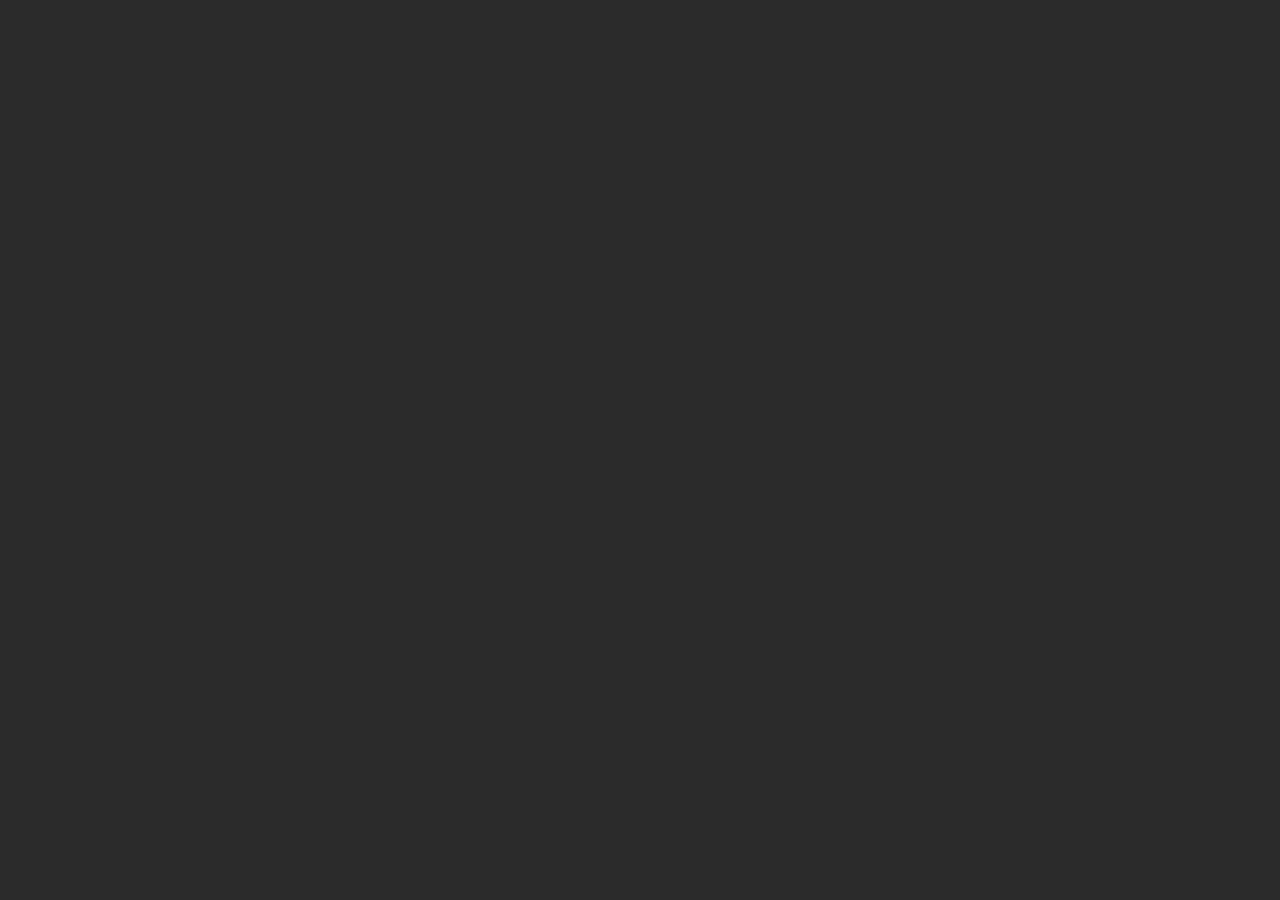
==== app/src/main/assets/web/index.html @ 8c69c2fe "feat: add offline web mode support Introduce OfflineWebScreen to allow running the web version of th" ====
<!DOCTYPE html>
<html lang="ru">

<head>
    <base href="file:///android_asset/web/">
    <meta charset="utf-8">
    <meta
        name="viewport"
        content="width=device-width, initial-scale=1"
    >

    <!-- Title -->
    <title inertia>Главная | Colorbit - симулятор майнинга</title>

    <!-- Description -->
    <meta
        inertia
        name="description"
        content="Не хватает денег на настающую видеокарту? Тогда почувствуй себя настоящим майнером в сюжетной игре Colorbit Майнинг! Это самый реалистичный симулятор строительства майнинг ферм. Вам придётся пройти сложный путь, собрать множество ригов из настоящих комплектующих и заработать кучу денег, чтобы спасти мир от катастрофы. Приглашай друзей, и стройте фермы вместе."
    >

    <!-- Canonical -->
            <link
            rel="canonical"
            href="https://colorbit.ru"
            inertia
        />
    
    <!-- KeyWords -->
    <meta
        name="Keywords"
        content="симулятор майнинга, игра про ПК, симулятор ПК, игра про майнинг, игра про криптовалюту, онлайн майнинг, игра про майнинг фермы, игры про майнинг, симулятор компьютера, симулятор сборки пк, игры про компьютеры, игра про сборку ПК, игра симулятор майнинга, крипто майнинг симулятор, игра про майнинг ферму, умер ли майнинг, симулятор майнера, майнинг умер, майнинг на видеокартах, bitcoin mining, как работает майнинг, как начать майнить, crypto mining simulator"
    >

    
    <link
        rel="manifest"
        href="/manifest.webmanifest"
    >

    
    <link
        rel="apple-touch-icon"
        sizes="180x180"
        href="/icons/apple-touch-icon.png"
    >
    <link
        rel="icon"
        type="image/png"
        sizes="32x32"
        href="/icons/favicon-32x32.png"
    >
    <link
        rel="icon"
        type="image/png"
        sizes="16x16"
        href="/icons/favicon-16x16.png"
    >
    <link
        rel="mask-icon"
        href="/icons/safari-pinned-tab.svg"
        color="#2b2b2b"
    >
    <meta
        name="msapplication-TileColor"
        content="#2b2b2b"
    >
    <meta
        name="theme-color"
        content="#2b2b2b"
    >

    <!-- Open Graph -->
    <meta
        property="og:title"
        content="Colorbit - симулятор майнинга"
    />
    <meta
        property="og:type"
        content="website"
    />
    <meta
        property="og:image"
        content="https://colorbit.ru/images/preview.jpg"
    />
    <meta
        property="og:description"
        content="Онлайн игра про сборку ПК из настоящих комплектующих, создание майнинг ферм и добычу криптовалюты"
    />

    <!-- CSRF -->
    <meta
        name="csrf-token"
        content="2o6Az20LOoUrYVv6U70nuEkS8NBEazUWro1av0SH"
    />

    <!-- Yandex.RTB -->
    <script>window.yaContextCb = window.yaContextCb || []</script>
    <script
        src="scripts/context.js"
        async
    ></script>
    <!-- Yandex.RTB -->

    <!-- Yandex.Metrika counter -->
            <script>
            (function (m, e, t, r, i, k, a) {
                m[i] = m[i] || function () {
                    (m[i].a = m[i].a || []).push(arguments)
                };
                m[i].l = 1 * new Date();
                for (var j = 0; j < document.scripts.length; j++) {
                    if (document.scripts[j].src === r) {
                        return;
                    }
                }
                k = e.createElement(t), a = e.getElementsByTagName(t)[0], k.async = 1, k.src = r, a.parentNode.insertBefore(k, a)
            })
            (window, document, "script", "https://mc.yandex.ru/metrika/tag.js", "ym");

            ym(90563264, "init", {
                defer: true,
                clickmap: true,
                trackLinks: true,
                accurateTrackBounce: true,
                webvisor: true
            });
        </script>
    
    <noscript>
        <div><img
                src="https://mc.yandex.ru/watch/90563264"
                style="position:absolute; left:-9999px;"
                alt=""
            ></div>
    </noscript>
    <!-- /Yandex.Metrika counter -->

    <!-- Fonts -->
    <link
        rel="preconnect"
        href="https://fonts.googleapis.com"
        crossorigin="anonymous"
    >
    <link
        rel="preconnect"
        href="https://fonts.gstatic.com"
        crossorigin="anonymous"
    >
    <link
        href="https://fonts.googleapis.com/css2?family=Montserrat:ital,wght@0,400;0,600;0,700;1,600&family=Nunito:wght@400;600;700&family=Play:wght@400;700&family=Roboto:wght@300;400;500;700&family=Ubuntu+Mono&family=Inter:wght@100;200;300;400;500;600;700;800;900&display=swap"
        rel="stylesheet"
        crossorigin="anonymous"
    >

    <!-- Styles -->

    <!-- Scripts -->
    <script type="text/javascript">
    const Ziggy = {"url":"https:\/\/colorbit.ru","port":null,"defaults":{},"routes":{"debugbar.openhandler":{"uri":"_debugbar\/open","methods":["GET","HEAD"]},"debugbar.clockwork":{"uri":"_debugbar\/clockwork\/{id}","methods":["GET","HEAD"]},"debugbar.telescope":{"uri":"_debugbar\/telescope\/{id}","methods":["GET","HEAD"]},"debugbar.assets.css":{"uri":"_debugbar\/assets\/stylesheets","methods":["GET","HEAD"]},"debugbar.assets.js":{"uri":"_debugbar\/assets\/javascript","methods":["GET","HEAD"]},"debugbar.cache.delete":{"uri":"_debugbar\/cache\/{key}\/{tags?}","methods":["DELETE"]},"login":{"uri":"login","methods":["GET","HEAD"]},"logout":{"uri":"logout","methods":["POST"]},"password.request":{"uri":"forgot-password","methods":["GET","HEAD"]},"password.reset":{"uri":"reset-password\/{token}","methods":["GET","HEAD"]},"password.email":{"uri":"forgot-password","methods":["POST"]},"password.update":{"uri":"reset-password","methods":["POST"]},"register":{"uri":"register","methods":["GET","HEAD"]},"verification.notice":{"uri":"email\/verify","methods":["GET","HEAD"]},"verification.verify":{"uri":"email\/verify\/{id}\/{hash}","methods":["GET","HEAD"]},"verification.send":{"uri":"email\/verification-notification","methods":["POST"]},"user-profile-information.update":{"uri":"user\/profile-information","methods":["PUT"]},"user-password.update":{"uri":"user\/password","methods":["PUT"]},"password.confirmation":{"uri":"user\/confirmed-password-status","methods":["GET","HEAD"]},"password.confirm":{"uri":"user\/confirm-password","methods":["POST"]},"terms.show":{"uri":"terms-of-service","methods":["GET","HEAD"]},"policy.show":{"uri":"privacy-policy","methods":["GET","HEAD"]},"profile.show":{"uri":"user\/profile","methods":["GET","HEAD"]},"other-browser-sessions.destroy":{"uri":"user\/other-browser-sessions","methods":["DELETE"]},"current-user-photo.destroy":{"uri":"user\/profile-photo","methods":["DELETE"]},"current-user.destroy":{"uri":"user","methods":["DELETE"]},"ignition.healthCheck":{"uri":"_ignition\/health-check","methods":["GET","HEAD"]},"ignition.executeSolution":{"uri":"_ignition\/execute-solution","methods":["POST"]},"ignition.updateConfig":{"uri":"_ignition\/update-config","methods":["POST"]},"home":{"uri":"\/","methods":["GET","HEAD"]},"shops":{"uri":"shops","methods":["GET","HEAD"]},"shop":{"uri":"shops\/{shop_slug}","methods":["GET","HEAD"]},"good":{"uri":"shops\/{shop_slug}\/{good_slug}","methods":["GET","HEAD"]},"locations.index":{"uri":"locations","methods":["GET","HEAD"]},"locations.show":{"uri":"locations\/{location_id}","methods":["GET","HEAD"]},"user.avito.create":{"uri":"avito\/create","methods":["GET","HEAD"]},"user.avito.store":{"uri":"avito","methods":["POST"]},"user.avito.edit":{"uri":"avito\/{avito}\/edit","methods":["GET","HEAD"]},"user.avito.update":{"uri":"avito\/{avito}","methods":["PUT","PATCH"]},"user.avito.destroy":{"uri":"avito\/{avito}","methods":["DELETE"]},"user.avito.myAds":{"uri":"avito\/my-ads","methods":["GET","HEAD"]},"avito.index":{"uri":"avito","methods":["GET","HEAD"]},"avito.show":{"uri":"avito\/{avito}","methods":["GET","HEAD"]},"user.buy-part":{"uri":"user\/buy-part","methods":["POST"]},"user.buy-item":{"uri":"user\/buy-item","methods":["POST"]},"user.buy-ASIC":{"uri":"user\/buy-ASIC","methods":["POST"]},"user.buy-avito-good":{"uri":"user\/buy-avito-good","methods":["POST"]},"user.buy-location":{"uri":"user\/buy-location","methods":["POST"]},"user.wallet":{"uri":"wallet","methods":["GET","HEAD"]},"user.wallet.exchange":{"uri":"wallet\/exchange","methods":["POST"]},"user.havings.index":{"uri":"havings","methods":["GET","HEAD"]},"user.havings.GPU":{"uri":"havings\/gpu","methods":["GET","HEAD"]},"user.havings.CPU":{"uri":"havings\/CPU","methods":["GET","HEAD"]},"user.havings.motherboard":{"uri":"havings\/motherboard","methods":["GET","HEAD"]},"user.havings.RAM":{"uri":"havings\/ram","methods":["GET","HEAD"]},"user.havings.storage":{"uri":"havings\/storage","methods":["GET","HEAD"]},"user.havings.PSU":{"uri":"havings\/psu","methods":["GET","HEAD"]},"user.havings.case":{"uri":"havings\/case","methods":["GET","HEAD"]},"user.havings.fan":{"uri":"havings\/fan","methods":["GET","HEAD"]},"user.havings.used":{"uri":"havings\/used","methods":["GET","HEAD"]},"user.havings.broken":{"uri":"havings\/broken","methods":["GET","HEAD"]},"user.havings.not-used":{"uri":"havings\/not-used","methods":["GET","HEAD"]},"user.having.refund":{"uri":"having\/refund","methods":["POST"]},"user.having.resell":{"uri":"having\/resell","methods":["POST"]},"user.having.multi-resell":{"uri":"having\/multi-resell","methods":["POST"]},"user.having.apply-overclock":{"uri":"having\/apply-overclock","methods":["POST"]},"user.repair.show":{"uri":"repair\/{havingId}","methods":["GET","HEAD"]},"user.repair.fix":{"uri":"repair\/{havingId}\/fix","methods":["POST"]},"user.farm":{"uri":"farm","methods":["GET","HEAD"]},"user.change-rig-name":{"uri":"change-rig-name","methods":["POST"]},"user.create-new-rig":{"uri":"create-new-rig","methods":["POST"]},"user.delete-rig":{"uri":"delete-rig\/{rigId}","methods":["POST"]},"user.use-part":{"uri":"use-part","methods":["POST"]},"user.not-use-part":{"uri":"not-use-part","methods":["POST"]},"user.multi-use-part":{"uri":"multi-use-part","methods":["POST"]},"user.multi-not-use-part":{"uri":"multi-not-use-part","methods":["POST"]},"user.console":{"uri":"console","methods":["POST"]},"user.change-dust":{"uri":"change-dust","methods":["POST"]},"user.quick-clean":{"uri":"quick-clean","methods":["POST"]},"user.ASIC-farm":{"uri":"ASIC-farm","methods":["GET","HEAD"]},"user.ASIC-toggle-power":{"uri":"ASIC-toggle-power","methods":["POST"]},"user.power-on-all-ASICs":{"uri":"power-on-all-ASICs","methods":["POST"]},"user.power-off-all-ASICs":{"uri":"power-off-all-ASICs","methods":["POST"]},"user.sell-ASIC":{"uri":"sell-ASIC","methods":["POST"]},"user.sell-broken-ASICs":{"uri":"sell-broken-ASICs","methods":["POST"]},"user.item-havings.index":{"uri":"item-havings","methods":["GET","HEAD"]},"user.item-havings.collectable":{"uri":"item-havings\/collectable","methods":["GET","HEAD"]},"user.item-havings.software":{"uri":"item-havings\/software","methods":["GET","HEAD"]},"user.item-havings.usable":{"uri":"item-havings\/usable","methods":["GET","HEAD"]},"user.item-havings.skin":{"uri":"item-havings\/skin","methods":["GET","HEAD"]},"user.item-havings.used":{"uri":"item-havings\/used","methods":["GET","HEAD"]},"user.item-havings.on_showcase":{"uri":"item-havings\/on_showcase","methods":["GET","HEAD"]},"user.item-having.not-use-item":{"uri":"item-having\/not-use-item","methods":["POST"]},"user.item-having.add-to-showcase":{"uri":"item-having\/add-to-showcase","methods":["POST"]},"user.item-having.install-software":{"uri":"item-having\/install-software","methods":["POST"]},"user.item-having.uninstall-software":{"uri":"item-having\/uninstall-software","methods":["POST"]},"user.item-having.use-item":{"uri":"item-having\/use-item","methods":["POST"]},"user.my-orders":{"uri":"orders","methods":["GET","HEAD"]},"user.my-orders.cancel":{"uri":"cancel-order","methods":["POST"]},"user.friends":{"uri":"friends","methods":["GET","HEAD"]},"user.add-friend":{"uri":"add-friend","methods":["POST"]},"user.remove-friend":{"uri":"remove-friend","methods":["POST"]},"user.accept-friend":{"uri":"accept-friend","methods":["POST"]},"user.basket.order":{"uri":"basket-order","methods":["POST"]},"user.basket.save":{"uri":"basket-save","methods":["POST"]},"user.basket.index":{"uri":"basket","methods":["GET","HEAD"]},"user.basket.store":{"uri":"basket","methods":["POST"]},"user.basket.update":{"uri":"basket\/{basket}","methods":["PUT","PATCH"]},"user.basket.destroy":{"uri":"basket\/{basket}","methods":["DELETE"]},"user.referral-programs":{"uri":"referral-programs","methods":["GET","HEAD"]},"user.update-settings":{"uri":"update-settings","methods":["POST"]},"user.opportunities.buyCanSellOnAvito":{"uri":"opportunities\/buy-can-sell-on-avito","methods":["POST"]},"bank.index":{"uri":"bank","methods":["GET","HEAD"]},"bank.payments.electricity":{"uri":"bank\/payments\/electricity","methods":["GET","HEAD"]},"bank.payments.pay-electricity":{"uri":"bank\/payments\/pay-electricity","methods":["POST"]},"bank.payments.credit":{"uri":"bank\/payments\/credit","methods":["GET","HEAD"]},"bank.payments.pay-credit":{"uri":"bank\/payments\/credit","methods":["POST"]},"bank.my-credits":{"uri":"bank\/my-credits","methods":["GET","HEAD"]},"bank.credit":{"uri":"bank\/take-credit","methods":["GET","HEAD"]},"bank.take-credit":{"uri":"bank\/take-credit","methods":["POST"]},"bank.info.my-credit-rating":{"uri":"bank\/info\/my-credit-rating","methods":["GET","HEAD"]},"bank.info.get-my-credit-rating-report":{"uri":"bank\/info\/request-my-credit-rating","methods":["GET","HEAD"]},"leaderboard":{"uri":"leaderboard","methods":["GET","HEAD"]},"all-users":{"uri":"all-users","methods":["GET","HEAD"]},"mining-training":{"uri":"mining-training","methods":["GET","HEAD"]},"faq":{"uri":"faq","methods":["GET","HEAD"]},"authors":{"uri":"authors","methods":["GET","HEAD"]},"prison":{"uri":"prison","methods":["GET","HEAD"]},"users.public-profile":{"uri":"users\/{user_id}","methods":["GET","HEAD"]},"users.public-rigs":{"uri":"users\/{user_id}\/rigs","methods":["GET","HEAD"]},"referral-data":{"uri":"get-referral-data","methods":["GET","HEAD"]},"darknet-dlc.connect-to-tor":{"uri":"connect-to-tor","methods":["POST"]},"darknet-dlc.deanon":{"uri":"deanon","methods":["POST"]},"darknet-dlc.scam":{"uri":"scam","methods":["GET","HEAD"]},"darknet-dlc.index":{"uri":"dlc-1","methods":["GET","HEAD"]},"darknet-dlc.develop-virus":{"uri":"dlc-1\/develop-virus","methods":["POST"]},"darknet-dlc.mayor-meeting":{"uri":"dlc-1\/mayor-meeting","methods":["POST"]},"darknet-dlc.eco-summit":{"uri":"dlc-1\/eco-summit","methods":["POST"]},"darknet-dlc.eliminate-gretta":{"uri":"dlc-1\/eliminate-gretta","methods":["POST"]},"darknet-dlc.support-gretta":{"uri":"dlc-1\/support-gretta","methods":["POST"]},"darknet-dlc.drone-recon":{"uri":"dlc-1\/drone-recon","methods":["POST"]},"darknet-dlc.start-raid":{"uri":"dlc-1\/start-raid","methods":["POST"]},"darknet-dlc.the-way-to-the-disk":{"uri":"dlc-1\/the-way-to-the-disk","methods":["POST"]},"darknet-dlc.area-55":{"uri":"dlc-1\/area-55","methods":["POST"]},"darknet-dlc.treasure":{"uri":"dlc-1\/treasure","methods":["POST"]},"darknet-dlc.save-james":{"uri":"dlc-1\/save-james","methods":["POST"]},"darknet-dlc.kill-james":{"uri":"dlc-1\/kill-james","methods":["POST"]},"flipper-zero.send-virus":{"uri":"flipper-zero\/send-virus","methods":["POST"]},"admin.dashboard":{"uri":"admin\/dashboard","methods":["GET","HEAD"]},"admin.logs.index":{"uri":"admin\/logs","methods":["GET","HEAD"]},"admin.logs.show":{"uri":"admin\/logs\/{filename}","methods":["GET","HEAD"]},"admin.change-balance-page":{"uri":"admin\/change-balance","methods":["GET","HEAD"]},"admin.change-balance":{"uri":"admin\/change-balance","methods":["POST"]},"admin.ban-page":{"uri":"admin\/ban","methods":["GET","HEAD"]},"admin.ban":{"uri":"admin\/ban","methods":["POST"]},"admin.give-item":{"uri":"admin\/give-item","methods":["POST"]},"admin.breakdowns.index":{"uri":"admin\/breakdowns","methods":["GET","HEAD"]},"admin.breakdowns.create":{"uri":"admin\/breakdowns\/create","methods":["GET","HEAD"]},"admin.breakdowns.store":{"uri":"admin\/breakdowns","methods":["POST"]},"admin.breakdowns.show":{"uri":"admin\/breakdowns\/{breakdown}","methods":["GET","HEAD"]},"admin.breakdowns.edit":{"uri":"admin\/breakdowns\/{breakdown}\/edit","methods":["GET","HEAD"]},"admin.breakdowns.update":{"uri":"admin\/breakdowns\/{breakdown}","methods":["PUT","PATCH"]},"admin.breakdowns.destroy":{"uri":"admin\/breakdowns\/{breakdown}","methods":["DELETE"]},"admin.shops.index":{"uri":"admin\/shops","methods":["GET","HEAD"]},"admin.shops.create":{"uri":"admin\/shops\/create","methods":["GET","HEAD"]},"admin.shops.store":{"uri":"admin\/shops","methods":["POST"]},"admin.shops.show":{"uri":"admin\/shops\/{shop}","methods":["GET","HEAD"]},"admin.shops.edit":{"uri":"admin\/shops\/{shop}\/edit","methods":["GET","HEAD"]},"admin.shops.update":{"uri":"admin\/shops\/{shop}","methods":["PUT","PATCH"]},"admin.shops.destroy":{"uri":"admin\/shops\/{shop}","methods":["DELETE"]},"admin.locations.index":{"uri":"admin\/locations","methods":["GET","HEAD"]},"admin.locations.create":{"uri":"admin\/locations\/create","methods":["GET","HEAD"]},"admin.locations.store":{"uri":"admin\/locations","methods":["POST"]},"admin.locations.show":{"uri":"admin\/locations\/{location}","methods":["GET","HEAD"]},"admin.locations.edit":{"uri":"admin\/locations\/{location}\/edit","methods":["GET","HEAD"]},"admin.locations.update":{"uri":"admin\/locations\/{location}","methods":["PUT","PATCH"]},"admin.locations.destroy":{"uri":"admin\/locations\/{location}","methods":["DELETE"]},"admin.queue-restart":{"uri":"admin\/q-restart","methods":["POST"]},"admin.cache-clear":{"uri":"admin\/cache-clear","methods":["POST"]},"admin.push":{"uri":"admin\/push","methods":["GET","HEAD"]},"admin.parts.GPU":{"uri":"admin\/parts\/gpu","methods":["GET","HEAD"]},"admin.parts.CPU":{"uri":"admin\/parts\/cpu","methods":["GET","HEAD"]},"admin.parts.motherboard":{"uri":"admin\/parts\/motherboard","methods":["GET","HEAD"]},"admin.parts.RAM":{"uri":"admin\/parts\/ram","methods":["GET","HEAD"]},"admin.parts.storage":{"uri":"admin\/parts\/storage","methods":["GET","HEAD"]},"admin.parts.PSU":{"uri":"admin\/parts\/psu","methods":["GET","HEAD"]},"admin.parts.case":{"uri":"admin\/parts\/case","methods":["GET","HEAD"]},"admin.parts.fan":{"uri":"admin\/parts\/fan","methods":["GET","HEAD"]},"admin.parts.index":{"uri":"admin\/parts","methods":["GET","HEAD"]},"admin.parts.create":{"uri":"admin\/parts\/create","methods":["GET","HEAD"]},"admin.parts.store":{"uri":"admin\/parts","methods":["POST"]},"admin.parts.show":{"uri":"admin\/parts\/{part}","methods":["GET","HEAD"]},"admin.parts.edit":{"uri":"admin\/parts\/{part}\/edit","methods":["GET","HEAD"]},"admin.parts.update":{"uri":"admin\/parts\/{part}","methods":["PUT","PATCH"]},"admin.parts.destroy":{"uri":"admin\/parts\/{part}","methods":["DELETE"]},"admin.parts.force-destroy":{"uri":"admin\/parts\/force-delete\/{part_id}","methods":["DELETE"]},"admin.ASICs.index":{"uri":"admin\/ASICs","methods":["GET","HEAD"]},"admin.ASICs.create":{"uri":"admin\/ASICs\/create","methods":["GET","HEAD"]},"admin.ASICs.store":{"uri":"admin\/ASICs","methods":["POST"]},"admin.ASICs.show":{"uri":"admin\/ASICs\/{ASIC}","methods":["GET","HEAD"]},"admin.ASICs.edit":{"uri":"admin\/ASICs\/{ASIC}\/edit","methods":["GET","HEAD"]},"admin.ASICs.update":{"uri":"admin\/ASICs\/{ASIC}","methods":["PUT","PATCH"]},"admin.ASICs.destroy":{"uri":"admin\/ASICs\/{ASIC}","methods":["DELETE"]},"admin.ASICs.force-destroy":{"uri":"admin\/ASICs\/force-delete\/{ASIC_id}","methods":["DELETE"]},"admin.items.index":{"uri":"admin\/items","methods":["GET","HEAD"]},"admin.items.create":{"uri":"admin\/items\/create","methods":["GET","HEAD"]},"admin.items.store":{"uri":"admin\/items","methods":["POST"]},"admin.items.show":{"uri":"admin\/items\/{item}","methods":["GET","HEAD"]},"admin.items.edit":{"uri":"admin\/items\/{item}\/edit","methods":["GET","HEAD"]},"admin.items.update":{"uri":"admin\/items\/{item}","methods":["PUT","PATCH"]},"admin.items.destroy":{"uri":"admin\/items\/{item}","methods":["DELETE"]},"admin.items.force-destroy":{"uri":"admin\/items\/force-delete\/{item_id}","methods":["DELETE"]},"login.vk-mini-app":{"uri":"login\/vk_mini_app","methods":["POST"]},"register.vk-mini-app":{"uri":"register\/vk_mini_app","methods":["GET","HEAD"]},"login.google":{"uri":"login\/google","methods":["GET","HEAD"]},"login.google-callback":{"uri":"login\/google\/callback","methods":["GET","HEAD"]},"login.vk":{"uri":"login\/vk","methods":["GET","HEAD"]},"login.vk-callback":{"uri":"login\/vk\/callback","methods":["GET","HEAD"]}}};

    !function(t,r){"object"==typeof exports&&"undefined"!=typeof module?module.exports=r():"function"==typeof define&&define.amd?define(r):(t||self).route=r()}(this,function(){function t(t,r){for(var n=0;n<r.length;n++){var e=r[n];e.enumerable=e.enumerable||!1,e.configurable=!0,"value"in e&&(e.writable=!0),Object.defineProperty(t,e.key,e)}}function r(r,n,e){return n&&t(r.prototype,n),e&&t(r,e),Object.defineProperty(r,"prototype",{writable:!1}),r}function n(){return n=Object.assign||function(t){for(var r=1;r<arguments.length;r++){var n=arguments[r];for(var e in n)Object.prototype.hasOwnProperty.call(n,e)&&(t[e]=n[e])}return t},n.apply(this,arguments)}function e(t){return e=Object.setPrototypeOf?Object.getPrototypeOf:function(t){return t.__proto__||Object.getPrototypeOf(t)},e(t)}function o(t,r){return o=Object.setPrototypeOf||function(t,r){return t.__proto__=r,t},o(t,r)}function i(){if("undefined"==typeof Reflect||!Reflect.construct)return!1;if(Reflect.construct.sham)return!1;if("function"==typeof Proxy)return!0;try{return Boolean.prototype.valueOf.call(Reflect.construct(Boolean,[],function(){})),!0}catch(t){return!1}}function u(t,r,n){return u=i()?Reflect.construct:function(t,r,n){var e=[null];e.push.apply(e,r);var i=new(Function.bind.apply(t,e));return n&&o(i,n.prototype),i},u.apply(null,arguments)}function f(t){var r="function"==typeof Map?new Map:void 0;return f=function(t){if(null===t||-1===Function.toString.call(t).indexOf("[native code]"))return t;if("function"!=typeof t)throw new TypeError("Super expression must either be null or a function");if(void 0!==r){if(r.has(t))return r.get(t);r.set(t,n)}function n(){return u(t,arguments,e(this).constructor)}return n.prototype=Object.create(t.prototype,{constructor:{value:n,enumerable:!1,writable:!0,configurable:!0}}),o(n,t)},f(t)}var a=String.prototype.replace,c=/%20/g,l="RFC3986",s={default:l,formatters:{RFC1738:function(t){return a.call(t,c,"+")},RFC3986:function(t){return String(t)}},RFC1738:"RFC1738",RFC3986:l},v=Object.prototype.hasOwnProperty,p=Array.isArray,y=function(){for(var t=[],r=0;r<256;++r)t.push("%"+((r<16?"0":"")+r.toString(16)).toUpperCase());return t}(),d=function(t,r){for(var n=r&&r.plainObjects?Object.create(null):{},e=0;e<t.length;++e)void 0!==t[e]&&(n[e]=t[e]);return n},b={arrayToObject:d,assign:function(t,r){return Object.keys(r).reduce(function(t,n){return t[n]=r[n],t},t)},combine:function(t,r){return[].concat(t,r)},compact:function(t){for(var r=[{obj:{o:t},prop:"o"}],n=[],e=0;e<r.length;++e)for(var o=r[e],i=o.obj[o.prop],u=Object.keys(i),f=0;f<u.length;++f){var a=u[f],c=i[a];"object"==typeof c&&null!==c&&-1===n.indexOf(c)&&(r.push({obj:i,prop:a}),n.push(c))}return function(t){for(;t.length>1;){var r=t.pop(),n=r.obj[r.prop];if(p(n)){for(var e=[],o=0;o<n.length;++o)void 0!==n[o]&&e.push(n[o]);r.obj[r.prop]=e}}}(r),t},decode:function(t,r,n){var e=t.replace(/\+/g," ");if("iso-8859-1"===n)return e.replace(/%[0-9a-f]{2}/gi,unescape);try{return decodeURIComponent(e)}catch(t){return e}},encode:function(t,r,n,e,o){if(0===t.length)return t;var i=t;if("symbol"==typeof t?i=Symbol.prototype.toString.call(t):"string"!=typeof t&&(i=String(t)),"iso-8859-1"===n)return escape(i).replace(/%u[0-9a-f]{4}/gi,function(t){return"%26%23"+parseInt(t.slice(2),16)+"%3B"});for(var u="",f=0;f<i.length;++f){var a=i.charCodeAt(f);45===a||46===a||95===a||126===a||a>=48&&a<=57||a>=65&&a<=90||a>=97&&a<=122||o===s.RFC1738&&(40===a||41===a)?u+=i.charAt(f):a<128?u+=y[a]:a<2048?u+=y[192|a>>6]+y[128|63&a]:a<55296||a>=57344?u+=y[224|a>>12]+y[128|a>>6&63]+y[128|63&a]:(a=65536+((1023&a)<<10|1023&i.charCodeAt(f+=1)),u+=y[240|a>>18]+y[128|a>>12&63]+y[128|a>>6&63]+y[128|63&a])}return u},isBuffer:function(t){return!(!t||"object"!=typeof t||!(t.constructor&&t.constructor.isBuffer&&t.constructor.isBuffer(t)))},isRegExp:function(t){return"[object RegExp]"===Object.prototype.toString.call(t)},maybeMap:function(t,r){if(p(t)){for(var n=[],e=0;e<t.length;e+=1)n.push(r(t[e]));return n}return r(t)},merge:function t(r,n,e){if(!n)return r;if("object"!=typeof n){if(p(r))r.push(n);else{if(!r||"object"!=typeof r)return[r,n];(e&&(e.plainObjects||e.allowPrototypes)||!v.call(Object.prototype,n))&&(r[n]=!0)}return r}if(!r||"object"!=typeof r)return[r].concat(n);var o=r;return p(r)&&!p(n)&&(o=d(r,e)),p(r)&&p(n)?(n.forEach(function(n,o){if(v.call(r,o)){var i=r[o];i&&"object"==typeof i&&n&&"object"==typeof n?r[o]=t(i,n,e):r.push(n)}else r[o]=n}),r):Object.keys(n).reduce(function(r,o){var i=n[o];return r[o]=v.call(r,o)?t(r[o],i,e):i,r},o)}},h=Object.prototype.hasOwnProperty,m={brackets:function(t){return t+"[]"},comma:"comma",indices:function(t,r){return t+"["+r+"]"},repeat:function(t){return t}},g=Array.isArray,j=String.prototype.split,w=Array.prototype.push,O=function(t,r){w.apply(t,g(r)?r:[r])},E=Date.prototype.toISOString,R=s.default,S={addQueryPrefix:!1,allowDots:!1,charset:"utf-8",charsetSentinel:!1,delimiter:"&",encode:!0,encoder:b.encode,encodeValuesOnly:!1,format:R,formatter:s.formatters[R],indices:!1,serializeDate:function(t){return E.call(t)},skipNulls:!1,strictNullHandling:!1},T=function t(r,n,e,o,i,u,f,a,c,l,s,v,p,y){var d,h=r;if("function"==typeof f?h=f(n,h):h instanceof Date?h=l(h):"comma"===e&&g(h)&&(h=b.maybeMap(h,function(t){return t instanceof Date?l(t):t})),null===h){if(o)return u&&!p?u(n,S.encoder,y,"key",s):n;h=""}if("string"==typeof(d=h)||"number"==typeof d||"boolean"==typeof d||"symbol"==typeof d||"bigint"==typeof d||b.isBuffer(h)){if(u){var m=p?n:u(n,S.encoder,y,"key",s);if("comma"===e&&p){for(var w=j.call(String(h),","),E="",R=0;R<w.length;++R)E+=(0===R?"":",")+v(u(w[R],S.encoder,y,"value",s));return[v(m)+"="+E]}return[v(m)+"="+v(u(h,S.encoder,y,"value",s))]}return[v(n)+"="+v(String(h))]}var T,k=[];if(void 0===h)return k;if("comma"===e&&g(h))T=[{value:h.length>0?h.join(",")||null:void 0}];else if(g(f))T=f;else{var x=Object.keys(h);T=a?x.sort(a):x}for(var N=0;N<T.length;++N){var C=T[N],D="object"==typeof C&&void 0!==C.value?C.value:h[C];if(!i||null!==D){var F=g(h)?"function"==typeof e?e(n,C):n:n+(c?"."+C:"["+C+"]");O(k,t(D,F,e,o,i,u,f,a,c,l,s,v,p,y))}}return k},k=Object.prototype.hasOwnProperty,x=Array.isArray,N={allowDots:!1,allowPrototypes:!1,arrayLimit:20,charset:"utf-8",charsetSentinel:!1,comma:!1,decoder:b.decode,delimiter:"&",depth:5,ignoreQueryPrefix:!1,interpretNumericEntities:!1,parameterLimit:1e3,parseArrays:!0,plainObjects:!1,strictNullHandling:!1},C=function(t){return t.replace(/&#(\d+);/g,function(t,r){return String.fromCharCode(parseInt(r,10))})},D=function(t,r){return t&&"string"==typeof t&&r.comma&&t.indexOf(",")>-1?t.split(","):t},F=function(t,r,n,e){if(t){var o=n.allowDots?t.replace(/\.([^.[]+)/g,"[$1]"):t,i=/(\[[^[\]]*])/g,u=n.depth>0&&/(\[[^[\]]*])/.exec(o),f=u?o.slice(0,u.index):o,a=[];if(f){if(!n.plainObjects&&k.call(Object.prototype,f)&&!n.allowPrototypes)return;a.push(f)}for(var c=0;n.depth>0&&null!==(u=i.exec(o))&&c<n.depth;){if(c+=1,!n.plainObjects&&k.call(Object.prototype,u[1].slice(1,-1))&&!n.allowPrototypes)return;a.push(u[1])}return u&&a.push("["+o.slice(u.index)+"]"),function(t,r,n,e){for(var o=e?r:D(r,n),i=t.length-1;i>=0;--i){var u,f=t[i];if("[]"===f&&n.parseArrays)u=[].concat(o);else{u=n.plainObjects?Object.create(null):{};var a="["===f.charAt(0)&&"]"===f.charAt(f.length-1)?f.slice(1,-1):f,c=parseInt(a,10);n.parseArrays||""!==a?!isNaN(c)&&f!==a&&String(c)===a&&c>=0&&n.parseArrays&&c<=n.arrayLimit?(u=[])[c]=o:"__proto__"!==a&&(u[a]=o):u={0:o}}o=u}return o}(a,r,n,e)}},$=function(t,r){var n=function(t){if(!t)return N;if(null!=t.decoder&&"function"!=typeof t.decoder)throw new TypeError("Decoder has to be a function.");if(void 0!==t.charset&&"utf-8"!==t.charset&&"iso-8859-1"!==t.charset)throw new TypeError("The charset option must be either utf-8, iso-8859-1, or undefined");return{allowDots:void 0===t.allowDots?N.allowDots:!!t.allowDots,allowPrototypes:"boolean"==typeof t.allowPrototypes?t.allowPrototypes:N.allowPrototypes,arrayLimit:"number"==typeof t.arrayLimit?t.arrayLimit:N.arrayLimit,charset:void 0===t.charset?N.charset:t.charset,charsetSentinel:"boolean"==typeof t.charsetSentinel?t.charsetSentinel:N.charsetSentinel,comma:"boolean"==typeof t.comma?t.comma:N.comma,decoder:"function"==typeof t.decoder?t.decoder:N.decoder,delimiter:"string"==typeof t.delimiter||b.isRegExp(t.delimiter)?t.delimiter:N.delimiter,depth:"number"==typeof t.depth||!1===t.depth?+t.depth:N.depth,ignoreQueryPrefix:!0===t.ignoreQueryPrefix,interpretNumericEntities:"boolean"==typeof t.interpretNumericEntities?t.interpretNumericEntities:N.interpretNumericEntities,parameterLimit:"number"==typeof t.parameterLimit?t.parameterLimit:N.parameterLimit,parseArrays:!1!==t.parseArrays,plainObjects:"boolean"==typeof t.plainObjects?t.plainObjects:N.plainObjects,strictNullHandling:"boolean"==typeof t.strictNullHandling?t.strictNullHandling:N.strictNullHandling}}(r);if(""===t||null==t)return n.plainObjects?Object.create(null):{};for(var e="string"==typeof t?function(t,r){var n,e={},o=(r.ignoreQueryPrefix?t.replace(/^\?/,""):t).split(r.delimiter,Infinity===r.parameterLimit?void 0:r.parameterLimit),i=-1,u=r.charset;if(r.charsetSentinel)for(n=0;n<o.length;++n)0===o[n].indexOf("utf8=")&&("utf8=%E2%9C%93"===o[n]?u="utf-8":"utf8=%26%2310003%3B"===o[n]&&(u="iso-8859-1"),i=n,n=o.length);for(n=0;n<o.length;++n)if(n!==i){var f,a,c=o[n],l=c.indexOf("]="),s=-1===l?c.indexOf("="):l+1;-1===s?(f=r.decoder(c,N.decoder,u,"key"),a=r.strictNullHandling?null:""):(f=r.decoder(c.slice(0,s),N.decoder,u,"key"),a=b.maybeMap(D(c.slice(s+1),r),function(t){return r.decoder(t,N.decoder,u,"value")})),a&&r.interpretNumericEntities&&"iso-8859-1"===u&&(a=C(a)),c.indexOf("[]=")>-1&&(a=x(a)?[a]:a),e[f]=k.call(e,f)?b.combine(e[f],a):a}return e}(t,n):t,o=n.plainObjects?Object.create(null):{},i=Object.keys(e),u=0;u<i.length;++u){var f=i[u],a=F(f,e[f],n,"string"==typeof t);o=b.merge(o,a,n)}return b.compact(o)},A=/*#__PURE__*/function(){function t(t,r,n){var e,o;this.name=t,this.definition=r,this.bindings=null!=(e=r.bindings)?e:{},this.wheres=null!=(o=r.wheres)?o:{},this.config=n}var n=t.prototype;return n.matchesUrl=function(t){var r=this;if(!this.definition.methods.includes("GET"))return!1;var n=this.template.replace(/(\/?){([^}?]*)(\??)}/g,function(t,n,e,o){var i,u="(?<"+e+">"+((null==(i=r.wheres[e])?void 0:i.replace(/(^\^)|(\$$)/g,""))||"[^/?]+")+")";return o?"("+n+u+")?":""+n+u}).replace(/^\w+:\/\//,""),e=t.replace(/^\w+:\/\//,"").split("?"),o=e[0],i=e[1],u=new RegExp("^"+n+"/?$").exec(o);return!!u&&{params:u.groups,query:$(i)}},n.compile=function(t){var r=this,n=this.parameterSegments;return n.length?this.template.replace(/{([^}?]+)(\??)}/g,function(e,o,i){var u,f,a;if(!i&&[null,void 0].includes(t[o]))throw new Error("Ziggy error: '"+o+"' parameter is required for route '"+r.name+"'.");if(n[n.length-1].name===o&&".*"===r.wheres[o])return encodeURIComponent(null!=(a=t[o])?a:"").replace(/%2F/g,"/");if(r.wheres[o]&&!new RegExp("^"+(i?"("+r.wheres[o]+")?":r.wheres[o])+"$").test(null!=(u=t[o])?u:""))throw new Error("Ziggy error: '"+o+"' parameter does not match required format '"+r.wheres[o]+"' for route '"+r.name+"'.");return encodeURIComponent(null!=(f=t[o])?f:"")}).replace(/\/+$/,""):this.template},r(t,[{key:"template",get:function(){return((this.config.absolute?this.definition.domain?""+this.config.url.match(/^\w+:\/\//)[0]+this.definition.domain+(this.config.port?":"+this.config.port:""):this.config.url:"")+"/"+this.definition.uri).replace(/\/+$/,"")}},{key:"parameterSegments",get:function(){var t,r;return null!=(t=null==(r=this.template.match(/{[^}?]+\??}/g))?void 0:r.map(function(t){return{name:t.replace(/{|\??}/g,""),required:!/\?}$/.test(t)}}))?t:[]}}]),t}(),P=/*#__PURE__*/function(t){var e,i;function u(r,e,o,i){var u;if(void 0===o&&(o=!0),(u=t.call(this)||this).t=null!=i?i:"undefined"!=typeof Ziggy?Ziggy:null==globalThis?void 0:globalThis.Ziggy,u.t=n({},u.t,{absolute:o}),r){if(!u.t.routes[r])throw new Error("Ziggy error: route '"+r+"' is not in the route list.");u.i=new A(r,u.t.routes[r],u.t),u.u=u.l(e)}return u}i=t,(e=u).prototype=Object.create(i.prototype),e.prototype.constructor=e,o(e,i);var f=u.prototype;return f.toString=function(){var t=this,r=Object.keys(this.u).filter(function(r){return!t.i.parameterSegments.some(function(t){return t.name===r})}).filter(function(t){return"_query"!==t}).reduce(function(r,e){var o;return n({},r,((o={})[e]=t.u[e],o))},{});return this.i.compile(this.u)+function(t,r){var n,e=t,o=function(t){if(!t)return S;if(null!=t.encoder&&"function"!=typeof t.encoder)throw new TypeError("Encoder has to be a function.");var r=t.charset||S.charset;if(void 0!==t.charset&&"utf-8"!==t.charset&&"iso-8859-1"!==t.charset)throw new TypeError("The charset option must be either utf-8, iso-8859-1, or undefined");var n=s.default;if(void 0!==t.format){if(!h.call(s.formatters,t.format))throw new TypeError("Unknown format option provided.");n=t.format}var e=s.formatters[n],o=S.filter;return("function"==typeof t.filter||g(t.filter))&&(o=t.filter),{addQueryPrefix:"boolean"==typeof t.addQueryPrefix?t.addQueryPrefix:S.addQueryPrefix,allowDots:void 0===t.allowDots?S.allowDots:!!t.allowDots,charset:r,charsetSentinel:"boolean"==typeof t.charsetSentinel?t.charsetSentinel:S.charsetSentinel,delimiter:void 0===t.delimiter?S.delimiter:t.delimiter,encode:"boolean"==typeof t.encode?t.encode:S.encode,encoder:"function"==typeof t.encoder?t.encoder:S.encoder,encodeValuesOnly:"boolean"==typeof t.encodeValuesOnly?t.encodeValuesOnly:S.encodeValuesOnly,filter:o,format:n,formatter:e,serializeDate:"function"==typeof t.serializeDate?t.serializeDate:S.serializeDate,skipNulls:"boolean"==typeof t.skipNulls?t.skipNulls:S.skipNulls,sort:"function"==typeof t.sort?t.sort:null,strictNullHandling:"boolean"==typeof t.strictNullHandling?t.strictNullHandling:S.strictNullHandling}}(r);"function"==typeof o.filter?e=(0,o.filter)("",e):g(o.filter)&&(n=o.filter);var i=[];if("object"!=typeof e||null===e)return"";var u=m[r&&r.arrayFormat in m?r.arrayFormat:r&&"indices"in r?r.indices?"indices":"repeat":"indices"];n||(n=Object.keys(e)),o.sort&&n.sort(o.sort);for(var f=0;f<n.length;++f){var a=n[f];o.skipNulls&&null===e[a]||O(i,T(e[a],a,u,o.strictNullHandling,o.skipNulls,o.encode?o.encoder:null,o.filter,o.sort,o.allowDots,o.serializeDate,o.format,o.formatter,o.encodeValuesOnly,o.charset))}var c=i.join(o.delimiter),l=!0===o.addQueryPrefix?"?":"";return o.charsetSentinel&&(l+="iso-8859-1"===o.charset?"utf8=%26%2310003%3B&":"utf8=%E2%9C%93&"),c.length>0?l+c:""}(n({},r,this.u._query),{addQueryPrefix:!0,arrayFormat:"indices",encodeValuesOnly:!0,skipNulls:!0,encoder:function(t,r){return"boolean"==typeof t?Number(t):r(t)}})},f.v=function(t){var r=this;t?this.t.absolute&&t.startsWith("/")&&(t=this.p().host+t):t=this.h();var e={},o=Object.entries(this.t.routes).find(function(n){return e=new A(n[0],n[1],r.t).matchesUrl(t)})||[void 0,void 0];return n({name:o[0]},e,{route:o[1]})},f.h=function(){var t=this.p(),r=t.pathname,n=t.search;return(this.t.absolute?t.host+r:r.replace(this.t.url.replace(/^\w*:\/\/[^/]+/,""),"").replace(/^\/+/,"/"))+n},f.current=function(t,r){var e=this.v(),o=e.name,i=e.params,u=e.query,f=e.route;if(!t)return o;var a=new RegExp("^"+t.replace(/\./g,"\\.").replace(/\*/g,".*")+"$").test(o);if([null,void 0].includes(r)||!a)return a;var c=new A(o,f,this.t);r=this.l(r,c);var l=n({},i,u);return!(!Object.values(r).every(function(t){return!t})||Object.values(l).some(function(t){return void 0!==t}))||Object.entries(r).every(function(t){return l[t[0]]==t[1]})},f.p=function(){var t,r,n,e,o,i,u="undefined"!=typeof window?window.location:{},f=u.host,a=u.pathname,c=u.search;return{host:null!=(t=null==(r=this.t.location)?void 0:r.host)?t:void 0===f?"":f,pathname:null!=(n=null==(e=this.t.location)?void 0:e.pathname)?n:void 0===a?"":a,search:null!=(o=null==(i=this.t.location)?void 0:i.search)?o:void 0===c?"":c}},f.has=function(t){return Object.keys(this.t.routes).includes(t)},f.l=function(t,r){var e=this;void 0===t&&(t={}),void 0===r&&(r=this.i),t=["string","number"].includes(typeof t)?[t]:t;var o=r.parameterSegments.filter(function(t){return!e.t.defaults[t.name]});if(Array.isArray(t))t=t.reduce(function(t,r,e){var i,u;return n({},t,o[e]?((i={})[o[e].name]=r,i):"object"==typeof r?r:((u={})[r]="",u))},{});else if(1===o.length&&!t[o[0].name]&&(t.hasOwnProperty(Object.values(r.bindings)[0])||t.hasOwnProperty("id"))){var i;(i={})[o[0].name]=t,t=i}return n({},this.m(r),this.g(t,r))},f.m=function(t){var r=this;return t.parameterSegments.filter(function(t){return r.t.defaults[t.name]}).reduce(function(t,e,o){var i,u=e.name;return n({},t,((i={})[u]=r.t.defaults[u],i))},{})},f.g=function(t,r){var e=r.bindings,o=r.parameterSegments;return Object.entries(t).reduce(function(t,r){var i,u,f=r[0],a=r[1];if(!a||"object"!=typeof a||Array.isArray(a)||!o.some(function(t){return t.name===f}))return n({},t,((u={})[f]=a,u));if(!a.hasOwnProperty(e[f])){if(!a.hasOwnProperty("id"))throw new Error("Ziggy error: object passed as '"+f+"' parameter is missing route model binding key '"+e[f]+"'.");e[f]="id"}return n({},t,((i={})[f]=a[e[f]],i))},{})},f.valueOf=function(){return this.toString()},f.check=function(t){return this.has(t)},r(u,[{key:"params",get:function(){var t=this.v();return n({},t.params,t.query)}}]),u}(/*#__PURE__*/f(String));return function(t,r,n,e){var o=new P(t,r,n,e);return t?o.toString():o}});

</script>
    <script type="module" src="scripts/app-6658f0c3.js"></script>
<link rel="stylesheet" href="styles/app-799f5a0e.css" />
<link rel="modulepreload" href="scripts/vendor-227f998d.js" />
    </head>

<body
    class="font-sans antialiased no-scrollbar"
    style="margin: 0 !important; background: #2B2B2B"
>
<div id="app" data-page="{&quot;component&quot;:&quot;Home&quot;,&quot;props&quot;:{&quot;jetstream&quot;:{&quot;canCreateTeams&quot;:false,&quot;canManageTwoFactorAuthentication&quot;:false,&quot;canUpdatePassword&quot;:true,&quot;canUpdateProfileInformation&quot;:true,&quot;hasEmailVerification&quot;:true,&quot;flash&quot;:[],&quot;hasAccountDeletionFeatures&quot;:true,&quot;hasApiFeatures&quot;:false,&quot;hasTeamFeatures&quot;:false,&quot;hasTermsAndPrivacyPolicyFeature&quot;:true,&quot;managesProfilePhotos&quot;:true},&quot;user&quot;:null,&quot;errorBags&quot;:[],&quot;errors&quot;:{},&quot;ziggy&quot;:{&quot;url&quot;:&quot;https:\/\/colorbit.ru&quot;,&quot;port&quot;:null,&quot;defaults&quot;:[],&quot;routes&quot;:{&quot;debugbar.openhandler&quot;:{&quot;uri&quot;:&quot;_debugbar\/open&quot;,&quot;methods&quot;:[&quot;GET&quot;,&quot;HEAD&quot;]},&quot;debugbar.clockwork&quot;:{&quot;uri&quot;:&quot;_debugbar\/clockwork\/{id}&quot;,&quot;methods&quot;:[&quot;GET&quot;,&quot;HEAD&quot;]},&quot;debugbar.telescope&quot;:{&quot;uri&quot;:&quot;_debugbar\/telescope\/{id}&quot;,&quot;methods&quot;:[&quot;GET&quot;,&quot;HEAD&quot;]},&quot;debugbar.assets.css&quot;:{&quot;uri&quot;:&quot;_debugbar\/assets\/stylesheets&quot;,&quot;methods&quot;:[&quot;GET&quot;,&quot;HEAD&quot;]},&quot;debugbar.assets.js&quot;:{&quot;uri&quot;:&quot;_debugbar\/assets\/javascript&quot;,&quot;methods&quot;:[&quot;GET&quot;,&quot;HEAD&quot;]},&quot;debugbar.cache.delete&quot;:{&quot;uri&quot;:&quot;_debugbar\/cache\/{key}\/{tags?}&quot;,&quot;methods&quot;:[&quot;DELETE&quot;]},&quot;login&quot;:{&quot;uri&quot;:&quot;login&quot;,&quot;methods&quot;:[&quot;GET&quot;,&quot;HEAD&quot;]},&quot;logout&quot;:{&quot;uri&quot;:&quot;logout&quot;,&quot;methods&quot;:[&quot;POST&quot;]},&quot;password.request&quot;:{&quot;uri&quot;:&quot;forgot-password&quot;,&quot;methods&quot;:[&quot;GET&quot;,&quot;HEAD&quot;]},&quot;password.reset&quot;:{&quot;uri&quot;:&quot;reset-password\/{token}&quot;,&quot;methods&quot;:[&quot;GET&quot;,&quot;HEAD&quot;]},&quot;password.email&quot;:{&quot;uri&quot;:&quot;forgot-password&quot;,&quot;methods&quot;:[&quot;POST&quot;]},&quot;password.update&quot;:{&quot;uri&quot;:&quot;reset-password&quot;,&quot;methods&quot;:[&quot;POST&quot;]},&quot;register&quot;:{&quot;uri&quot;:&quot;register&quot;,&quot;methods&quot;:[&quot;GET&quot;,&quot;HEAD&quot;]},&quot;verification.notice&quot;:{&quot;uri&quot;:&quot;email\/verify&quot;,&quot;methods&quot;:[&quot;GET&quot;,&quot;HEAD&quot;]},&quot;verification.verify&quot;:{&quot;uri&quot;:&quot;email\/verify\/{id}\/{hash}&quot;,&quot;methods&quot;:[&quot;GET&quot;,&quot;HEAD&quot;]},&quot;verification.send&quot;:{&quot;uri&quot;:&quot;email\/verification-notification&quot;,&quot;methods&quot;:[&quot;POST&quot;]},&quot;user-profile-information.update&quot;:{&quot;uri&quot;:&quot;user\/profile-information&quot;,&quot;methods&quot;:[&quot;PUT&quot;]},&quot;user-password.update&quot;:{&quot;uri&quot;:&quot;user\/password&quot;,&quot;methods&quot;:[&quot;PUT&quot;]},&quot;password.confirmation&quot;:{&quot;uri&quot;:&quot;user\/confirmed-password-status&quot;,&quot;methods&quot;:[&quot;GET&quot;,&quot;HEAD&quot;]},&quot;password.confirm&quot;:{&quot;uri&quot;:&quot;user\/confirm-password&quot;,&quot;methods&quot;:[&quot;POST&quot;]},&quot;terms.show&quot;:{&quot;uri&quot;:&quot;terms-of-service&quot;,&quot;methods&quot;:[&quot;GET&quot;,&quot;HEAD&quot;]},&quot;policy.show&quot;:{&quot;uri&quot;:&quot;privacy-policy&quot;,&quot;methods&quot;:[&quot;GET&quot;,&quot;HEAD&quot;]},&quot;profile.show&quot;:{&quot;uri&quot;:&quot;user\/profile&quot;,&quot;methods&quot;:[&quot;GET&quot;,&quot;HEAD&quot;]},&quot;other-browser-sessions.destroy&quot;:{&quot;uri&quot;:&quot;user\/other-browser-sessions&quot;,&quot;methods&quot;:[&quot;DELETE&quot;]},&quot;current-user-photo.destroy&quot;:{&quot;uri&quot;:&quot;user\/profile-photo&quot;,&quot;methods&quot;:[&quot;DELETE&quot;]},&quot;current-user.destroy&quot;:{&quot;uri&quot;:&quot;user&quot;,&quot;methods&quot;:[&quot;DELETE&quot;]},&quot;ignition.healthCheck&quot;:{&quot;uri&quot;:&quot;_ignition\/health-check&quot;,&quot;methods&quot;:[&quot;GET&quot;,&quot;HEAD&quot;]},&quot;ignition.executeSolution&quot;:{&quot;uri&quot;:&quot;_ignition\/execute-solution&quot;,&quot;methods&quot;:[&quot;POST&quot;]},&quot;ignition.updateConfig&quot;:{&quot;uri&quot;:&quot;_ignition\/update-config&quot;,&quot;methods&quot;:[&quot;POST&quot;]},&quot;home&quot;:{&quot;uri&quot;:&quot;\/&quot;,&quot;methods&quot;:[&quot;GET&quot;,&quot;HEAD&quot;]},&quot;shops&quot;:{&quot;uri&quot;:&quot;shops&quot;,&quot;methods&quot;:[&quot;GET&quot;,&quot;HEAD&quot;]},&quot;shop&quot;:{&quot;uri&quot;:&quot;shops\/{shop_slug}&quot;,&quot;methods&quot;:[&quot;GET&quot;,&quot;HEAD&quot;]},&quot;good&quot;:{&quot;uri&quot;:&quot;shops\/{shop_slug}\/{good_slug}&quot;,&quot;methods&quot;:[&quot;GET&quot;,&quot;HEAD&quot;]},&quot;locations.index&quot;:{&quot;uri&quot;:&quot;locations&quot;,&quot;methods&quot;:[&quot;GET&quot;,&quot;HEAD&quot;]},&quot;locations.show&quot;:{&quot;uri&quot;:&quot;locations\/{location_id}&quot;,&quot;methods&quot;:[&quot;GET&quot;,&quot;HEAD&quot;]},&quot;user.avito.create&quot;:{&quot;uri&quot;:&quot;avito\/create&quot;,&quot;methods&quot;:[&quot;GET&quot;,&quot;HEAD&quot;]},&quot;user.avito.store&quot;:{&quot;uri&quot;:&quot;avito&quot;,&quot;methods&quot;:[&quot;POST&quot;]},&quot;user.avito.edit&quot;:{&quot;uri&quot;:&quot;avito\/{avito}\/edit&quot;,&quot;methods&quot;:[&quot;GET&quot;,&quot;HEAD&quot;]},&quot;user.avito.update&quot;:{&quot;uri&quot;:&quot;avito\/{avito}&quot;,&quot;methods&quot;:[&quot;PUT&quot;,&quot;PATCH&quot;]},&quot;user.avito.destroy&quot;:{&quot;uri&quot;:&quot;avito\/{avito}&quot;,&quot;methods&quot;:[&quot;DELETE&quot;]},&quot;user.avito.myAds&quot;:{&quot;uri&quot;:&quot;avito\/my-ads&quot;,&quot;methods&quot;:[&quot;GET&quot;,&quot;HEAD&quot;]},&quot;avito.index&quot;:{&quot;uri&quot;:&quot;avito&quot;,&quot;methods&quot;:[&quot;GET&quot;,&quot;HEAD&quot;]},&quot;avito.show&quot;:{&quot;uri&quot;:&quot;avito\/{avito}&quot;,&quot;methods&quot;:[&quot;GET&quot;,&quot;HEAD&quot;]},&quot;user.buy-part&quot;:{&quot;uri&quot;:&quot;user\/buy-part&quot;,&quot;methods&quot;:[&quot;POST&quot;]},&quot;user.buy-item&quot;:{&quot;uri&quot;:&quot;user\/buy-item&quot;,&quot;methods&quot;:[&quot;POST&quot;]},&quot;user.buy-ASIC&quot;:{&quot;uri&quot;:&quot;user\/buy-ASIC&quot;,&quot;methods&quot;:[&quot;POST&quot;]},&quot;user.buy-avito-good&quot;:{&quot;uri&quot;:&quot;user\/buy-avito-good&quot;,&quot;methods&quot;:[&quot;POST&quot;]},&quot;user.buy-location&quot;:{&quot;uri&quot;:&quot;user\/buy-location&quot;,&quot;methods&quot;:[&quot;POST&quot;]},&quot;user.wallet&quot;:{&quot;uri&quot;:&quot;wallet&quot;,&quot;methods&quot;:[&quot;GET&quot;,&quot;HEAD&quot;]},&quot;user.wallet.exchange&quot;:{&quot;uri&quot;:&quot;wallet\/exchange&quot;,&quot;methods&quot;:[&quot;POST&quot;]},&quot;user.havings.index&quot;:{&quot;uri&quot;:&quot;havings&quot;,&quot;methods&quot;:[&quot;GET&quot;,&quot;HEAD&quot;]},&quot;user.havings.GPU&quot;:{&quot;uri&quot;:&quot;havings\/gpu&quot;,&quot;methods&quot;:[&quot;GET&quot;,&quot;HEAD&quot;]},&quot;user.havings.CPU&quot;:{&quot;uri&quot;:&quot;havings\/CPU&quot;,&quot;methods&quot;:[&quot;GET&quot;,&quot;HEAD&quot;]},&quot;user.havings.motherboard&quot;:{&quot;uri&quot;:&quot;havings\/motherboard&quot;,&quot;methods&quot;:[&quot;GET&quot;,&quot;HEAD&quot;]},&quot;user.havings.RAM&quot;:{&quot;uri&quot;:&quot;havings\/ram&quot;,&quot;methods&quot;:[&quot;GET&quot;,&quot;HEAD&quot;]},&quot;user.havings.storage&quot;:{&quot;uri&quot;:&quot;havings\/storage&quot;,&quot;methods&quot;:[&quot;GET&quot;,&quot;HEAD&quot;]},&quot;user.havings.PSU&quot;:{&quot;uri&quot;:&quot;havings\/psu&quot;,&quot;methods&quot;:[&quot;GET&quot;,&quot;HEAD&quot;]},&quot;user.havings.case&quot;:{&quot;uri&quot;:&quot;havings\/case&quot;,&quot;methods&quot;:[&quot;GET&quot;,&quot;HEAD&quot;]},&quot;user.havings.fan&quot;:{&quot;uri&quot;:&quot;havings\/fan&quot;,&quot;methods&quot;:[&quot;GET&quot;,&quot;HEAD&quot;]},&quot;user.havings.used&quot;:{&quot;uri&quot;:&quot;havings\/used&quot;,&quot;methods&quot;:[&quot;GET&quot;,&quot;HEAD&quot;]},&quot;user.havings.broken&quot;:{&quot;uri&quot;:&quot;havings\/broken&quot;,&quot;methods&quot;:[&quot;GET&quot;,&quot;HEAD&quot;]},&quot;user.havings.not-used&quot;:{&quot;uri&quot;:&quot;havings\/not-used&quot;,&quot;methods&quot;:[&quot;GET&quot;,&quot;HEAD&quot;]},&quot;user.having.refund&quot;:{&quot;uri&quot;:&quot;having\/refund&quot;,&quot;methods&quot;:[&quot;POST&quot;]},&quot;user.having.resell&quot;:{&quot;uri&quot;:&quot;having\/resell&quot;,&quot;methods&quot;:[&quot;POST&quot;]},&quot;user.having.multi-resell&quot;:{&quot;uri&quot;:&quot;having\/multi-resell&quot;,&quot;methods&quot;:[&quot;POST&quot;]},&quot;user.having.apply-overclock&quot;:{&quot;uri&quot;:&quot;having\/apply-overclock&quot;,&quot;methods&quot;:[&quot;POST&quot;]},&quot;user.repair.show&quot;:{&quot;uri&quot;:&quot;repair\/{havingId}&quot;,&quot;methods&quot;:[&quot;GET&quot;,&quot;HEAD&quot;]},&quot;user.repair.fix&quot;:{&quot;uri&quot;:&quot;repair\/{havingId}\/fix&quot;,&quot;methods&quot;:[&quot;POST&quot;]},&quot;user.farm&quot;:{&quot;uri&quot;:&quot;farm&quot;,&quot;methods&quot;:[&quot;GET&quot;,&quot;HEAD&quot;]},&quot;user.change-rig-name&quot;:{&quot;uri&quot;:&quot;change-rig-name&quot;,&quot;methods&quot;:[&quot;POST&quot;]},&quot;user.create-new-rig&quot;:{&quot;uri&quot;:&quot;create-new-rig&quot;,&quot;methods&quot;:[&quot;POST&quot;]},&quot;user.delete-rig&quot;:{&quot;uri&quot;:&quot;delete-rig\/{rigId}&quot;,&quot;methods&quot;:[&quot;POST&quot;]},&quot;user.use-part&quot;:{&quot;uri&quot;:&quot;use-part&quot;,&quot;methods&quot;:[&quot;POST&quot;]},&quot;user.not-use-part&quot;:{&quot;uri&quot;:&quot;not-use-part&quot;,&quot;methods&quot;:[&quot;POST&quot;]},&quot;user.multi-use-part&quot;:{&quot;uri&quot;:&quot;multi-use-part&quot;,&quot;methods&quot;:[&quot;POST&quot;]},&quot;user.multi-not-use-part&quot;:{&quot;uri&quot;:&quot;multi-not-use-part&quot;,&quot;methods&quot;:[&quot;POST&quot;]},&quot;user.console&quot;:{&quot;uri&quot;:&quot;console&quot;,&quot;methods&quot;:[&quot;POST&quot;]},&quot;user.change-dust&quot;:{&quot;uri&quot;:&quot;change-dust&quot;,&quot;methods&quot;:[&quot;POST&quot;]},&quot;user.quick-clean&quot;:{&quot;uri&quot;:&quot;quick-clean&quot;,&quot;methods&quot;:[&quot;POST&quot;]},&quot;user.ASIC-farm&quot;:{&quot;uri&quot;:&quot;ASIC-farm&quot;,&quot;methods&quot;:[&quot;GET&quot;,&quot;HEAD&quot;]},&quot;user.ASIC-toggle-power&quot;:{&quot;uri&quot;:&quot;ASIC-toggle-power&quot;,&quot;methods&quot;:[&quot;POST&quot;]},&quot;user.power-on-all-ASICs&quot;:{&quot;uri&quot;:&quot;power-on-all-ASICs&quot;,&quot;methods&quot;:[&quot;POST&quot;]},&quot;user.power-off-all-ASICs&quot;:{&quot;uri&quot;:&quot;power-off-all-ASICs&quot;,&quot;methods&quot;:[&quot;POST&quot;]},&quot;user.sell-ASIC&quot;:{&quot;uri&quot;:&quot;sell-ASIC&quot;,&quot;methods&quot;:[&quot;POST&quot;]},&quot;user.sell-broken-ASICs&quot;:{&quot;uri&quot;:&quot;sell-broken-ASICs&quot;,&quot;methods&quot;:[&quot;POST&quot;]},&quot;user.item-havings.index&quot;:{&quot;uri&quot;:&quot;item-havings&quot;,&quot;methods&quot;:[&quot;GET&quot;,&quot;HEAD&quot;]},&quot;user.item-havings.collectable&quot;:{&quot;uri&quot;:&quot;item-havings\/collectable&quot;,&quot;methods&quot;:[&quot;GET&quot;,&quot;HEAD&quot;]},&quot;user.item-havings.software&quot;:{&quot;uri&quot;:&quot;item-havings\/software&quot;,&quot;methods&quot;:[&quot;GET&quot;,&quot;HEAD&quot;]},&quot;user.item-havings.usable&quot;:{&quot;uri&quot;:&quot;item-havings\/usable&quot;,&quot;methods&quot;:[&quot;GET&quot;,&quot;HEAD&quot;]},&quot;user.item-havings.skin&quot;:{&quot;uri&quot;:&quot;item-havings\/skin&quot;,&quot;methods&quot;:[&quot;GET&quot;,&quot;HEAD&quot;]},&quot;user.item-havings.used&quot;:{&quot;uri&quot;:&quot;item-havings\/used&quot;,&quot;methods&quot;:[&quot;GET&quot;,&quot;HEAD&quot;]},&quot;user.item-havings.on_showcase&quot;:{&quot;uri&quot;:&quot;item-havings\/on_showcase&quot;,&quot;methods&quot;:[&quot;GET&quot;,&quot;HEAD&quot;]},&quot;user.item-having.not-use-item&quot;:{&quot;uri&quot;:&quot;item-having\/not-use-item&quot;,&quot;methods&quot;:[&quot;POST&quot;]},&quot;user.item-having.add-to-showcase&quot;:{&quot;uri&quot;:&quot;item-having\/add-to-showcase&quot;,&quot;methods&quot;:[&quot;POST&quot;]},&quot;user.item-having.install-software&quot;:{&quot;uri&quot;:&quot;item-having\/install-software&quot;,&quot;methods&quot;:[&quot;POST&quot;]},&quot;user.item-having.uninstall-software&quot;:{&quot;uri&quot;:&quot;item-having\/uninstall-software&quot;,&quot;methods&quot;:[&quot;POST&quot;]},&quot;user.item-having.use-item&quot;:{&quot;uri&quot;:&quot;item-having\/use-item&quot;,&quot;methods&quot;:[&quot;POST&quot;]},&quot;user.my-orders&quot;:{&quot;uri&quot;:&quot;orders&quot;,&quot;methods&quot;:[&quot;GET&quot;,&quot;HEAD&quot;]},&quot;user.my-orders.cancel&quot;:{&quot;uri&quot;:&quot;cancel-order&quot;,&quot;methods&quot;:[&quot;POST&quot;]},&quot;user.friends&quot;:{&quot;uri&quot;:&quot;friends&quot;,&quot;methods&quot;:[&quot;GET&quot;,&quot;HEAD&quot;]},&quot;user.add-friend&quot;:{&quot;uri&quot;:&quot;add-friend&quot;,&quot;methods&quot;:[&quot;POST&quot;]},&quot;user.remove-friend&quot;:{&quot;uri&quot;:&quot;remove-friend&quot;,&quot;methods&quot;:[&quot;POST&quot;]},&quot;user.accept-friend&quot;:{&quot;uri&quot;:&quot;accept-friend&quot;,&quot;methods&quot;:[&quot;POST&quot;]},&quot;user.basket.order&quot;:{&quot;uri&quot;:&quot;basket-order&quot;,&quot;methods&quot;:[&quot;POST&quot;]},&quot;user.basket.save&quot;:{&quot;uri&quot;:&quot;basket-save&quot;,&quot;methods&quot;:[&quot;POST&quot;]},&quot;user.basket.index&quot;:{&quot;uri&quot;:&quot;basket&quot;,&quot;methods&quot;:[&quot;GET&quot;,&quot;HEAD&quot;]},&quot;user.basket.store&quot;:{&quot;uri&quot;:&quot;basket&quot;,&quot;methods&quot;:[&quot;POST&quot;]},&quot;user.basket.update&quot;:{&quot;uri&quot;:&quot;basket\/{basket}&quot;,&quot;methods&quot;:[&quot;PUT&quot;,&quot;PATCH&quot;]},&quot;user.basket.destroy&quot;:{&quot;uri&quot;:&quot;basket\/{basket}&quot;,&quot;methods&quot;:[&quot;DELETE&quot;]},&quot;user.referral-programs&quot;:{&quot;uri&quot;:&quot;referral-programs&quot;,&quot;methods&quot;:[&quot;GET&quot;,&quot;HEAD&quot;]},&quot;user.update-settings&quot;:{&quot;uri&quot;:&quot;update-settings&quot;,&quot;methods&quot;:[&quot;POST&quot;]},&quot;user.opportunities.buyCanSellOnAvito&quot;:{&quot;uri&quot;:&quot;opportunities\/buy-can-sell-on-avito&quot;,&quot;methods&quot;:[&quot;POST&quot;]},&quot;bank.index&quot;:{&quot;uri&quot;:&quot;bank&quot;,&quot;methods&quot;:[&quot;GET&quot;,&quot;HEAD&quot;]},&quot;bank.payments.electricity&quot;:{&quot;uri&quot;:&quot;bank\/payments\/electricity&quot;,&quot;methods&quot;:[&quot;GET&quot;,&quot;HEAD&quot;]},&quot;bank.payments.pay-electricity&quot;:{&quot;uri&quot;:&quot;bank\/payments\/pay-electricity&quot;,&quot;methods&quot;:[&quot;POST&quot;]},&quot;bank.payments.credit&quot;:{&quot;uri&quot;:&quot;bank\/payments\/credit&quot;,&quot;methods&quot;:[&quot;GET&quot;,&quot;HEAD&quot;]},&quot;bank.payments.pay-credit&quot;:{&quot;uri&quot;:&quot;bank\/payments\/credit&quot;,&quot;methods&quot;:[&quot;POST&quot;]},&quot;bank.my-credits&quot;:{&quot;uri&quot;:&quot;bank\/my-credits&quot;,&quot;methods&quot;:[&quot;GET&quot;,&quot;HEAD&quot;]},&quot;bank.credit&quot;:{&quot;uri&quot;:&quot;bank\/take-credit&quot;,&quot;methods&quot;:[&quot;GET&quot;,&quot;HEAD&quot;]},&quot;bank.take-credit&quot;:{&quot;uri&quot;:&quot;bank\/take-credit&quot;,&quot;methods&quot;:[&quot;POST&quot;]},&quot;bank.info.my-credit-rating&quot;:{&quot;uri&quot;:&quot;bank\/info\/my-credit-rating&quot;,&quot;methods&quot;:[&quot;GET&quot;,&quot;HEAD&quot;]},&quot;bank.info.get-my-credit-rating-report&quot;:{&quot;uri&quot;:&quot;bank\/info\/request-my-credit-rating&quot;,&quot;methods&quot;:[&quot;GET&quot;,&quot;HEAD&quot;]},&quot;leaderboard&quot;:{&quot;uri&quot;:&quot;leaderboard&quot;,&quot;methods&quot;:[&quot;GET&quot;,&quot;HEAD&quot;]},&quot;all-users&quot;:{&quot;uri&quot;:&quot;all-users&quot;,&quot;methods&quot;:[&quot;GET&quot;,&quot;HEAD&quot;]},&quot;mining-training&quot;:{&quot;uri&quot;:&quot;mining-training&quot;,&quot;methods&quot;:[&quot;GET&quot;,&quot;HEAD&quot;]},&quot;faq&quot;:{&quot;uri&quot;:&quot;faq&quot;,&quot;methods&quot;:[&quot;GET&quot;,&quot;HEAD&quot;]},&quot;authors&quot;:{&quot;uri&quot;:&quot;authors&quot;,&quot;methods&quot;:[&quot;GET&quot;,&quot;HEAD&quot;]},&quot;prison&quot;:{&quot;uri&quot;:&quot;prison&quot;,&quot;methods&quot;:[&quot;GET&quot;,&quot;HEAD&quot;]},&quot;users.public-profile&quot;:{&quot;uri&quot;:&quot;users\/{user_id}&quot;,&quot;methods&quot;:[&quot;GET&quot;,&quot;HEAD&quot;]},&quot;users.public-rigs&quot;:{&quot;uri&quot;:&quot;users\/{user_id}\/rigs&quot;,&quot;methods&quot;:[&quot;GET&quot;,&quot;HEAD&quot;]},&quot;referral-data&quot;:{&quot;uri&quot;:&quot;get-referral-data&quot;,&quot;methods&quot;:[&quot;GET&quot;,&quot;HEAD&quot;]},&quot;darknet-dlc.connect-to-tor&quot;:{&quot;uri&quot;:&quot;connect-to-tor&quot;,&quot;methods&quot;:[&quot;POST&quot;]},&quot;darknet-dlc.deanon&quot;:{&quot;uri&quot;:&quot;deanon&quot;,&quot;methods&quot;:[&quot;POST&quot;]},&quot;darknet-dlc.scam&quot;:{&quot;uri&quot;:&quot;scam&quot;,&quot;methods&quot;:[&quot;GET&quot;,&quot;HEAD&quot;]},&quot;darknet-dlc.index&quot;:{&quot;uri&quot;:&quot;dlc-1&quot;,&quot;methods&quot;:[&quot;GET&quot;,&quot;HEAD&quot;]},&quot;darknet-dlc.develop-virus&quot;:{&quot;uri&quot;:&quot;dlc-1\/develop-virus&quot;,&quot;methods&quot;:[&quot;POST&quot;]},&quot;darknet-dlc.mayor-meeting&quot;:{&quot;uri&quot;:&quot;dlc-1\/mayor-meeting&quot;,&quot;methods&quot;:[&quot;POST&quot;]},&quot;darknet-dlc.eco-summit&quot;:{&quot;uri&quot;:&quot;dlc-1\/eco-summit&quot;,&quot;methods&quot;:[&quot;POST&quot;]},&quot;darknet-dlc.eliminate-gretta&quot;:{&quot;uri&quot;:&quot;dlc-1\/eliminate-gretta&quot;,&quot;methods&quot;:[&quot;POST&quot;]},&quot;darknet-dlc.support-gretta&quot;:{&quot;uri&quot;:&quot;dlc-1\/support-gretta&quot;,&quot;methods&quot;:[&quot;POST&quot;]},&quot;darknet-dlc.drone-recon&quot;:{&quot;uri&quot;:&quot;dlc-1\/drone-recon&quot;,&quot;methods&quot;:[&quot;POST&quot;]},&quot;darknet-dlc.start-raid&quot;:{&quot;uri&quot;:&quot;dlc-1\/start-raid&quot;,&quot;methods&quot;:[&quot;POST&quot;]},&quot;darknet-dlc.the-way-to-the-disk&quot;:{&quot;uri&quot;:&quot;dlc-1\/the-way-to-the-disk&quot;,&quot;methods&quot;:[&quot;POST&quot;]},&quot;darknet-dlc.area-55&quot;:{&quot;uri&quot;:&quot;dlc-1\/area-55&quot;,&quot;methods&quot;:[&quot;POST&quot;]},&quot;darknet-dlc.treasure&quot;:{&quot;uri&quot;:&quot;dlc-1\/treasure&quot;,&quot;methods&quot;:[&quot;POST&quot;]},&quot;darknet-dlc.save-james&quot;:{&quot;uri&quot;:&quot;dlc-1\/save-james&quot;,&quot;methods&quot;:[&quot;POST&quot;]},&quot;darknet-dlc.kill-james&quot;:{&quot;uri&quot;:&quot;dlc-1\/kill-james&quot;,&quot;methods&quot;:[&quot;POST&quot;]},&quot;flipper-zero.send-virus&quot;:{&quot;uri&quot;:&quot;flipper-zero\/send-virus&quot;,&quot;methods&quot;:[&quot;POST&quot;]},&quot;admin.dashboard&quot;:{&quot;uri&quot;:&quot;admin\/dashboard&quot;,&quot;methods&quot;:[&quot;GET&quot;,&quot;HEAD&quot;]},&quot;admin.logs.index&quot;:{&quot;uri&quot;:&quot;admin\/logs&quot;,&quot;methods&quot;:[&quot;GET&quot;,&quot;HEAD&quot;]},&quot;admin.logs.show&quot;:{&quot;uri&quot;:&quot;admin\/logs\/{filename}&quot;,&quot;methods&quot;:[&quot;GET&quot;,&quot;HEAD&quot;]},&quot;admin.change-balance-page&quot;:{&quot;uri&quot;:&quot;admin\/change-balance&quot;,&quot;methods&quot;:[&quot;GET&quot;,&quot;HEAD&quot;]},&quot;admin.change-balance&quot;:{&quot;uri&quot;:&quot;admin\/change-balance&quot;,&quot;methods&quot;:[&quot;POST&quot;]},&quot;admin.ban-page&quot;:{&quot;uri&quot;:&quot;admin\/ban&quot;,&quot;methods&quot;:[&quot;GET&quot;,&quot;HEAD&quot;]},&quot;admin.ban&quot;:{&quot;uri&quot;:&quot;admin\/ban&quot;,&quot;methods&quot;:[&quot;POST&quot;]},&quot;admin.give-item&quot;:{&quot;uri&quot;:&quot;admin\/give-item&quot;,&quot;methods&quot;:[&quot;POST&quot;]},&quot;admin.breakdowns.index&quot;:{&quot;uri&quot;:&quot;admin\/breakdowns&quot;,&quot;methods&quot;:[&quot;GET&quot;,&quot;HEAD&quot;]},&quot;admin.breakdowns.create&quot;:{&quot;uri&quot;:&quot;admin\/breakdowns\/create&quot;,&quot;methods&quot;:[&quot;GET&quot;,&quot;HEAD&quot;]},&quot;admin.breakdowns.store&quot;:{&quot;uri&quot;:&quot;admin\/breakdowns&quot;,&quot;methods&quot;:[&quot;POST&quot;]},&quot;admin.breakdowns.show&quot;:{&quot;uri&quot;:&quot;admin\/breakdowns\/{breakdown}&quot;,&quot;methods&quot;:[&quot;GET&quot;,&quot;HEAD&quot;]},&quot;admin.breakdowns.edit&quot;:{&quot;uri&quot;:&quot;admin\/breakdowns\/{breakdown}\/edit&quot;,&quot;methods&quot;:[&quot;GET&quot;,&quot;HEAD&quot;]},&quot;admin.breakdowns.update&quot;:{&quot;uri&quot;:&quot;admin\/breakdowns\/{breakdown}&quot;,&quot;methods&quot;:[&quot;PUT&quot;,&quot;PATCH&quot;]},&quot;admin.breakdowns.destroy&quot;:{&quot;uri&quot;:&quot;admin\/breakdowns\/{breakdown}&quot;,&quot;methods&quot;:[&quot;DELETE&quot;]},&quot;admin.shops.index&quot;:{&quot;uri&quot;:&quot;admin\/shops&quot;,&quot;methods&quot;:[&quot;GET&quot;,&quot;HEAD&quot;]},&quot;admin.shops.create&quot;:{&quot;uri&quot;:&quot;admin\/shops\/create&quot;,&quot;methods&quot;:[&quot;GET&quot;,&quot;HEAD&quot;]},&quot;admin.shops.store&quot;:{&quot;uri&quot;:&quot;admin\/shops&quot;,&quot;methods&quot;:[&quot;POST&quot;]},&quot;admin.shops.show&quot;:{&quot;uri&quot;:&quot;admin\/shops\/{shop}&quot;,&quot;methods&quot;:[&quot;GET&quot;,&quot;HEAD&quot;]},&quot;admin.shops.edit&quot;:{&quot;uri&quot;:&quot;admin\/shops\/{shop}\/edit&quot;,&quot;methods&quot;:[&quot;GET&quot;,&quot;HEAD&quot;]},&quot;admin.shops.update&quot;:{&quot;uri&quot;:&quot;admin\/shops\/{shop}&quot;,&quot;methods&quot;:[&quot;PUT&quot;,&quot;PATCH&quot;]},&quot;admin.shops.destroy&quot;:{&quot;uri&quot;:&quot;admin\/shops\/{shop}&quot;,&quot;methods&quot;:[&quot;DELETE&quot;]},&quot;admin.locations.index&quot;:{&quot;uri&quot;:&quot;admin\/locations&quot;,&quot;methods&quot;:[&quot;GET&quot;,&quot;HEAD&quot;]},&quot;admin.locations.create&quot;:{&quot;uri&quot;:&quot;admin\/locations\/create&quot;,&quot;methods&quot;:[&quot;GET&quot;,&quot;HEAD&quot;]},&quot;admin.locations.store&quot;:{&quot;uri&quot;:&quot;admin\/locations&quot;,&quot;methods&quot;:[&quot;POST&quot;]},&quot;admin.locations.show&quot;:{&quot;uri&quot;:&quot;admin\/locations\/{location}&quot;,&quot;methods&quot;:[&quot;GET&quot;,&quot;HEAD&quot;]},&quot;admin.locations.edit&quot;:{&quot;uri&quot;:&quot;admin\/locations\/{location}\/edit&quot;,&quot;methods&quot;:[&quot;GET&quot;,&quot;HEAD&quot;]},&quot;admin.locations.update&quot;:{&quot;uri&quot;:&quot;admin\/locations\/{location}&quot;,&quot;methods&quot;:[&quot;PUT&quot;,&quot;PATCH&quot;]},&quot;admin.locations.destroy&quot;:{&quot;uri&quot;:&quot;admin\/locations\/{location}&quot;,&quot;methods&quot;:[&quot;DELETE&quot;]},&quot;admin.queue-restart&quot;:{&quot;uri&quot;:&quot;admin\/q-restart&quot;,&quot;methods&quot;:[&quot;POST&quot;]},&quot;admin.cache-clear&quot;:{&quot;uri&quot;:&quot;admin\/cache-clear&quot;,&quot;methods&quot;:[&quot;POST&quot;]},&quot;admin.push&quot;:{&quot;uri&quot;:&quot;admin\/push&quot;,&quot;methods&quot;:[&quot;GET&quot;,&quot;HEAD&quot;]},&quot;admin.parts.GPU&quot;:{&quot;uri&quot;:&quot;admin\/parts\/gpu&quot;,&quot;methods&quot;:[&quot;GET&quot;,&quot;HEAD&quot;]},&quot;admin.parts.CPU&quot;:{&quot;uri&quot;:&quot;admin\/parts\/cpu&quot;,&quot;methods&quot;:[&quot;GET&quot;,&quot;HEAD&quot;]},&quot;admin.parts.motherboard&quot;:{&quot;uri&quot;:&quot;admin\/parts\/motherboard&quot;,&quot;methods&quot;:[&quot;GET&quot;,&quot;HEAD&quot;]},&quot;admin.parts.RAM&quot;:{&quot;uri&quot;:&quot;admin\/parts\/ram&quot;,&quot;methods&quot;:[&quot;GET&quot;,&quot;HEAD&quot;]},&quot;admin.parts.storage&quot;:{&quot;uri&quot;:&quot;admin\/parts\/storage&quot;,&quot;methods&quot;:[&quot;GET&quot;,&quot;HEAD&quot;]},&quot;admin.parts.PSU&quot;:{&quot;uri&quot;:&quot;admin\/parts\/psu&quot;,&quot;methods&quot;:[&quot;GET&quot;,&quot;HEAD&quot;]},&quot;admin.parts.case&quot;:{&quot;uri&quot;:&quot;admin\/parts\/case&quot;,&quot;methods&quot;:[&quot;GET&quot;,&quot;HEAD&quot;]},&quot;admin.parts.fan&quot;:{&quot;uri&quot;:&quot;admin\/parts\/fan&quot;,&quot;methods&quot;:[&quot;GET&quot;,&quot;HEAD&quot;]},&quot;admin.parts.index&quot;:{&quot;uri&quot;:&quot;admin\/parts&quot;,&quot;methods&quot;:[&quot;GET&quot;,&quot;HEAD&quot;]},&quot;admin.parts.create&quot;:{&quot;uri&quot;:&quot;admin\/parts\/create&quot;,&quot;methods&quot;:[&quot;GET&quot;,&quot;HEAD&quot;]},&quot;admin.parts.store&quot;:{&quot;uri&quot;:&quot;admin\/parts&quot;,&quot;methods&quot;:[&quot;POST&quot;]},&quot;admin.parts.show&quot;:{&quot;uri&quot;:&quot;admin\/parts\/{part}&quot;,&quot;methods&quot;:[&quot;GET&quot;,&quot;HEAD&quot;]},&quot;admin.parts.edit&quot;:{&quot;uri&quot;:&quot;admin\/parts\/{part}\/edit&quot;,&quot;methods&quot;:[&quot;GET&quot;,&quot;HEAD&quot;]},&quot;admin.parts.update&quot;:{&quot;uri&quot;:&quot;admin\/parts\/{part}&quot;,&quot;methods&quot;:[&quot;PUT&quot;,&quot;PATCH&quot;]},&quot;admin.parts.destroy&quot;:{&quot;uri&quot;:&quot;admin\/parts\/{part}&quot;,&quot;methods&quot;:[&quot;DELETE&quot;]},&quot;admin.parts.force-destroy&quot;:{&quot;uri&quot;:&quot;admin\/parts\/force-delete\/{part_id}&quot;,&quot;methods&quot;:[&quot;DELETE&quot;]},&quot;admin.ASICs.index&quot;:{&quot;uri&quot;:&quot;admin\/ASICs&quot;,&quot;methods&quot;:[&quot;GET&quot;,&quot;HEAD&quot;]},&quot;admin.ASICs.create&quot;:{&quot;uri&quot;:&quot;admin\/ASICs\/create&quot;,&quot;methods&quot;:[&quot;GET&quot;,&quot;HEAD&quot;]},&quot;admin.ASICs.store&quot;:{&quot;uri&quot;:&quot;admin\/ASICs&quot;,&quot;methods&quot;:[&quot;POST&quot;]},&quot;admin.ASICs.show&quot;:{&quot;uri&quot;:&quot;admin\/ASICs\/{ASIC}&quot;,&quot;methods&quot;:[&quot;GET&quot;,&quot;HEAD&quot;]},&quot;admin.ASICs.edit&quot;:{&quot;uri&quot;:&quot;admin\/ASICs\/{ASIC}\/edit&quot;,&quot;methods&quot;:[&quot;GET&quot;,&quot;HEAD&quot;]},&quot;admin.ASICs.update&quot;:{&quot;uri&quot;:&quot;admin\/ASICs\/{ASIC}&quot;,&quot;methods&quot;:[&quot;PUT&quot;,&quot;PATCH&quot;]},&quot;admin.ASICs.destroy&quot;:{&quot;uri&quot;:&quot;admin\/ASICs\/{ASIC}&quot;,&quot;methods&quot;:[&quot;DELETE&quot;]},&quot;admin.ASICs.force-destroy&quot;:{&quot;uri&quot;:&quot;admin\/ASICs\/force-delete\/{ASIC_id}&quot;,&quot;methods&quot;:[&quot;DELETE&quot;]},&quot;admin.items.index&quot;:{&quot;uri&quot;:&quot;admin\/items&quot;,&quot;methods&quot;:[&quot;GET&quot;,&quot;HEAD&quot;]},&quot;admin.items.create&quot;:{&quot;uri&quot;:&quot;admin\/items\/create&quot;,&quot;methods&quot;:[&quot;GET&quot;,&quot;HEAD&quot;]},&quot;admin.items.store&quot;:{&quot;uri&quot;:&quot;admin\/items&quot;,&quot;methods&quot;:[&quot;POST&quot;]},&quot;admin.items.show&quot;:{&quot;uri&quot;:&quot;admin\/items\/{item}&quot;,&quot;methods&quot;:[&quot;GET&quot;,&quot;HEAD&quot;]},&quot;admin.items.edit&quot;:{&quot;uri&quot;:&quot;admin\/items\/{item}\/edit&quot;,&quot;methods&quot;:[&quot;GET&quot;,&quot;HEAD&quot;]},&quot;admin.items.update&quot;:{&quot;uri&quot;:&quot;admin\/items\/{item}&quot;,&quot;methods&quot;:[&quot;PUT&quot;,&quot;PATCH&quot;]},&quot;admin.items.destroy&quot;:{&quot;uri&quot;:&quot;admin\/items\/{item}&quot;,&quot;methods&quot;:[&quot;DELETE&quot;]},&quot;admin.items.force-destroy&quot;:{&quot;uri&quot;:&quot;admin\/items\/force-delete\/{item_id}&quot;,&quot;methods&quot;:[&quot;DELETE&quot;]},&quot;login.vk-mini-app&quot;:{&quot;uri&quot;:&quot;login\/vk_mini_app&quot;,&quot;methods&quot;:[&quot;POST&quot;]},&quot;register.vk-mini-app&quot;:{&quot;uri&quot;:&quot;register\/vk_mini_app&quot;,&quot;methods&quot;:[&quot;GET&quot;,&quot;HEAD&quot;]},&quot;login.google&quot;:{&quot;uri&quot;:&quot;login\/google&quot;,&quot;methods&quot;:[&quot;GET&quot;,&quot;HEAD&quot;]},&quot;login.google-callback&quot;:{&quot;uri&quot;:&quot;login\/google\/callback&quot;,&quot;methods&quot;:[&quot;GET&quot;,&quot;HEAD&quot;]},&quot;login.vk&quot;:{&quot;uri&quot;:&quot;login\/vk&quot;,&quot;methods&quot;:[&quot;GET&quot;,&quot;HEAD&quot;]},&quot;login.vk-callback&quot;:{&quot;uri&quot;:&quot;login\/vk\/callback&quot;,&quot;methods&quot;:[&quot;GET&quot;,&quot;HEAD&quot;]}}},&quot;flash&quot;:{&quot;message&quot;:null,&quot;data&quot;:null,&quot;all&quot;:{&quot;_token&quot;:&quot;2o6Az20LOoUrYVv6U70nuEkS8NBEazUWro1av0SH&quot;}},&quot;version&quot;:&quot;1.0.3&quot;,&quot;technical_works&quot;:false,&quot;last_wipe&quot;:&quot;12.04.2026&quot;},&quot;url&quot;:&quot;\/&quot;,&quot;version&quot;:&quot;&quot;}"></div>

<div
    id="vk_post_data"
    data-vk-post-id="1161"
    data-vk-post-expired-at="2024-11-22 14:17:55"
></div>

<script
    type="text/javascript"
    src="scripts/openapi.js"
></script>

<script type="text/javascript">
    (function () {
        try {
            VK.Widgets.Post(
                "vk_news_modal",
                -216160732,
                1161,
                "_BWF-EWRCj2-H58zTtCyoP0I9TEO"
            );
        } catch (error) {

        }
    }());
</script>






</body>

</html>
---- app/src/main/assets/web/styles/app-799f5a0e.css ----
@charset "UTF-8";[data-animation=glitch-clip]{--gap-horizontal: 5px;animation-name:glitch-clip__animation;animation-duration:var(--duration);animation-timing-function:linear;animation-iteration-count:var(--iteration-count)}@keyframes glitch-clip__animation{0%{transform:translate3d(calc(-1 * var(--gap-horizontal)),0,0) scale3d(-1,-1,1);clip-path:polygon(0 20%,100% 20%,100% 21%,0 21%)}2%{clip-path:polygon(0 33%,100% 33%,100% 33%,0 33%)}4%{clip-path:polygon(0 44%,100% 44%,100% 44%,0 44%)}5%{clip-path:polygon(0 50%,100% 50%,100% 20%,0 20%)}6%{clip-path:polygon(0 70%,100% 70%,100% 70%,0 70%)}7%{clip-path:polygon(0 80%,100% 80%,100% 80%,0 80%)}8%{clip-path:polygon(0 50%,100% 50%,100% 55%,0 55%)}9%{clip-path:polygon(0 70%,100% 70%,100% 80%,0 80%)}9.9%{transform:translate3d(calc(-1 * var(--gap-horizontal)),0,0) scale3d(-1,-1,1)}10%,to{transform:translateZ(0) scaleZ(1);clip-path:polygon(0 0,100% 0,100% 100%,0% 100%)}}.b-page__content{min-height:10px}.b-head-decor{display:none}.b-page_newyear .b-head-decor{position:absolute;top:0;left:0;display:block;height:102px;width:100%;overflow:hidden;background:url(/build/assets/b-head-decor_newyear-e0eb0ef4.png) repeat-x 0 0}.b-page_newyear .b-head-decor__inner{position:absolute;top:0;left:0;height:115px;display:block;width:373px}.b-page_newyear .b-head-decor:before{content:"";position:absolute;top:-115px;left:0;z-index:3;height:115px;display:block;width:100%;box-shadow:0 15px 30px #000000bf}.b-page_newyear .b-head-decor__inner_n2{left:373px}.b-page_newyear .b-head-decor__inner_n3{left:746px}.b-page_newyear .b-head-decor__inner_n4{left:1119px}.b-page_newyear .b-head-decor__inner_n5{left:1492px}.b-page_newyear .b-head-decor__inner_n6{left:1865px}.b-page_newyear .b-head-decor__inner_n7{left:2238px}.b-ball{position:absolute}.b-ball_n1{top:0;left:3px;width:59px;height:83px}.b-ball_n2{top:-19px;left:51px;width:55px;height:70px}.b-ball_n3{top:9px;left:88px;width:49px;height:67px}.b-ball_n4{top:0;left:133px;width:57px;height:102px}.b-ball_n5{top:0;left:166px;width:49px;height:57px}.b-ball_n6{top:6px;left:200px;width:54px;height:70px}.b-ball_n7{top:0;left:240px;width:56px;height:67px}.b-ball_n8{top:0;left:283px;width:54px;height:53px}.b-ball_n9{top:10px;left:321px;width:49px;height:66px}.b-ball_n1 .b-ball__i{background:url(/build/assets/b-ball_n1-1da9a0cb.png) no-repeat}.b-ball_n2 .b-ball__i{background:url(/build/assets/b-ball_n2-d1e3bff5.png) no-repeat}.b-ball_n3 .b-ball__i{background:url(/build/assets/b-ball_n3-893ef125.png) no-repeat}.b-ball_n4 .b-ball__i{background:url(/build/assets/b-ball_n4-332edd32.png) no-repeat}.b-ball_n5 .b-ball__i{background:url(/build/assets/b-ball_n5-83ccbabf.png) no-repeat}.b-ball_n6 .b-ball__i{background:url(/build/assets/b-ball_n6-cea45be6.png) no-repeat}.b-ball_n7 .b-ball__i{background:url(/build/assets/b-ball_n7-7c0bad46.png) no-repeat}.b-ball_n8 .b-ball__i{background:url(/build/assets/b-ball_n8-aee5ea7c.png) no-repeat}.b-ball_n9 .b-ball__i{background:url(/build/assets/b-ball_n9-dbf9a4d7.png) no-repeat}.b-ball_i1 .b-ball__i{background:url(/build/assets/b-ball_i1-51892869.png) no-repeat}.b-ball_i2 .b-ball__i{background:url(/build/assets/b-ball_i2-2ea83995.png) no-repeat}.b-ball_i3 .b-ball__i{background:url(/build/assets/b-ball_i3-4cc8342c.png) no-repeat}.b-ball_i4 .b-ball__i{background:url(/build/assets/b-ball_i4-da41e778.png) no-repeat}.b-ball_i5 .b-ball__i{background:url(/build/assets/b-ball_i5-322de697.png) no-repeat}.b-ball_i6 .b-ball__i{background:url(/build/assets/b-ball_i6-8ebe624f.png) no-repeat}.b-ball_i1{top:0;left:0;width:25px;height:71px}.b-ball_i2{top:0;left:25px;width:61px;height:27px}.b-ball_i3{top:0;left:176px;width:29px;height:31px}.b-ball_i4{top:0;left:205px;width:50px;height:51px}.b-ball_i5{top:0;left:289px;width:78px;height:28px}.b-ball_i6{top:0;left:367px;width:6px;height:69px}.b-ball__i{position:absolute;width:100%;height:100%;transform-origin:50% 0;transition:all .3s ease-in-out;pointer-events:none}.b-ball_bounce .b-ball__right{position:absolute;top:0;right:0;left:50%;bottom:0;z-index:9}.b-ball_bounce:hover .b-ball__right{display:none}.b-ball_bounce .b-ball__right:hover{left:0;display:block!important}.b-ball_bounce.bounce>.b-ball__i{transform:rotate(-9deg)}.b-ball_bounce .b-ball__right.bounce+.b-ball__i{transform:rotate(9deg)}.b-ball_bounce.bounce1>.b-ball__i{transform:rotate(6deg)}.b-ball_bounce .b-ball__right.bounce1+.b-ball__i{transform:rotate(-6deg)}.b-ball_bounce.bounce2>.b-ball__i{transform:rotate(-3deg)}.b-ball_bounce .b-ball__right.bounce2+.b-ball__i{transform:rotate(3deg)}.b-ball_bounce.bounce3>.b-ball__i{transform:rotate(1.5deg)}.b-ball_bounce .b-ball__right.bounce3+.b-ball__i{transform:rotate(-1.5deg)}*,:before,:after{box-sizing:border-box;border-width:0;border-style:solid;border-color:#e5e7eb}:before,:after{--tw-content: ""}html,:host{line-height:1.5;-webkit-text-size-adjust:100%;-moz-tab-size:4;-o-tab-size:4;tab-size:4;font-family:Nunito,ui-sans-serif,system-ui,sans-serif,"Apple Color Emoji","Segoe UI Emoji",Segoe UI Symbol,"Noto Color Emoji";font-feature-settings:normal;font-variation-settings:normal;-webkit-tap-highlight-color:transparent}body{margin:0;line-height:inherit}hr{height:0;color:inherit;border-top-width:1px}abbr:where([title]){-webkit-text-decoration:underline dotted;text-decoration:underline dotted}h1,h2,h3,h4,h5,h6{font-size:inherit;font-weight:inherit}a{color:inherit;text-decoration:inherit}b,strong{font-weight:bolder}code,kbd,samp,pre{font-family:ui-monospace,SFMono-Regular,Menlo,Monaco,Consolas,Liberation Mono,Courier New,monospace;font-feature-settings:normal;font-variation-settings:normal;font-size:1em}small{font-size:80%}sub,sup{font-size:75%;line-height:0;position:relative;vertical-align:baseline}sub{bottom:-.25em}sup{top:-.5em}table{text-indent:0;border-color:inherit;border-collapse:collapse}button,input,optgroup,select,textarea{font-family:inherit;font-feature-settings:inherit;font-variation-settings:inherit;font-size:100%;font-weight:inherit;line-height:inherit;color:inherit;margin:0;padding:0}button,select{text-transform:none}button,[type=button],[type=reset],[type=submit]{-webkit-appearance:button;background-color:transparent;background-image:none}:-moz-focusring{outline:auto}:-moz-ui-invalid{box-shadow:none}progress{vertical-align:baseline}::-webkit-inner-spin-button,::-webkit-outer-spin-button{height:auto}[type=search]{-webkit-appearance:textfield;outline-offset:-2px}::-webkit-search-decoration{-webkit-appearance:none}::-webkit-file-upload-button{-webkit-appearance:button;font:inherit}summary{display:list-item}blockquote,dl,dd,h1,h2,h3,h4,h5,h6,hr,figure,p,pre{margin:0}fieldset{margin:0;padding:0}legend{padding:0}ol,ul,menu{list-style:none;margin:0;padding:0}dialog{padding:0}textarea{resize:vertical}input::-moz-placeholder,textarea::-moz-placeholder{opacity:1;color:#9ca3af}input::placeholder,textarea::placeholder{opacity:1;color:#9ca3af}button,[role=button]{cursor:pointer}:disabled{cursor:default}img,svg,video,canvas,audio,iframe,embed,object{display:block;vertical-align:middle}img,video{max-width:100%;height:auto}[hidden]{display:none}[type=text],[type=email],[type=url],[type=password],[type=number],[type=date],[type=datetime-local],[type=month],[type=search],[type=tel],[type=time],[type=week],[multiple],textarea,select{-webkit-appearance:none;-moz-appearance:none;appearance:none;background-color:#fff;border-color:#6b7280;border-width:1px;border-radius:0;padding:.5rem .75rem;font-size:1rem;line-height:1.5rem;--tw-shadow: 0 0 #0000}[type=text]:focus,[type=email]:focus,[type=url]:focus,[type=password]:focus,[type=number]:focus,[type=date]:focus,[type=datetime-local]:focus,[type=month]:focus,[type=search]:focus,[type=tel]:focus,[type=time]:focus,[type=week]:focus,[multiple]:focus,textarea:focus,select:focus{outline:2px solid transparent;outline-offset:2px;--tw-ring-inset: var(--tw-empty, );--tw-ring-offset-width: 0px;--tw-ring-offset-color: #fff;--tw-ring-color: #2563eb;--tw-ring-offset-shadow: var(--tw-ring-inset) 0 0 0 var(--tw-ring-offset-width) var(--tw-ring-offset-color);--tw-ring-shadow: var(--tw-ring-inset) 0 0 0 calc(1px + var(--tw-ring-offset-width)) var(--tw-ring-color);box-shadow:var(--tw-ring-offset-shadow),var(--tw-ring-shadow),var(--tw-shadow);border-color:#2563eb}input::-moz-placeholder,textarea::-moz-placeholder{color:#6b7280;opacity:1}input::placeholder,textarea::placeholder{color:#6b7280;opacity:1}::-webkit-datetime-edit-fields-wrapper{padding:0}::-webkit-date-and-time-value{min-height:1.5em}::-webkit-datetime-edit,::-webkit-datetime-edit-year-field,::-webkit-datetime-edit-month-field,::-webkit-datetime-edit-day-field,::-webkit-datetime-edit-hour-field,::-webkit-datetime-edit-minute-field,::-webkit-datetime-edit-second-field,::-webkit-datetime-edit-millisecond-field,::-webkit-datetime-edit-meridiem-field{padding-top:0;padding-bottom:0}select{background-image:url("data:image/svg+xml,%3csvg xmlns='http://www.w3.org/2000/svg' fill='none' viewBox='0 0 20 20'%3e%3cpath stroke='%236b7280' stroke-linecap='round' stroke-linejoin='round' stroke-width='1.5' d='M6 8l4 4 4-4'/%3e%3c/svg%3e");background-position:right .5rem center;background-repeat:no-repeat;background-size:1.5em 1.5em;padding-right:2.5rem;-webkit-print-color-adjust:exact;print-color-adjust:exact}[multiple]{background-image:initial;background-position:initial;background-repeat:unset;background-size:initial;padding-right:.75rem;-webkit-print-color-adjust:unset;print-color-adjust:unset}[type=checkbox],[type=radio]{-webkit-appearance:none;-moz-appearance:none;appearance:none;padding:0;-webkit-print-color-adjust:exact;print-color-adjust:exact;display:inline-block;vertical-align:middle;background-origin:border-box;-webkit-user-select:none;-moz-user-select:none;user-select:none;flex-shrink:0;height:1rem;width:1rem;color:#2563eb;background-color:#fff;border-color:#6b7280;border-width:1px;--tw-shadow: 0 0 #0000}[type=checkbox]{border-radius:0}[type=radio]{border-radius:100%}[type=checkbox]:focus,[type=radio]:focus{outline:2px solid transparent;outline-offset:2px;--tw-ring-inset: var(--tw-empty, );--tw-ring-offset-width: 2px;--tw-ring-offset-color: #fff;--tw-ring-color: #2563eb;--tw-ring-offset-shadow: var(--tw-ring-inset) 0 0 0 var(--tw-ring-offset-width) var(--tw-ring-offset-color);--tw-ring-shadow: var(--tw-ring-inset) 0 0 0 calc(2px + var(--tw-ring-offset-width)) var(--tw-ring-color);box-shadow:var(--tw-ring-offset-shadow),var(--tw-ring-shadow),var(--tw-shadow)}[type=checkbox]:checked,[type=radio]:checked{border-color:transparent;background-color:currentColor;background-size:100% 100%;background-position:center;background-repeat:no-repeat}[type=checkbox]:checked{background-image:url("data:image/svg+xml,%3csvg viewBox='0 0 16 16' fill='white' xmlns='http://www.w3.org/2000/svg'%3e%3cpath d='M12.207 4.793a1 1 0 010 1.414l-5 5a1 1 0 01-1.414 0l-2-2a1 1 0 011.414-1.414L6.5 9.086l4.293-4.293a1 1 0 011.414 0z'/%3e%3c/svg%3e")}[type=radio]:checked{background-image:url("data:image/svg+xml,%3csvg viewBox='0 0 16 16' fill='white' xmlns='http://www.w3.org/2000/svg'%3e%3ccircle cx='8' cy='8' r='3'/%3e%3c/svg%3e")}[type=checkbox]:checked:hover,[type=checkbox]:checked:focus,[type=radio]:checked:hover,[type=radio]:checked:focus{border-color:transparent;background-color:currentColor}[type=checkbox]:indeterminate{background-image:url("data:image/svg+xml,%3csvg xmlns='http://www.w3.org/2000/svg' fill='none' viewBox='0 0 16 16'%3e%3cpath stroke='white' stroke-linecap='round' stroke-linejoin='round' stroke-width='2' d='M4 8h8'/%3e%3c/svg%3e");border-color:transparent;background-color:currentColor;background-size:100% 100%;background-position:center;background-repeat:no-repeat}[type=checkbox]:indeterminate:hover,[type=checkbox]:indeterminate:focus{border-color:transparent;background-color:currentColor}[type=file]{background:unset;border-color:inherit;border-width:0;border-radius:0;padding:0;font-size:unset;line-height:inherit}[type=file]:focus{outline:1px solid ButtonText;outline:1px auto -webkit-focus-ring-color}*,:before,:after{--tw-border-spacing-x: 0;--tw-border-spacing-y: 0;--tw-translate-x: 0;--tw-translate-y: 0;--tw-rotate: 0;--tw-skew-x: 0;--tw-skew-y: 0;--tw-scale-x: 1;--tw-scale-y: 1;--tw-pan-x: ;--tw-pan-y: ;--tw-pinch-zoom: ;--tw-scroll-snap-strictness: proximity;--tw-gradient-from-position: ;--tw-gradient-via-position: ;--tw-gradient-to-position: ;--tw-ordinal: ;--tw-slashed-zero: ;--tw-numeric-figure: ;--tw-numeric-spacing: ;--tw-numeric-fraction: ;--tw-ring-inset: ;--tw-ring-offset-width: 0px;--tw-ring-offset-color: #fff;--tw-ring-color: rgb(59 130 246 / .5);--tw-ring-offset-shadow: 0 0 #0000;--tw-ring-shadow: 0 0 #0000;--tw-shadow: 0 0 #0000;--tw-shadow-colored: 0 0 #0000;--tw-blur: ;--tw-brightness: ;--tw-contrast: ;--tw-grayscale: ;--tw-hue-rotate: ;--tw-invert: ;--tw-saturate: ;--tw-sepia: ;--tw-drop-shadow: ;--tw-backdrop-blur: ;--tw-backdrop-brightness: ;--tw-backdrop-contrast: ;--tw-backdrop-grayscale: ;--tw-backdrop-hue-rotate: ;--tw-backdrop-invert: ;--tw-backdrop-opacity: ;--tw-backdrop-saturate: ;--tw-backdrop-sepia: }::backdrop{--tw-border-spacing-x: 0;--tw-border-spacing-y: 0;--tw-translate-x: 0;--tw-translate-y: 0;--tw-rotate: 0;--tw-skew-x: 0;--tw-skew-y: 0;--tw-scale-x: 1;--tw-scale-y: 1;--tw-pan-x: ;--tw-pan-y: ;--tw-pinch-zoom: ;--tw-scroll-snap-strictness: proximity;--tw-gradient-from-position: ;--tw-gradient-via-position: ;--tw-gradient-to-position: ;--tw-ordinal: ;--tw-slashed-zero: ;--tw-numeric-figure: ;--tw-numeric-spacing: ;--tw-numeric-fraction: ;--tw-ring-inset: ;--tw-ring-offset-width: 0px;--tw-ring-offset-color: #fff;--tw-ring-color: rgb(59 130 246 / .5);--tw-ring-offset-shadow: 0 0 #0000;--tw-ring-shadow: 0 0 #0000;--tw-shadow: 0 0 #0000;--tw-shadow-colored: 0 0 #0000;--tw-blur: ;--tw-brightness: ;--tw-contrast: ;--tw-grayscale: ;--tw-hue-rotate: ;--tw-invert: ;--tw-saturate: ;--tw-sepia: ;--tw-drop-shadow: ;--tw-backdrop-blur: ;--tw-backdrop-brightness: ;--tw-backdrop-contrast: ;--tw-backdrop-grayscale: ;--tw-backdrop-hue-rotate: ;--tw-backdrop-invert: ;--tw-backdrop-opacity: ;--tw-backdrop-saturate: ;--tw-backdrop-sepia: }.container{width:100%}@media (min-width: 380px){.container{max-width:380px}}@media (min-width: 530px){.container{max-width:530px}}@media (min-width: 640px){.container{max-width:640px}}@media (min-width: 768px){.container{max-width:768px}}@media (min-width: 1024px){.container{max-width:1024px}}@media (min-width: 1280px){.container{max-width:1280px}}@media (min-width: 1536px){.container{max-width:1536px}}.prose{color:var(--tw-prose-body);max-width:65ch}.prose :where(p):not(:where([class~="not-prose"],[class~="not-prose"] *)){margin-top:1.25em;margin-bottom:1.25em}.prose :where([class~="lead"]):not(:where([class~="not-prose"],[class~="not-prose"] *)){color:var(--tw-prose-lead);font-size:1.25em;line-height:1.6;margin-top:1.2em;margin-bottom:1.2em}.prose :where(a):not(:where([class~="not-prose"],[class~="not-prose"] *)){color:var(--tw-prose-links);text-decoration:underline;font-weight:500}.prose :where(strong):not(:where([class~="not-prose"],[class~="not-prose"] *)){color:var(--tw-prose-bold);font-weight:600}.prose :where(a strong):not(:where([class~="not-prose"],[class~="not-prose"] *)){color:inherit}.prose :where(blockquote strong):not(:where([class~="not-prose"],[class~="not-prose"] *)){color:inherit}.prose :where(thead th strong):not(:where([class~="not-prose"],[class~="not-prose"] *)){color:inherit}.prose :where(ol):not(:where([class~="not-prose"],[class~="not-prose"] *)){list-style-type:decimal;margin-top:1.25em;margin-bottom:1.25em;padding-left:1.625em}.prose :where(ol[type="A"]):not(:where([class~="not-prose"],[class~="not-prose"] *)){list-style-type:upper-alpha}.prose :where(ol[type="a"]):not(:where([class~="not-prose"],[class~="not-prose"] *)){list-style-type:lower-alpha}.prose :where(ol[type="A" s]):not(:where([class~="not-prose"],[class~="not-prose"] *)){list-style-type:upper-alpha}.prose :where(ol[type="a" s]):not(:where([class~="not-prose"],[class~="not-prose"] *)){list-style-type:lower-alpha}.prose :where(ol[type="I"]):not(:where([class~="not-prose"],[class~="not-prose"] *)){list-style-type:upper-roman}.prose :where(ol[type="i"]):not(:where([class~="not-prose"],[class~="not-prose"] *)){list-style-type:lower-roman}.prose :where(ol[type="I" s]):not(:where([class~="not-prose"],[class~="not-prose"] *)){list-style-type:upper-roman}.prose :where(ol[type="i" s]):not(:where([class~="not-prose"],[class~="not-prose"] *)){list-style-type:lower-roman}.prose :where(ol[type="1"]):not(:where([class~="not-prose"],[class~="not-prose"] *)){list-style-type:decimal}.prose :where(ul):not(:where([class~="not-prose"],[class~="not-prose"] *)){list-style-type:disc;margin-top:1.25em;margin-bottom:1.25em;padding-left:1.625em}.prose :where(ol > li):not(:where([class~="not-prose"],[class~="not-prose"] *))::marker{font-weight:400;color:var(--tw-prose-counters)}.prose :where(ul > li):not(:where([class~="not-prose"],[class~="not-prose"] *))::marker{color:var(--tw-prose-bullets)}.prose :where(dt):not(:where([class~="not-prose"],[class~="not-prose"] *)){color:var(--tw-prose-headings);font-weight:600;margin-top:1.25em}.prose :where(hr):not(:where([class~="not-prose"],[class~="not-prose"] *)){border-color:var(--tw-prose-hr);border-top-width:1px;margin-top:3em;margin-bottom:3em}.prose :where(blockquote):not(:where([class~="not-prose"],[class~="not-prose"] *)){font-weight:500;font-style:italic;color:var(--tw-prose-quotes);border-left-width:.25rem;border-left-color:var(--tw-prose-quote-borders);quotes:"\201c""\201d""\2018""\2019";margin-top:1.6em;margin-bottom:1.6em;padding-left:1em}.prose :where(blockquote p:first-of-type):not(:where([class~="not-prose"],[class~="not-prose"] *)):before{content:open-quote}.prose :where(blockquote p:last-of-type):not(:where([class~="not-prose"],[class~="not-prose"] *)):after{content:close-quote}.prose :where(h1):not(:where([class~="not-prose"],[class~="not-prose"] *)){color:var(--tw-prose-headings);font-weight:800;font-size:2.25em;margin-top:0;margin-bottom:.8888889em;line-height:1.1111111}.prose :where(h1 strong):not(:where([class~="not-prose"],[class~="not-prose"] *)){font-weight:900;color:inherit}.prose :where(h2):not(:where([class~="not-prose"],[class~="not-prose"] *)){color:var(--tw-prose-headings);font-weight:700;font-size:1.5em;margin-top:2em;margin-bottom:1em;line-height:1.3333333}.prose :where(h2 strong):not(:where([class~="not-prose"],[class~="not-prose"] *)){font-weight:800;color:inherit}.prose :where(h3):not(:where([class~="not-prose"],[class~="not-prose"] *)){color:var(--tw-prose-headings);font-weight:600;font-size:1.25em;margin-top:1.6em;margin-bottom:.6em;line-height:1.6}.prose :where(h3 strong):not(:where([class~="not-prose"],[class~="not-prose"] *)){font-weight:700;color:inherit}.prose :where(h4):not(:where([class~="not-prose"],[class~="not-prose"] *)){color:var(--tw-prose-headings);font-weight:600;margin-top:1.5em;margin-bottom:.5em;line-height:1.5}.prose :where(h4 strong):not(:where([class~="not-prose"],[class~="not-prose"] *)){font-weight:700;color:inherit}.prose :where(img):not(:where([class~="not-prose"],[class~="not-prose"] *)){margin-top:2em;margin-bottom:2em}.prose :where(picture):not(:where([class~="not-prose"],[class~="not-prose"] *)){display:block;margin-top:2em;margin-bottom:2em}.prose :where(kbd):not(:where([class~="not-prose"],[class~="not-prose"] *)){font-weight:500;font-family:inherit;color:var(--tw-prose-kbd);box-shadow:0 0 0 1px rgb(var(--tw-prose-kbd-shadows) / 10%),0 3px 0 rgb(var(--tw-prose-kbd-shadows) / 10%);font-size:.875em;border-radius:.3125rem;padding:.1875em .375em}.prose :where(code):not(:where([class~="not-prose"],[class~="not-prose"] *)){color:var(--tw-prose-code);font-weight:600;font-size:.875em}.prose :where(code):not(:where([class~="not-prose"],[class~="not-prose"] *)):before{content:"`"}.prose :where(code):not(:where([class~="not-prose"],[class~="not-prose"] *)):after{content:"`"}.prose :where(a code):not(:where([class~="not-prose"],[class~="not-prose"] *)){color:inherit}.prose :where(h1 code):not(:where([class~="not-prose"],[class~="not-prose"] *)){color:inherit}.prose :where(h2 code):not(:where([class~="not-prose"],[class~="not-prose"] *)){color:inherit;font-size:.875em}.prose :where(h3 code):not(:where([class~="not-prose"],[class~="not-prose"] *)){color:inherit;font-size:.9em}.prose :where(h4 code):not(:where([class~="not-prose"],[class~="not-prose"] *)){color:inherit}.prose :where(blockquote code):not(:where([class~="not-prose"],[class~="not-prose"] *)){color:inherit}.prose :where(thead th code):not(:where([class~="not-prose"],[class~="not-prose"] *)){color:inherit}.prose :where(pre):not(:where([class~="not-prose"],[class~="not-prose"] *)){color:var(--tw-prose-pre-code);background-color:var(--tw-prose-pre-bg);overflow-x:auto;font-weight:400;font-size:.875em;line-height:1.7142857;margin-top:1.7142857em;margin-bottom:1.7142857em;border-radius:.375rem;padding:.8571429em 1.1428571em}.prose :where(pre code):not(:where([class~="not-prose"],[class~="not-prose"] *)){background-color:transparent;border-width:0;border-radius:0;padding:0;font-weight:inherit;color:inherit;font-size:inherit;font-family:inherit;line-height:inherit}.prose :where(pre code):not(:where([class~="not-prose"],[class~="not-prose"] *)):before{content:none}.prose :where(pre code):not(:where([class~="not-prose"],[class~="not-prose"] *)):after{content:none}.prose :where(table):not(:where([class~="not-prose"],[class~="not-prose"] *)){width:100%;table-layout:auto;text-align:left;margin-top:2em;margin-bottom:2em;font-size:.875em;line-height:1.7142857}.prose :where(thead):not(:where([class~="not-prose"],[class~="not-prose"] *)){border-bottom-width:1px;border-bottom-color:var(--tw-prose-th-borders)}.prose :where(thead th):not(:where([class~="not-prose"],[class~="not-prose"] *)){color:var(--tw-prose-headings);font-weight:600;vertical-align:bottom;padding-right:.5714286em;padding-bottom:.5714286em;padding-left:.5714286em}.prose :where(tbody tr):not(:where([class~="not-prose"],[class~="not-prose"] *)){border-bottom-width:1px;border-bottom-color:var(--tw-prose-td-borders)}.prose :where(tbody tr:last-child):not(:where([class~="not-prose"],[class~="not-prose"] *)){border-bottom-width:0}.prose :where(tbody td):not(:where([class~="not-prose"],[class~="not-prose"] *)){vertical-align:baseline}.prose :where(tfoot):not(:where([class~="not-prose"],[class~="not-prose"] *)){border-top-width:1px;border-top-color:var(--tw-prose-th-borders)}.prose :where(tfoot td):not(:where([class~="not-prose"],[class~="not-prose"] *)){vertical-align:top}.prose :where(figure > *):not(:where([class~="not-prose"],[class~="not-prose"] *)){margin-top:0;margin-bottom:0}.prose :where(figcaption):not(:where([class~="not-prose"],[class~="not-prose"] *)){color:var(--tw-prose-captions);font-size:.875em;line-height:1.4285714;margin-top:.8571429em}.prose{--tw-prose-body: #374151;--tw-prose-headings: #111827;--tw-prose-lead: #4b5563;--tw-prose-links: #111827;--tw-prose-bold: #111827;--tw-prose-counters: #6b7280;--tw-prose-bullets: #d1d5db;--tw-prose-hr: #e5e7eb;--tw-prose-quotes: #111827;--tw-prose-quote-borders: #e5e7eb;--tw-prose-captions: #6b7280;--tw-prose-kbd: #111827;--tw-prose-kbd-shadows: 17 24 39;--tw-prose-code: #111827;--tw-prose-pre-code: #e5e7eb;--tw-prose-pre-bg: #1f2937;--tw-prose-th-borders: #d1d5db;--tw-prose-td-borders: #e5e7eb;--tw-prose-invert-body: #d1d5db;--tw-prose-invert-headings: #fff;--tw-prose-invert-lead: #9ca3af;--tw-prose-invert-links: #fff;--tw-prose-invert-bold: #fff;--tw-prose-invert-counters: #9ca3af;--tw-prose-invert-bullets: #4b5563;--tw-prose-invert-hr: #374151;--tw-prose-invert-quotes: #f3f4f6;--tw-prose-invert-quote-borders: #374151;--tw-prose-invert-captions: #9ca3af;--tw-prose-invert-kbd: #fff;--tw-prose-invert-kbd-shadows: 255 255 255;--tw-prose-invert-code: #fff;--tw-prose-invert-pre-code: #d1d5db;--tw-prose-invert-pre-bg: rgb(0 0 0 / 50%);--tw-prose-invert-th-borders: #4b5563;--tw-prose-invert-td-borders: #374151;font-size:1rem;line-height:1.75}.prose :where(picture > img):not(:where([class~="not-prose"],[class~="not-prose"] *)){margin-top:0;margin-bottom:0}.prose :where(video):not(:where([class~="not-prose"],[class~="not-prose"] *)){margin-top:2em;margin-bottom:2em}.prose :where(li):not(:where([class~="not-prose"],[class~="not-prose"] *)){margin-top:.5em;margin-bottom:.5em}.prose :where(ol > li):not(:where([class~="not-prose"],[class~="not-prose"] *)){padding-left:.375em}.prose :where(ul > li):not(:where([class~="not-prose"],[class~="not-prose"] *)){padding-left:.375em}.prose :where(.prose > ul > li p):not(:where([class~="not-prose"],[class~="not-prose"] *)){margin-top:.75em;margin-bottom:.75em}.prose :where(.prose > ul > li > *:first-child):not(:where([class~="not-prose"],[class~="not-prose"] *)){margin-top:1.25em}.prose :where(.prose > ul > li > *:last-child):not(:where([class~="not-prose"],[class~="not-prose"] *)){margin-bottom:1.25em}.prose :where(.prose > ol > li > *:first-child):not(:where([class~="not-prose"],[class~="not-prose"] *)){margin-top:1.25em}.prose :where(.prose > ol > li > *:last-child):not(:where([class~="not-prose"],[class~="not-prose"] *)){margin-bottom:1.25em}.prose :where(ul ul,ul ol,ol ul,ol ol):not(:where([class~="not-prose"],[class~="not-prose"] *)){margin-top:.75em;margin-bottom:.75em}.prose :where(dl):not(:where([class~="not-prose"],[class~="not-prose"] *)){margin-top:1.25em;margin-bottom:1.25em}.prose :where(dd):not(:where([class~="not-prose"],[class~="not-prose"] *)){margin-top:.5em;padding-left:1.625em}.prose :where(hr + *):not(:where([class~="not-prose"],[class~="not-prose"] *)){margin-top:0}.prose :where(h2 + *):not(:where([class~="not-prose"],[class~="not-prose"] *)){margin-top:0}.prose :where(h3 + *):not(:where([class~="not-prose"],[class~="not-prose"] *)){margin-top:0}.prose :where(h4 + *):not(:where([class~="not-prose"],[class~="not-prose"] *)){margin-top:0}.prose :where(thead th:first-child):not(:where([class~="not-prose"],[class~="not-prose"] *)){padding-left:0}.prose :where(thead th:last-child):not(:where([class~="not-prose"],[class~="not-prose"] *)){padding-right:0}.prose :where(tbody td,tfoot td):not(:where([class~="not-prose"],[class~="not-prose"] *)){padding:.5714286em}.prose :where(tbody td:first-child,tfoot td:first-child):not(:where([class~="not-prose"],[class~="not-prose"] *)){padding-left:0}.prose :where(tbody td:last-child,tfoot td:last-child):not(:where([class~="not-prose"],[class~="not-prose"] *)){padding-right:0}.prose :where(figure):not(:where([class~="not-prose"],[class~="not-prose"] *)){margin-top:2em;margin-bottom:2em}.prose :where(.prose > :first-child):not(:where([class~="not-prose"],[class~="not-prose"] *)){margin-top:0}.prose :where(.prose > :last-child):not(:where([class~="not-prose"],[class~="not-prose"] *)){margin-bottom:0}.sr-only{position:absolute;width:1px;height:1px;padding:0;margin:-1px;overflow:hidden;clip:rect(0,0,0,0);white-space:nowrap;border-width:0}.pointer-events-none{pointer-events:none}.pointer-events-auto{pointer-events:auto}.visible{visibility:visible}.static{position:static}.fixed{position:fixed}.absolute{position:absolute}.relative{position:relative}.sticky{position:sticky}.-inset-96{inset:-24rem}.inset-0{inset:0px}.inset-x-0{left:0px;right:0px}.inset-y-0{top:0px;bottom:0px}.-bottom-1{bottom:-.25rem}.-left-1{left:-.25rem}.-left-1\.5{left:-.375rem}.-left-12{left:-3rem}.-left-2{left:-.5rem}.-left-3{left:-.75rem}.-left-8{left:-2rem}.-left-\[18px\]{left:-18px}.-right-10{right:-2.5rem}.-right-12{right:-3rem}.-right-2{right:-.5rem}.-right-5{right:-1.25rem}.-right-\[18px\]{right:-18px}.-right-full{right:-100%}.-top-1{top:-.25rem}.-top-1\.5{top:-.375rem}.-top-2{top:-.5rem}.-top-3{top:-.75rem}.-top-6{top:-1.5rem}.-top-8{top:-2rem}.bottom-0{bottom:0px}.bottom-0\.5{bottom:.125rem}.bottom-2{bottom:.5rem}.bottom-3{bottom:.75rem}.bottom-5{bottom:1.25rem}.bottom-6{bottom:1.5rem}.bottom-full{bottom:100%}.left-0{left:0px}.left-1{left:.25rem}.left-1\/2{left:50%}.left-16{left:4rem}.left-3{left:.75rem}.left-5{left:1.25rem}.left-full{left:100%}.right-0{right:0px}.right-1{right:.25rem}.right-1\.5{right:.375rem}.right-1\/2{right:50%}.right-2{right:.5rem}.right-3{right:.75rem}.right-5{right:1.25rem}.top-0{top:0px}.top-1{top:.25rem}.top-1\/2{top:50%}.top-12{top:3rem}.top-5{top:1.25rem}.top-6{top:1.5rem}.top-7{top:1.75rem}.top-full{top:100%}.-z-10{z-index:-10}.-z-\[1\]{z-index:-1}.z-0{z-index:0}.z-10{z-index:10}.z-20{z-index:20}.z-30{z-index:30}.z-40{z-index:40}.z-50{z-index:50}.z-\[-1\]{z-index:-1}.z-\[1\]{z-index:1}.z-\[41\]{z-index:41}.z-\[5\]{z-index:5}.order-last{order:9999}.col-span-1{grid-column:span 1 / span 1}.col-span-2{grid-column:span 2 / span 2}.col-span-3{grid-column:span 3 / span 3}.col-span-4{grid-column:span 4 / span 4}.col-span-6{grid-column:span 6 / span 6}.col-span-7{grid-column:span 7 / span 7}.-m-2{margin:-.5rem}.m-0{margin:0}.m-0\.5{margin:.125rem}.m-1{margin:.25rem}.m-3{margin:.75rem}.m-auto{margin:auto}.-mx-0{margin-left:-0px;margin-right:-0px}.-mx-0\.5{margin-left:-.125rem;margin-right:-.125rem}.-mx-5{margin-left:-1.25rem;margin-right:-1.25rem}.-my-10{margin-top:-2.5rem;margin-bottom:-2.5rem}.-my-2{margin-top:-.5rem;margin-bottom:-.5rem}.mx-0{margin-left:0;margin-right:0}.mx-0\.5{margin-left:.125rem;margin-right:.125rem}.mx-1{margin-left:.25rem;margin-right:.25rem}.mx-2{margin-left:.5rem;margin-right:.5rem}.mx-3{margin-left:.75rem;margin-right:.75rem}.mx-4{margin-left:1rem;margin-right:1rem}.mx-5{margin-left:1.25rem;margin-right:1.25rem}.mx-6{margin-left:1.5rem;margin-right:1.5rem}.mx-auto{margin-left:auto;margin-right:auto}.my-1{margin-top:.25rem;margin-bottom:.25rem}.my-1\.5{margin-top:.375rem;margin-bottom:.375rem}.my-2{margin-top:.5rem;margin-bottom:.5rem}.my-3{margin-top:.75rem;margin-bottom:.75rem}.my-4{margin-top:1rem;margin-bottom:1rem}.my-5{margin-top:1.25rem;margin-bottom:1.25rem}.my-6{margin-top:1.5rem;margin-bottom:1.5rem}.my-auto{margin-top:auto;margin-bottom:auto}.-mb-10{margin-bottom:-2.5rem}.-mb-12{margin-bottom:-3rem}.-mb-2{margin-bottom:-.5rem}.-mb-20{margin-bottom:-5rem}.-mb-4{margin-bottom:-1rem}.-mb-5{margin-bottom:-1.25rem}.-mb-6{margin-bottom:-1.5rem}.-ml-2{margin-left:-.5rem}.-ml-3{margin-left:-.75rem}.-ml-px{margin-left:-1px}.-mr-0{margin-right:-0px}.-mr-0\.5{margin-right:-.125rem}.-mr-1{margin-right:-.25rem}.-mr-2{margin-right:-.5rem}.-mt-1{margin-top:-.25rem}.-mt-10{margin-top:-2.5rem}.-mt-16{margin-top:-4rem}.-mt-2{margin-top:-.5rem}.-mt-28{margin-top:-7rem}.-mt-5{margin-top:-1.25rem}.-mt-6{margin-top:-1.5rem}.-mt-px{margin-top:-1px}.mb-0{margin-bottom:0}.mb-0\.5{margin-bottom:.125rem}.mb-1{margin-bottom:.25rem}.mb-1\.5{margin-bottom:.375rem}.mb-10{margin-bottom:2.5rem}.mb-14{margin-bottom:3.5rem}.mb-2{margin-bottom:.5rem}.mb-2\.5{margin-bottom:.625rem}.mb-3{margin-bottom:.75rem}.mb-3\.5{margin-bottom:.875rem}.mb-4{margin-bottom:1rem}.mb-5{margin-bottom:1.25rem}.mb-6{margin-bottom:1.5rem}.mb-8{margin-bottom:2rem}.ml-1{margin-left:.25rem}.ml-1\.5{margin-left:.375rem}.ml-12{margin-left:3rem}.ml-2{margin-left:.5rem}.ml-3{margin-left:.75rem}.ml-4{margin-left:1rem}.ml-5{margin-left:1.25rem}.ml-6{margin-left:1.5rem}.ml-auto{margin-left:auto}.mr-0{margin-right:0}.mr-0\.5{margin-right:.125rem}.mr-1{margin-right:.25rem}.mr-1\.5{margin-right:.375rem}.mr-12{margin-right:3rem}.mr-2{margin-right:.5rem}.mr-3{margin-right:.75rem}.mr-4{margin-right:1rem}.mr-5{margin-right:1.25rem}.mr-6{margin-right:1.5rem}.mr-7{margin-right:1.75rem}.mt-0{margin-top:0}.mt-0\.5{margin-top:.125rem}.mt-1{margin-top:.25rem}.mt-1\.5{margin-top:.375rem}.mt-10{margin-top:2.5rem}.mt-2{margin-top:.5rem}.mt-2\.5{margin-top:.625rem}.mt-24{margin-top:6rem}.mt-3{margin-top:.75rem}.mt-3\.5{margin-top:.875rem}.mt-4{margin-top:1rem}.mt-5{margin-top:1.25rem}.mt-6{margin-top:1.5rem}.mt-7{margin-top:1.75rem}.mt-8{margin-top:2rem}.mt-auto{margin-top:auto}.line-clamp-1{overflow:hidden;display:-webkit-box;-webkit-box-orient:vertical;-webkit-line-clamp:1}.line-clamp-3{overflow:hidden;display:-webkit-box;-webkit-box-orient:vertical;-webkit-line-clamp:3}.block{display:block}.inline-block{display:inline-block}.inline{display:inline}.flex{display:flex}.inline-flex{display:inline-flex}.table{display:table}.grid{display:grid}.contents{display:contents}.hidden{display:none}.aspect-\[64\/33\]{aspect-ratio:64/33}.aspect-square{aspect-ratio:1 / 1}.aspect-video{aspect-ratio:16 / 9}.size-16{width:4rem;height:4rem}.size-2\/5{width:40%;height:40%}.size-4{width:1rem;height:1rem}.size-full{width:100%;height:100%}.h-0{height:0px}.h-0\.5{height:.125rem}.h-10{height:2.5rem}.h-11{height:2.75rem}.h-12{height:3rem}.h-14{height:3.5rem}.h-16{height:4rem}.h-20{height:5rem}.h-24{height:6rem}.h-28{height:7rem}.h-3{height:.75rem}.h-3\.5{height:.875rem}.h-3\/4{height:75%}.h-32{height:8rem}.h-36{height:9rem}.h-4{height:1rem}.h-40{height:10rem}.h-44{height:11rem}.h-48{height:12rem}.h-5{height:1.25rem}.h-56{height:14rem}.h-6{height:1.5rem}.h-64{height:16rem}.h-72{height:18rem}.h-8{height:2rem}.h-80{height:20rem}.h-9{height:2.25rem}.h-96{height:24rem}.h-\[16px\]{height:16px}.h-\[18px\]{height:18px}.h-\[34px\]{height:34px}.h-\[38px\]{height:38px}.h-\[4\.4rem\]{height:4.4rem}.h-auto{height:auto}.h-full{height:100%}.h-max{height:-moz-max-content;height:max-content}.h-screen{height:100vh}.max-h-0{max-height:0px}.max-h-20{max-height:5rem}.max-h-48{max-height:12rem}.max-h-60{max-height:15rem}.max-h-64{max-height:16rem}.max-h-96{max-height:24rem}.max-h-\[100000px\]{max-height:100000px}.max-h-\[180px\]{max-height:180px}.max-h-\[275px\]{max-height:275px}.max-h-\[300px\]{max-height:300px}.max-h-\[4\.4rem\]{max-height:4.4rem}.max-h-\[400px\]{max-height:400px}.max-h-\[500px\]{max-height:500px}.max-h-\[70vh\]{max-height:70vh}.max-h-max{max-height:-moz-max-content;max-height:max-content}.max-h-screen{max-height:100vh}.min-h-32{min-height:8rem}.min-h-\[1px\]{min-height:1px}.min-h-\[250px\]{min-height:250px}.min-h-\[350px\]{min-height:350px}.min-h-\[calc\(100vh-4rem\)\]{min-height:calc(100vh - 4rem)}.min-h-screen{min-height:100vh}.w-0{width:0px}.w-1\/2{width:50%}.w-1\/3{width:33.333333%}.w-10{width:2.5rem}.w-11\/12{width:91.666667%}.w-12{width:3rem}.w-14{width:3.5rem}.w-16{width:4rem}.w-2\/5{width:40%}.w-20{width:5rem}.w-24{width:6rem}.w-28{width:7rem}.w-3{width:.75rem}.w-3\.5{width:.875rem}.w-3\/4{width:75%}.w-32{width:8rem}.w-36{width:9rem}.w-4{width:1rem}.w-4\/12{width:33.333333%}.w-4\/6{width:66.666667%}.w-48{width:12rem}.w-5{width:1.25rem}.w-56{width:14rem}.w-6{width:1.5rem}.w-60{width:15rem}.w-64{width:16rem}.w-72{width:18rem}.w-8{width:2rem}.w-9{width:2.25rem}.w-\[16px\]{width:16px}.w-\[18px\]{width:18px}.w-\[300px\]{width:300px}.w-\[314px\]{width:314px}.w-\[34px\]{width:34px}.w-\[74px\]{width:74px}.w-\[80vw\]{width:80vw}.w-auto{width:auto}.w-fit{width:-moz-fit-content;width:fit-content}.w-full{width:100%}.w-max{width:-moz-max-content;width:max-content}.w-screen{width:100vw}.min-w-0{min-width:0px}.min-w-16{min-width:4rem}.min-w-\[100px\]{min-width:100px}.min-w-\[200px\]{min-width:200px}.min-w-full{min-width:100%}.max-w-2xl{max-width:42rem}.max-w-3xl{max-width:48rem}.max-w-48{max-width:12rem}.max-w-4xl{max-width:56rem}.max-w-5xl{max-width:64rem}.max-w-6xl{max-width:72rem}.max-w-7xl{max-width:80rem}.max-w-\[128px\]{max-width:128px}.max-w-\[12rem\]{max-width:12rem}.max-w-\[150px\]{max-width:150px}.max-w-\[192px\]{max-width:192px}.max-w-\[250px\]{max-width:250px}.max-w-\[300px\]{max-width:300px}.max-w-\[314px\]{max-width:314px}.max-w-\[330px\]{max-width:330px}.max-w-\[350px\]{max-width:350px}.max-w-\[500px\]{max-width:500px}.max-w-full{max-width:100%}.max-w-lg{max-width:32rem}.max-w-max{max-width:-moz-max-content;max-width:max-content}.max-w-md{max-width:28rem}.max-w-screen-xl{max-width:1280px}.max-w-sm{max-width:24rem}.max-w-xl{max-width:36rem}.flex-1{flex:1 1 0%}.flex-auto{flex:1 1 auto}.flex-initial{flex:0 1 auto}.flex-none{flex:none}.flex-shrink{flex-shrink:1}.flex-shrink-0{flex-shrink:0}.shrink{flex-shrink:1}.shrink-0{flex-shrink:0}.flex-grow{flex-grow:1}.flex-grow-0{flex-grow:0}.grow{flex-grow:1}.origin-bottom-right{transform-origin:bottom right}.origin-top{transform-origin:top}.origin-top-left{transform-origin:top left}.origin-top-right{transform-origin:top right}.-translate-x-1\/2{--tw-translate-x: -50%;transform:translate(var(--tw-translate-x),var(--tw-translate-y)) rotate(var(--tw-rotate)) skew(var(--tw-skew-x)) skewY(var(--tw-skew-y)) scaleX(var(--tw-scale-x)) scaleY(var(--tw-scale-y))}.-translate-y-1\/2{--tw-translate-y: -50%;transform:translate(var(--tw-translate-x),var(--tw-translate-y)) rotate(var(--tw-rotate)) skew(var(--tw-skew-x)) skewY(var(--tw-skew-y)) scaleX(var(--tw-scale-x)) scaleY(var(--tw-scale-y))}.-translate-y-full{--tw-translate-y: -100%;transform:translate(var(--tw-translate-x),var(--tw-translate-y)) rotate(var(--tw-rotate)) skew(var(--tw-skew-x)) skewY(var(--tw-skew-y)) scaleX(var(--tw-scale-x)) scaleY(var(--tw-scale-y))}.translate-x-0{--tw-translate-x: 0px;transform:translate(var(--tw-translate-x),var(--tw-translate-y)) rotate(var(--tw-rotate)) skew(var(--tw-skew-x)) skewY(var(--tw-skew-y)) scaleX(var(--tw-scale-x)) scaleY(var(--tw-scale-y))}.translate-x-1\/2{--tw-translate-x: 50%;transform:translate(var(--tw-translate-x),var(--tw-translate-y)) rotate(var(--tw-rotate)) skew(var(--tw-skew-x)) skewY(var(--tw-skew-y)) scaleX(var(--tw-scale-x)) scaleY(var(--tw-scale-y))}.translate-x-16{--tw-translate-x: 4rem;transform:translate(var(--tw-translate-x),var(--tw-translate-y)) rotate(var(--tw-rotate)) skew(var(--tw-skew-x)) skewY(var(--tw-skew-y)) scaleX(var(--tw-scale-x)) scaleY(var(--tw-scale-y))}.translate-x-32{--tw-translate-x: 8rem;transform:translate(var(--tw-translate-x),var(--tw-translate-y)) rotate(var(--tw-rotate)) skew(var(--tw-skew-x)) skewY(var(--tw-skew-y)) scaleX(var(--tw-scale-x)) scaleY(var(--tw-scale-y))}.translate-x-48{--tw-translate-x: 12rem;transform:translate(var(--tw-translate-x),var(--tw-translate-y)) rotate(var(--tw-rotate)) skew(var(--tw-skew-x)) skewY(var(--tw-skew-y)) scaleX(var(--tw-scale-x)) scaleY(var(--tw-scale-y))}.translate-x-64{--tw-translate-x: 16rem;transform:translate(var(--tw-translate-x),var(--tw-translate-y)) rotate(var(--tw-rotate)) skew(var(--tw-skew-x)) skewY(var(--tw-skew-y)) scaleX(var(--tw-scale-x)) scaleY(var(--tw-scale-y))}.translate-x-9{--tw-translate-x: 2.25rem;transform:translate(var(--tw-translate-x),var(--tw-translate-y)) rotate(var(--tw-rotate)) skew(var(--tw-skew-x)) skewY(var(--tw-skew-y)) scaleX(var(--tw-scale-x)) scaleY(var(--tw-scale-y))}.translate-y-0{--tw-translate-y: 0px;transform:translate(var(--tw-translate-x),var(--tw-translate-y)) rotate(var(--tw-rotate)) skew(var(--tw-skew-x)) skewY(var(--tw-skew-y)) scaleX(var(--tw-scale-x)) scaleY(var(--tw-scale-y))}.translate-y-10{--tw-translate-y: 2.5rem;transform:translate(var(--tw-translate-x),var(--tw-translate-y)) rotate(var(--tw-rotate)) skew(var(--tw-skew-x)) skewY(var(--tw-skew-y)) scaleX(var(--tw-scale-x)) scaleY(var(--tw-scale-y))}.translate-y-4{--tw-translate-y: 1rem;transform:translate(var(--tw-translate-x),var(--tw-translate-y)) rotate(var(--tw-rotate)) skew(var(--tw-skew-x)) skewY(var(--tw-skew-y)) scaleX(var(--tw-scale-x)) scaleY(var(--tw-scale-y))}.-rotate-180{--tw-rotate: -180deg;transform:translate(var(--tw-translate-x),var(--tw-translate-y)) rotate(var(--tw-rotate)) skew(var(--tw-skew-x)) skewY(var(--tw-skew-y)) scaleX(var(--tw-scale-x)) scaleY(var(--tw-scale-y))}.-rotate-45{--tw-rotate: -45deg;transform:translate(var(--tw-translate-x),var(--tw-translate-y)) rotate(var(--tw-rotate)) skew(var(--tw-skew-x)) skewY(var(--tw-skew-y)) scaleX(var(--tw-scale-x)) scaleY(var(--tw-scale-y))}.-rotate-90{--tw-rotate: -90deg;transform:translate(var(--tw-translate-x),var(--tw-translate-y)) rotate(var(--tw-rotate)) skew(var(--tw-skew-x)) skewY(var(--tw-skew-y)) scaleX(var(--tw-scale-x)) scaleY(var(--tw-scale-y))}.rotate-0{--tw-rotate: 0deg;transform:translate(var(--tw-translate-x),var(--tw-translate-y)) rotate(var(--tw-rotate)) skew(var(--tw-skew-x)) skewY(var(--tw-skew-y)) scaleX(var(--tw-scale-x)) scaleY(var(--tw-scale-y))}.rotate-180{--tw-rotate: 180deg;transform:translate(var(--tw-translate-x),var(--tw-translate-y)) rotate(var(--tw-rotate)) skew(var(--tw-skew-x)) skewY(var(--tw-skew-y)) scaleX(var(--tw-scale-x)) scaleY(var(--tw-scale-y))}.rotate-45{--tw-rotate: 45deg;transform:translate(var(--tw-translate-x),var(--tw-translate-y)) rotate(var(--tw-rotate)) skew(var(--tw-skew-x)) skewY(var(--tw-skew-y)) scaleX(var(--tw-scale-x)) scaleY(var(--tw-scale-y))}.rotate-90{--tw-rotate: 90deg;transform:translate(var(--tw-translate-x),var(--tw-translate-y)) rotate(var(--tw-rotate)) skew(var(--tw-skew-x)) skewY(var(--tw-skew-y)) scaleX(var(--tw-scale-x)) scaleY(var(--tw-scale-y))}.-skew-x-12{--tw-skew-x: -12deg;transform:translate(var(--tw-translate-x),var(--tw-translate-y)) rotate(var(--tw-rotate)) skew(var(--tw-skew-x)) skewY(var(--tw-skew-y)) scaleX(var(--tw-scale-x)) scaleY(var(--tw-scale-y))}.scale-0{--tw-scale-x: 0;--tw-scale-y: 0;transform:translate(var(--tw-translate-x),var(--tw-translate-y)) rotate(var(--tw-rotate)) skew(var(--tw-skew-x)) skewY(var(--tw-skew-y)) scaleX(var(--tw-scale-x)) scaleY(var(--tw-scale-y))}.scale-100{--tw-scale-x: 1;--tw-scale-y: 1;transform:translate(var(--tw-translate-x),var(--tw-translate-y)) rotate(var(--tw-rotate)) skew(var(--tw-skew-x)) skewY(var(--tw-skew-y)) scaleX(var(--tw-scale-x)) scaleY(var(--tw-scale-y))}.scale-110{--tw-scale-x: 1.1;--tw-scale-y: 1.1;transform:translate(var(--tw-translate-x),var(--tw-translate-y)) rotate(var(--tw-rotate)) skew(var(--tw-skew-x)) skewY(var(--tw-skew-y)) scaleX(var(--tw-scale-x)) scaleY(var(--tw-scale-y))}.scale-150{--tw-scale-x: 1.5;--tw-scale-y: 1.5;transform:translate(var(--tw-translate-x),var(--tw-translate-y)) rotate(var(--tw-rotate)) skew(var(--tw-skew-x)) skewY(var(--tw-skew-y)) scaleX(var(--tw-scale-x)) scaleY(var(--tw-scale-y))}.scale-95{--tw-scale-x: .95;--tw-scale-y: .95;transform:translate(var(--tw-translate-x),var(--tw-translate-y)) rotate(var(--tw-rotate)) skew(var(--tw-skew-x)) skewY(var(--tw-skew-y)) scaleX(var(--tw-scale-x)) scaleY(var(--tw-scale-y))}.-scale-x-100{--tw-scale-x: -1;transform:translate(var(--tw-translate-x),var(--tw-translate-y)) rotate(var(--tw-rotate)) skew(var(--tw-skew-x)) skewY(var(--tw-skew-y)) scaleX(var(--tw-scale-x)) scaleY(var(--tw-scale-y))}.scale-y-0{--tw-scale-y: 0;transform:translate(var(--tw-translate-x),var(--tw-translate-y)) rotate(var(--tw-rotate)) skew(var(--tw-skew-x)) skewY(var(--tw-skew-y)) scaleX(var(--tw-scale-x)) scaleY(var(--tw-scale-y))}.scale-y-100{--tw-scale-y: 1;transform:translate(var(--tw-translate-x),var(--tw-translate-y)) rotate(var(--tw-rotate)) skew(var(--tw-skew-x)) skewY(var(--tw-skew-y)) scaleX(var(--tw-scale-x)) scaleY(var(--tw-scale-y))}.transform{transform:translate(var(--tw-translate-x),var(--tw-translate-y)) rotate(var(--tw-rotate)) skew(var(--tw-skew-x)) skewY(var(--tw-skew-y)) scaleX(var(--tw-scale-x)) scaleY(var(--tw-scale-y))}@keyframes bounce{0%,to{transform:translateY(-25%);animation-timing-function:cubic-bezier(.8,0,1,1)}50%{transform:none;animation-timing-function:cubic-bezier(0,0,.2,1)}}.animate-bounce{animation:bounce 1s infinite}@keyframes spin{to{transform:rotate(360deg)}}.animate-spin{animation:spin 1s linear infinite}.cursor-default{cursor:default}.cursor-pointer{cursor:pointer}.cursor-wait{cursor:wait}.select-none{-webkit-user-select:none;-moz-user-select:none;user-select:none}.resize{resize:both}.snap-x{scroll-snap-type:x var(--tw-scroll-snap-strictness)}.snap-center{scroll-snap-align:center}.list-inside{list-style-position:inside}.list-disc{list-style-type:disc}.appearance-none{-webkit-appearance:none;-moz-appearance:none;appearance:none}.columns-2{-moz-columns:2;columns:2}.grid-cols-1{grid-template-columns:repeat(1,minmax(0,1fr))}.grid-cols-2{grid-template-columns:repeat(2,minmax(0,1fr))}.grid-cols-3{grid-template-columns:repeat(3,minmax(0,1fr))}.grid-cols-6{grid-template-columns:repeat(6,minmax(0,1fr))}.grid-cols-7{grid-template-columns:repeat(7,minmax(0,1fr))}.grid-rows-3{grid-template-rows:repeat(3,minmax(0,1fr))}.flex-row{flex-direction:row}.flex-row-reverse{flex-direction:row-reverse}.flex-col{flex-direction:column}.flex-col-reverse{flex-direction:column-reverse}.flex-wrap{flex-wrap:wrap}.flex-wrap-reverse{flex-wrap:wrap-reverse}.items-start{align-items:flex-start}.items-end{align-items:flex-end}.items-center{align-items:center}.items-stretch{align-items:stretch}.justify-start{justify-content:flex-start}.justify-end{justify-content:flex-end}.justify-center{justify-content:center}.justify-between{justify-content:space-between}.justify-evenly{justify-content:space-evenly}.justify-items-center{justify-items:center}.gap-0{gap:0px}.gap-0\.5{gap:.125rem}.gap-1{gap:.25rem}.gap-1\.5{gap:.375rem}.gap-2{gap:.5rem}.gap-3{gap:.75rem}.gap-4{gap:1rem}.gap-5{gap:1.25rem}.gap-6{gap:1.5rem}.gap-x-0{-moz-column-gap:0px;column-gap:0px}.gap-x-1{-moz-column-gap:.25rem;column-gap:.25rem}.gap-x-1\.5{-moz-column-gap:.375rem;column-gap:.375rem}.gap-x-10{-moz-column-gap:2.5rem;column-gap:2.5rem}.gap-x-3{-moz-column-gap:.75rem;column-gap:.75rem}.gap-x-4{-moz-column-gap:1rem;column-gap:1rem}.gap-x-5{-moz-column-gap:1.25rem;column-gap:1.25rem}.gap-y-0{row-gap:0px}.gap-y-0\.5{row-gap:.125rem}.gap-y-2{row-gap:.5rem}.gap-y-3{row-gap:.75rem}.gap-y-3\.5{row-gap:.875rem}.gap-y-4{row-gap:1rem}.gap-y-5{row-gap:1.25rem}.-space-x-px>:not([hidden])~:not([hidden]){--tw-space-x-reverse: 0;margin-right:calc(-1px * var(--tw-space-x-reverse));margin-left:calc(-1px * calc(1 - var(--tw-space-x-reverse)))}.space-x-1>:not([hidden])~:not([hidden]){--tw-space-x-reverse: 0;margin-right:calc(.25rem * var(--tw-space-x-reverse));margin-left:calc(.25rem * calc(1 - var(--tw-space-x-reverse)))}.space-x-1\.5>:not([hidden])~:not([hidden]){--tw-space-x-reverse: 0;margin-right:calc(.375rem * var(--tw-space-x-reverse));margin-left:calc(.375rem * calc(1 - var(--tw-space-x-reverse)))}.space-x-2>:not([hidden])~:not([hidden]){--tw-space-x-reverse: 0;margin-right:calc(.5rem * var(--tw-space-x-reverse));margin-left:calc(.5rem * calc(1 - var(--tw-space-x-reverse)))}.space-x-3>:not([hidden])~:not([hidden]){--tw-space-x-reverse: 0;margin-right:calc(.75rem * var(--tw-space-x-reverse));margin-left:calc(.75rem * calc(1 - var(--tw-space-x-reverse)))}.space-x-8>:not([hidden])~:not([hidden]){--tw-space-x-reverse: 0;margin-right:calc(2rem * var(--tw-space-x-reverse));margin-left:calc(2rem * calc(1 - var(--tw-space-x-reverse)))}.space-y-1>:not([hidden])~:not([hidden]){--tw-space-y-reverse: 0;margin-top:calc(.25rem * calc(1 - var(--tw-space-y-reverse)));margin-bottom:calc(.25rem * var(--tw-space-y-reverse))}.space-y-2>:not([hidden])~:not([hidden]){--tw-space-y-reverse: 0;margin-top:calc(.5rem * calc(1 - var(--tw-space-y-reverse)));margin-bottom:calc(.5rem * var(--tw-space-y-reverse))}.space-y-2\.5>:not([hidden])~:not([hidden]){--tw-space-y-reverse: 0;margin-top:calc(.625rem * calc(1 - var(--tw-space-y-reverse)));margin-bottom:calc(.625rem * var(--tw-space-y-reverse))}.space-y-3>:not([hidden])~:not([hidden]){--tw-space-y-reverse: 0;margin-top:calc(.75rem * calc(1 - var(--tw-space-y-reverse)));margin-bottom:calc(.75rem * var(--tw-space-y-reverse))}.space-y-4>:not([hidden])~:not([hidden]){--tw-space-y-reverse: 0;margin-top:calc(1rem * calc(1 - var(--tw-space-y-reverse)));margin-bottom:calc(1rem * var(--tw-space-y-reverse))}.space-y-6>:not([hidden])~:not([hidden]){--tw-space-y-reverse: 0;margin-top:calc(1.5rem * calc(1 - var(--tw-space-y-reverse)));margin-bottom:calc(1.5rem * var(--tw-space-y-reverse))}.space-y-8>:not([hidden])~:not([hidden]){--tw-space-y-reverse: 0;margin-top:calc(2rem * calc(1 - var(--tw-space-y-reverse)));margin-bottom:calc(2rem * var(--tw-space-y-reverse))}.divide-y>:not([hidden])~:not([hidden]){--tw-divide-y-reverse: 0;border-top-width:calc(1px * calc(1 - var(--tw-divide-y-reverse)));border-bottom-width:calc(1px * var(--tw-divide-y-reverse))}.divide-gray-200>:not([hidden])~:not([hidden]){--tw-divide-opacity: 1;border-color:rgb(229 231 235 / var(--tw-divide-opacity))}.self-start{align-self:flex-start}.self-end{align-self:flex-end}.self-center{align-self:center}.overflow-auto{overflow:auto}.overflow-hidden{overflow:hidden}.overflow-scroll{overflow:scroll}.overflow-x-auto{overflow-x:auto}.overflow-y-auto{overflow-y:auto}.overflow-x-hidden{overflow-x:hidden}.overflow-y-hidden{overflow-y:hidden}.overflow-x-scroll{overflow-x:scroll}.overflow-y-scroll{overflow-y:scroll}.overscroll-contain{overscroll-behavior:contain}.truncate{overflow:hidden;text-overflow:ellipsis;white-space:nowrap}.text-ellipsis{text-overflow:ellipsis}.whitespace-normal{white-space:normal}.whitespace-nowrap{white-space:nowrap}.whitespace-pre-wrap{white-space:pre-wrap}.text-pretty{text-wrap:pretty}.break-words{overflow-wrap:break-word}.break-all{word-break:break-all}.\!rounded-none{border-radius:0!important}.rounded{border-radius:.25rem}.rounded-2xl{border-radius:1rem}.rounded-3xl{border-radius:1.5rem}.rounded-full{border-radius:9999px}.rounded-lg{border-radius:.5rem}.rounded-md{border-radius:.375rem}.rounded-none{border-radius:0}.rounded-sm{border-radius:.125rem}.rounded-smx{border-radius:.3rem}.rounded-xl{border-radius:.75rem}.rounded-b-md{border-bottom-right-radius:.375rem;border-bottom-left-radius:.375rem}.rounded-b-none{border-bottom-right-radius:0;border-bottom-left-radius:0}.rounded-b-xl{border-bottom-right-radius:.75rem;border-bottom-left-radius:.75rem}.rounded-l-md{border-top-left-radius:.375rem;border-bottom-left-radius:.375rem}.rounded-l-none{border-top-left-radius:0;border-bottom-left-radius:0}.rounded-r-lg{border-top-right-radius:.5rem;border-bottom-right-radius:.5rem}.rounded-r-md{border-top-right-radius:.375rem;border-bottom-right-radius:.375rem}.rounded-r-none{border-top-right-radius:0;border-bottom-right-radius:0}.rounded-t-none{border-top-left-radius:0;border-top-right-radius:0}.rounded-t-xl{border-top-left-radius:.75rem;border-top-right-radius:.75rem}.rounded-bl-md{border-bottom-left-radius:.375rem}.rounded-br-lg{border-bottom-right-radius:.5rem}.rounded-br-md{border-bottom-right-radius:.375rem}.rounded-tl-2xl{border-top-left-radius:1rem}.rounded-tl-\[11px\]{border-top-left-radius:11px}.rounded-tl-md{border-top-left-radius:.375rem}.rounded-tl-none{border-top-left-radius:0}.rounded-tr-\[11px\]{border-top-right-radius:11px}.rounded-tr-md{border-top-right-radius:.375rem}.rounded-tr-none{border-top-right-radius:0}.border{border-width:1px}.border-0{border-width:0px}.border-2{border-width:2px}.border-4{border-width:4px}.border-b{border-bottom-width:1px}.border-b-2{border-bottom-width:2px}.border-l{border-left-width:1px}.border-l-2{border-left-width:2px}.border-l-4{border-left-width:4px}.border-r{border-right-width:1px}.border-r-2{border-right-width:2px}.border-t{border-top-width:1px}.border-t-2{border-top-width:2px}.border-dashed{border-style:dashed}.border-dotted{border-style:dotted}.border-double{border-style:double}.border-none{border-style:none}.border-\[\#f1c40f\]{--tw-border-opacity: 1;border-color:rgb(241 196 15 / var(--tw-border-opacity))}.border-amber-500\/40{border-color:#f59e0b66}.border-black{--tw-border-opacity: 1;border-color:rgb(0 0 0 / var(--tw-border-opacity))}.border-blue-500{--tw-border-opacity: 1;border-color:rgb(59 130 246 / var(--tw-border-opacity))}.border-blue-600\/40{border-color:#2563eb66}.border-gray-100{--tw-border-opacity: 1;border-color:rgb(243 244 246 / var(--tw-border-opacity))}.border-gray-200{--tw-border-opacity: 1;border-color:rgb(229 231 235 / var(--tw-border-opacity))}.border-gray-300{--tw-border-opacity: 1;border-color:rgb(209 213 219 / var(--tw-border-opacity))}.border-gray-400{--tw-border-opacity: 1;border-color:rgb(156 163 175 / var(--tw-border-opacity))}.border-gray-500{--tw-border-opacity: 1;border-color:rgb(107 114 128 / var(--tw-border-opacity))}.border-gray-600{--tw-border-opacity: 1;border-color:rgb(75 85 99 / var(--tw-border-opacity))}.border-gray-700{--tw-border-opacity: 1;border-color:rgb(55 65 81 / var(--tw-border-opacity))}.border-gray-800{--tw-border-opacity: 1;border-color:rgb(31 41 55 / var(--tw-border-opacity))}.border-green-500{--tw-border-opacity: 1;border-color:rgb(34 197 94 / var(--tw-border-opacity))}.border-indigo-400{--tw-border-opacity: 1;border-color:rgb(129 140 248 / var(--tw-border-opacity))}.border-indigo-500\/80{border-color:#6366f1cc}.border-orange-500{--tw-border-opacity: 1;border-color:rgb(249 115 22 / var(--tw-border-opacity))}.border-purple-500{--tw-border-opacity: 1;border-color:rgb(168 85 247 / var(--tw-border-opacity))}.border-purple-700{--tw-border-opacity: 1;border-color:rgb(126 34 206 / var(--tw-border-opacity))}.border-red-500{--tw-border-opacity: 1;border-color:rgb(239 68 68 / var(--tw-border-opacity))}.border-red-600{--tw-border-opacity: 1;border-color:rgb(220 38 38 / var(--tw-border-opacity))}.border-sky-300\/40{border-color:#7dd3fc66}.border-slate-300{--tw-border-opacity: 1;border-color:rgb(203 213 225 / var(--tw-border-opacity))}.border-slate-500{--tw-border-opacity: 1;border-color:rgb(100 116 139 / var(--tw-border-opacity))}.border-slate-700{--tw-border-opacity: 1;border-color:rgb(51 65 85 / var(--tw-border-opacity))}.border-slate-900{--tw-border-opacity: 1;border-color:rgb(15 23 42 / var(--tw-border-opacity))}.border-tor{--tw-border-opacity: 1;border-color:rgb(128 0 215 / var(--tw-border-opacity))}.border-tor-dark{--tw-border-opacity: 1;border-color:rgb(98 0 164 / var(--tw-border-opacity))}.border-transparent{border-color:transparent}.border-violet-500{--tw-border-opacity: 1;border-color:rgb(139 92 246 / var(--tw-border-opacity))}.border-violet-500\/40{border-color:#8b5cf666}.border-opacity-40{--tw-border-opacity: .4}.border-opacity-70{--tw-border-opacity: .7}.border-opacity-80{--tw-border-opacity: .8}.bg-\[\#121212\]{--tw-bg-opacity: 1;background-color:rgb(18 18 18 / var(--tw-bg-opacity))}.bg-\[\#212121\]{--tw-bg-opacity: 1;background-color:rgb(33 33 33 / var(--tw-bg-opacity))}.bg-\[\#26282e\]{--tw-bg-opacity: 1;background-color:rgb(38 40 46 / var(--tw-bg-opacity))}.bg-\[\#841011\]{--tw-bg-opacity: 1;background-color:rgb(132 16 17 / var(--tw-bg-opacity))}.bg-\[\#FF8200\]{--tw-bg-opacity: 1;background-color:rgb(255 130 0 / var(--tw-bg-opacity))}.bg-\[\#e3dfd4\]{--tw-bg-opacity: 1;background-color:rgb(227 223 212 / var(--tw-bg-opacity))}.bg-black{--tw-bg-opacity: 1;background-color:rgb(0 0 0 / var(--tw-bg-opacity))}.bg-black\/20{background-color:#0003}.bg-black\/30{background-color:#0000004d}.bg-black\/40{background-color:#0006}.bg-black\/50{background-color:#00000080}.bg-black\/70{background-color:#000000b3}.bg-black\/80{background-color:#000c}.bg-black\/\[\.500\]{background-color:#00000080}.bg-black\/\[\.800\]{background-color:#000c}.bg-blue-400{--tw-bg-opacity: 1;background-color:rgb(96 165 250 / var(--tw-bg-opacity))}.bg-blue-500\/80{background-color:#3b82f6cc}.bg-gray-100{--tw-bg-opacity: 1;background-color:rgb(243 244 246 / var(--tw-bg-opacity))}.bg-gray-200{--tw-bg-opacity: 1;background-color:rgb(229 231 235 / var(--tw-bg-opacity))}.bg-gray-200\/70{background-color:#e5e7ebb3}.bg-gray-300{--tw-bg-opacity: 1;background-color:rgb(209 213 219 / var(--tw-bg-opacity))}.bg-gray-300\/\[0\.8\]{background-color:#d1d5dbcc}.bg-gray-400{--tw-bg-opacity: 1;background-color:rgb(156 163 175 / var(--tw-bg-opacity))}.bg-gray-50{--tw-bg-opacity: 1;background-color:rgb(249 250 251 / var(--tw-bg-opacity))}.bg-gray-500{--tw-bg-opacity: 1;background-color:rgb(107 114 128 / var(--tw-bg-opacity))}.bg-gray-500\/30{background-color:#6b72804d}.bg-gray-700{--tw-bg-opacity: 1;background-color:rgb(55 65 81 / var(--tw-bg-opacity))}.bg-gray-800{--tw-bg-opacity: 1;background-color:rgb(31 41 55 / var(--tw-bg-opacity))}.bg-indigo-50{--tw-bg-opacity: 1;background-color:rgb(238 242 255 / var(--tw-bg-opacity))}.bg-indigo-500{--tw-bg-opacity: 1;background-color:rgb(99 102 241 / var(--tw-bg-opacity))}.bg-indigo-600{--tw-bg-opacity: 1;background-color:rgb(79 70 229 / var(--tw-bg-opacity))}.bg-indigo-700{--tw-bg-opacity: 1;background-color:rgb(67 56 202 / var(--tw-bg-opacity))}.bg-neutral-600\/\[0\.5\]{background-color:#52525280}.bg-orange-500{--tw-bg-opacity: 1;background-color:rgb(249 115 22 / var(--tw-bg-opacity))}.bg-orange-600{--tw-bg-opacity: 1;background-color:rgb(234 88 12 / var(--tw-bg-opacity))}.bg-purple-600\/70{background-color:#9333eab3}.bg-red-100{--tw-bg-opacity: 1;background-color:rgb(254 226 226 / var(--tw-bg-opacity))}.bg-red-500{--tw-bg-opacity: 1;background-color:rgb(239 68 68 / var(--tw-bg-opacity))}.bg-red-600{--tw-bg-opacity: 1;background-color:rgb(220 38 38 / var(--tw-bg-opacity))}.bg-red-600\/80{background-color:#dc2626cc}.bg-red-700{--tw-bg-opacity: 1;background-color:rgb(185 28 28 / var(--tw-bg-opacity))}.bg-slate-500{--tw-bg-opacity: 1;background-color:rgb(100 116 139 / var(--tw-bg-opacity))}.bg-slate-600{--tw-bg-opacity: 1;background-color:rgb(71 85 105 / var(--tw-bg-opacity))}.bg-slate-800{--tw-bg-opacity: 1;background-color:rgb(30 41 59 / var(--tw-bg-opacity))}.bg-tor{--tw-bg-opacity: 1;background-color:rgb(128 0 215 / var(--tw-bg-opacity))}.bg-transparent{background-color:transparent}.bg-violet-100{--tw-bg-opacity: 1;background-color:rgb(237 233 254 / var(--tw-bg-opacity))}.bg-violet-100\/50{background-color:#ede9fe80}.bg-white{--tw-bg-opacity: 1;background-color:rgb(255 255 255 / var(--tw-bg-opacity))}.bg-white\/5{background-color:#ffffff0d}.bg-white\/50{background-color:#ffffff80}.bg-white\/70{background-color:#ffffffb3}.bg-white\/\[0\.08\]{background-color:#ffffff14}.bg-zinc-400{--tw-bg-opacity: 1;background-color:rgb(161 161 170 / var(--tw-bg-opacity))}.bg-zinc-500{--tw-bg-opacity: 1;background-color:rgb(113 113 122 / var(--tw-bg-opacity))}.bg-zinc-600{--tw-bg-opacity: 1;background-color:rgb(82 82 91 / var(--tw-bg-opacity))}.bg-zinc-800{--tw-bg-opacity: 1;background-color:rgb(39 39 42 / var(--tw-bg-opacity))}.bg-zinc-900{--tw-bg-opacity: 1;background-color:rgb(24 24 27 / var(--tw-bg-opacity))}.bg-opacity-25{--tw-bg-opacity: .25}.bg-opacity-50{--tw-bg-opacity: .5}.bg-opacity-75{--tw-bg-opacity: .75}.\!bg-gradient-to-br{background-image:linear-gradient(to bottom right,var(--tw-gradient-stops))!important}.bg-\[conic-gradient\(at_left\,_var\(--tw-gradient-stops\)\)\]{background-image:conic-gradient(at left,var(--tw-gradient-stops))}.bg-\[conic-gradient\(at_top\,_var\(--tw-gradient-stops\)\)\]{background-image:conic-gradient(at top,var(--tw-gradient-stops))}.bg-\[radial-gradient\(ellipse_at_bottom\,_var\(--tw-gradient-stops\)\)\]{background-image:radial-gradient(ellipse at bottom,var(--tw-gradient-stops))}.bg-\[radial-gradient\(ellipse_at_right\,_var\(--tw-gradient-stops\)\)\]{background-image:radial-gradient(ellipse at right,var(--tw-gradient-stops))}.bg-\[radial-gradient\(ellipse_at_top\,_var\(--tw-gradient-stops\)\)\]{background-image:radial-gradient(ellipse at top,var(--tw-gradient-stops))}.bg-gradient-to-b{background-image:linear-gradient(to bottom,var(--tw-gradient-stops))}.bg-gradient-to-bl{background-image:linear-gradient(to bottom left,var(--tw-gradient-stops))}.bg-gradient-to-br{background-image:linear-gradient(to bottom right,var(--tw-gradient-stops))}.bg-gradient-to-l{background-image:linear-gradient(to left,var(--tw-gradient-stops))}.bg-gradient-to-r{background-image:linear-gradient(to right,var(--tw-gradient-stops))}.bg-gradient-to-t{background-image:linear-gradient(to top,var(--tw-gradient-stops))}.bg-gradient-to-tl{background-image:linear-gradient(to top left,var(--tw-gradient-stops))}.bg-gradient-to-tr{background-image:linear-gradient(to top right,var(--tw-gradient-stops))}.from-\[\#292C31\]{--tw-gradient-from: #292C31 var(--tw-gradient-from-position);--tw-gradient-to: rgb(41 44 49 / 0) var(--tw-gradient-to-position);--tw-gradient-stops: var(--tw-gradient-from), var(--tw-gradient-to)}.from-\[\#341D39\]{--tw-gradient-from: #341D39 var(--tw-gradient-from-position);--tw-gradient-to: rgb(52 29 57 / 0) var(--tw-gradient-to-position);--tw-gradient-stops: var(--tw-gradient-from), var(--tw-gradient-to)}.from-\[\#345D9D\]{--tw-gradient-from: #345D9D var(--tw-gradient-from-position);--tw-gradient-to: rgb(52 93 157 / 0) var(--tw-gradient-to-position);--tw-gradient-stops: var(--tw-gradient-from), var(--tw-gradient-to)}.from-\[\#6c9794\]{--tw-gradient-from: #6c9794 var(--tw-gradient-from-position);--tw-gradient-to: rgb(108 151 148 / 0) var(--tw-gradient-to-position);--tw-gradient-stops: var(--tw-gradient-from), var(--tw-gradient-to)}.from-\[\#f7931a\]{--tw-gradient-from: #f7931a var(--tw-gradient-from-position);--tw-gradient-to: rgb(247 147 26 / 0) var(--tw-gradient-to-position);--tw-gradient-stops: var(--tw-gradient-from), var(--tw-gradient-to)}.from-amber-400{--tw-gradient-from: #fbbf24 var(--tw-gradient-from-position);--tw-gradient-to: rgb(251 191 36 / 0) var(--tw-gradient-to-position);--tw-gradient-stops: var(--tw-gradient-from), var(--tw-gradient-to)}.from-amber-600{--tw-gradient-from: #d97706 var(--tw-gradient-from-position);--tw-gradient-to: rgb(217 119 6 / 0) var(--tw-gradient-to-position);--tw-gradient-stops: var(--tw-gradient-from), var(--tw-gradient-to)}.from-amber-900\/20{--tw-gradient-from: rgb(120 53 15 / .2) var(--tw-gradient-from-position);--tw-gradient-to: rgb(120 53 15 / 0) var(--tw-gradient-to-position);--tw-gradient-stops: var(--tw-gradient-from), var(--tw-gradient-to)}.from-black{--tw-gradient-from: #000 var(--tw-gradient-from-position);--tw-gradient-to: rgb(0 0 0 / 0) var(--tw-gradient-to-position);--tw-gradient-stops: var(--tw-gradient-from), var(--tw-gradient-to)}.from-blue-100{--tw-gradient-from: #dbeafe var(--tw-gradient-from-position);--tw-gradient-to: rgb(219 234 254 / 0) var(--tw-gradient-to-position);--tw-gradient-stops: var(--tw-gradient-from), var(--tw-gradient-to)}.from-blue-400\/10{--tw-gradient-from: rgb(96 165 250 / .1) var(--tw-gradient-from-position);--tw-gradient-to: rgb(96 165 250 / 0) var(--tw-gradient-to-position);--tw-gradient-stops: var(--tw-gradient-from), var(--tw-gradient-to)}.from-blue-500{--tw-gradient-from: #3b82f6 var(--tw-gradient-from-position);--tw-gradient-to: rgb(59 130 246 / 0) var(--tw-gradient-to-position);--tw-gradient-stops: var(--tw-gradient-from), var(--tw-gradient-to)}.from-blue-500\/30{--tw-gradient-from: rgb(59 130 246 / .3) var(--tw-gradient-from-position);--tw-gradient-to: rgb(59 130 246 / 0) var(--tw-gradient-to-position);--tw-gradient-stops: var(--tw-gradient-from), var(--tw-gradient-to)}.from-blue-600\/30{--tw-gradient-from: rgb(37 99 235 / .3) var(--tw-gradient-from-position);--tw-gradient-to: rgb(37 99 235 / 0) var(--tw-gradient-to-position);--tw-gradient-stops: var(--tw-gradient-from), var(--tw-gradient-to)}.from-emerald-500{--tw-gradient-from: #10b981 var(--tw-gradient-from-position);--tw-gradient-to: rgb(16 185 129 / 0) var(--tw-gradient-to-position);--tw-gradient-stops: var(--tw-gradient-from), var(--tw-gradient-to)}.from-emerald-600{--tw-gradient-from: #059669 var(--tw-gradient-from-position);--tw-gradient-to: rgb(5 150 105 / 0) var(--tw-gradient-to-position);--tw-gradient-stops: var(--tw-gradient-from), var(--tw-gradient-to)}.from-gray-100\/10{--tw-gradient-from: rgb(243 244 246 / .1) var(--tw-gradient-from-position);--tw-gradient-to: rgb(243 244 246 / 0) var(--tw-gradient-to-position);--tw-gradient-stops: var(--tw-gradient-from), var(--tw-gradient-to)}.from-gray-100\/20{--tw-gradient-from: rgb(243 244 246 / .2) var(--tw-gradient-from-position);--tw-gradient-to: rgb(243 244 246 / 0) var(--tw-gradient-to-position);--tw-gradient-stops: var(--tw-gradient-from), var(--tw-gradient-to)}.from-gray-200{--tw-gradient-from: #e5e7eb var(--tw-gradient-from-position);--tw-gradient-to: rgb(229 231 235 / 0) var(--tw-gradient-to-position);--tw-gradient-stops: var(--tw-gradient-from), var(--tw-gradient-to)}.from-gray-300{--tw-gradient-from: #d1d5db var(--tw-gradient-from-position);--tw-gradient-to: rgb(209 213 219 / 0) var(--tw-gradient-to-position);--tw-gradient-stops: var(--tw-gradient-from), var(--tw-gradient-to)}.from-gray-400{--tw-gradient-from: #9ca3af var(--tw-gradient-from-position);--tw-gradient-to: rgb(156 163 175 / 0) var(--tw-gradient-to-position);--tw-gradient-stops: var(--tw-gradient-from), var(--tw-gradient-to)}.from-gray-600\/10{--tw-gradient-from: rgb(75 85 99 / .1) var(--tw-gradient-from-position);--tw-gradient-to: rgb(75 85 99 / 0) var(--tw-gradient-to-position);--tw-gradient-stops: var(--tw-gradient-from), var(--tw-gradient-to)}.from-gray-800{--tw-gradient-from: #1f2937 var(--tw-gradient-from-position);--tw-gradient-to: rgb(31 41 55 / 0) var(--tw-gradient-to-position);--tw-gradient-stops: var(--tw-gradient-from), var(--tw-gradient-to)}.from-gray-900{--tw-gradient-from: #111827 var(--tw-gradient-from-position);--tw-gradient-to: rgb(17 24 39 / 0) var(--tw-gradient-to-position);--tw-gradient-stops: var(--tw-gradient-from), var(--tw-gradient-to)}.from-gray-900\/20{--tw-gradient-from: rgb(17 24 39 / .2) var(--tw-gradient-from-position);--tw-gradient-to: rgb(17 24 39 / 0) var(--tw-gradient-to-position);--tw-gradient-stops: var(--tw-gradient-from), var(--tw-gradient-to)}.from-gray-900\/50{--tw-gradient-from: rgb(17 24 39 / .5) var(--tw-gradient-from-position);--tw-gradient-to: rgb(17 24 39 / 0) var(--tw-gradient-to-position);--tw-gradient-stops: var(--tw-gradient-from), var(--tw-gradient-to)}.from-green-500\/30{--tw-gradient-from: rgb(34 197 94 / .3) var(--tw-gradient-from-position);--tw-gradient-to: rgb(34 197 94 / 0) var(--tw-gradient-to-position);--tw-gradient-stops: var(--tw-gradient-from), var(--tw-gradient-to)}.from-indigo-900{--tw-gradient-from: #312e81 var(--tw-gradient-from-position);--tw-gradient-to: rgb(49 46 129 / 0) var(--tw-gradient-to-position);--tw-gradient-stops: var(--tw-gradient-from), var(--tw-gradient-to)}.from-neutral-800{--tw-gradient-from: #262626 var(--tw-gradient-from-position);--tw-gradient-to: rgb(38 38 38 / 0) var(--tw-gradient-to-position);--tw-gradient-stops: var(--tw-gradient-from), var(--tw-gradient-to)}.from-orange-400\/20{--tw-gradient-from: rgb(251 146 60 / .2) var(--tw-gradient-from-position);--tw-gradient-to: rgb(251 146 60 / 0) var(--tw-gradient-to-position);--tw-gradient-stops: var(--tw-gradient-from), var(--tw-gradient-to)}.from-orange-500{--tw-gradient-from: #f97316 var(--tw-gradient-from-position);--tw-gradient-to: rgb(249 115 22 / 0) var(--tw-gradient-to-position);--tw-gradient-stops: var(--tw-gradient-from), var(--tw-gradient-to)}.from-orange-600{--tw-gradient-from: #ea580c var(--tw-gradient-from-position);--tw-gradient-to: rgb(234 88 12 / 0) var(--tw-gradient-to-position);--tw-gradient-stops: var(--tw-gradient-from), var(--tw-gradient-to)}.from-orange-700{--tw-gradient-from: #c2410c var(--tw-gradient-from-position);--tw-gradient-to: rgb(194 65 12 / 0) var(--tw-gradient-to-position);--tw-gradient-stops: var(--tw-gradient-from), var(--tw-gradient-to)}.from-pink-600{--tw-gradient-from: #db2777 var(--tw-gradient-from-position);--tw-gradient-to: rgb(219 39 119 / 0) var(--tw-gradient-to-position);--tw-gradient-stops: var(--tw-gradient-from), var(--tw-gradient-to)}.from-purple-400\/10{--tw-gradient-from: rgb(192 132 252 / .1) var(--tw-gradient-from-position);--tw-gradient-to: rgb(192 132 252 / 0) var(--tw-gradient-to-position);--tw-gradient-stops: var(--tw-gradient-from), var(--tw-gradient-to)}.from-purple-500{--tw-gradient-from: #a855f7 var(--tw-gradient-from-position);--tw-gradient-to: rgb(168 85 247 / 0) var(--tw-gradient-to-position);--tw-gradient-stops: var(--tw-gradient-from), var(--tw-gradient-to)}.from-purple-600{--tw-gradient-from: #9333ea var(--tw-gradient-from-position);--tw-gradient-to: rgb(147 51 234 / 0) var(--tw-gradient-to-position);--tw-gradient-stops: var(--tw-gradient-from), var(--tw-gradient-to)}.from-purple-700{--tw-gradient-from: #7e22ce var(--tw-gradient-from-position);--tw-gradient-to: rgb(126 34 206 / 0) var(--tw-gradient-to-position);--tw-gradient-stops: var(--tw-gradient-from), var(--tw-gradient-to)}.from-red-200{--tw-gradient-from: #fecaca var(--tw-gradient-from-position);--tw-gradient-to: rgb(254 202 202 / 0) var(--tw-gradient-to-position);--tw-gradient-stops: var(--tw-gradient-from), var(--tw-gradient-to)}.from-red-500{--tw-gradient-from: #ef4444 var(--tw-gradient-from-position);--tw-gradient-to: rgb(239 68 68 / 0) var(--tw-gradient-to-position);--tw-gradient-stops: var(--tw-gradient-from), var(--tw-gradient-to)}.from-red-500\/20{--tw-gradient-from: rgb(239 68 68 / .2) var(--tw-gradient-from-position);--tw-gradient-to: rgb(239 68 68 / 0) var(--tw-gradient-to-position);--tw-gradient-stops: var(--tw-gradient-from), var(--tw-gradient-to)}.from-red-500\/30{--tw-gradient-from: rgb(239 68 68 / .3) var(--tw-gradient-from-position);--tw-gradient-to: rgb(239 68 68 / 0) var(--tw-gradient-to-position);--tw-gradient-stops: var(--tw-gradient-from), var(--tw-gradient-to)}.from-red-600{--tw-gradient-from: #dc2626 var(--tw-gradient-from-position);--tw-gradient-to: rgb(220 38 38 / 0) var(--tw-gradient-to-position);--tw-gradient-stops: var(--tw-gradient-from), var(--tw-gradient-to)}.from-red-600\/30{--tw-gradient-from: rgb(220 38 38 / .3) var(--tw-gradient-from-position);--tw-gradient-to: rgb(220 38 38 / 0) var(--tw-gradient-to-position);--tw-gradient-stops: var(--tw-gradient-from), var(--tw-gradient-to)}.from-red-800{--tw-gradient-from: #991b1b var(--tw-gradient-from-position);--tw-gradient-to: rgb(153 27 27 / 0) var(--tw-gradient-to-position);--tw-gradient-stops: var(--tw-gradient-from), var(--tw-gradient-to)}.from-sky-400{--tw-gradient-from: #38bdf8 var(--tw-gradient-from-position);--tw-gradient-to: rgb(56 189 248 / 0) var(--tw-gradient-to-position);--tw-gradient-stops: var(--tw-gradient-from), var(--tw-gradient-to)}.from-sky-400\/5{--tw-gradient-from: rgb(56 189 248 / .05) var(--tw-gradient-from-position);--tw-gradient-to: rgb(56 189 248 / 0) var(--tw-gradient-to-position);--tw-gradient-stops: var(--tw-gradient-from), var(--tw-gradient-to)}.from-sky-500{--tw-gradient-from: #0ea5e9 var(--tw-gradient-from-position);--tw-gradient-to: rgb(14 165 233 / 0) var(--tw-gradient-to-position);--tw-gradient-stops: var(--tw-gradient-from), var(--tw-gradient-to)}.from-sky-500\/50{--tw-gradient-from: rgb(14 165 233 / .5) var(--tw-gradient-from-position);--tw-gradient-to: rgb(14 165 233 / 0) var(--tw-gradient-to-position);--tw-gradient-stops: var(--tw-gradient-from), var(--tw-gradient-to)}.from-slate-800{--tw-gradient-from: #1e293b var(--tw-gradient-from-position);--tw-gradient-to: rgb(30 41 59 / 0) var(--tw-gradient-to-position);--tw-gradient-stops: var(--tw-gradient-from), var(--tw-gradient-to)}.from-slate-900\/10{--tw-gradient-from: rgb(15 23 42 / .1) var(--tw-gradient-from-position);--tw-gradient-to: rgb(15 23 42 / 0) var(--tw-gradient-to-position);--tw-gradient-stops: var(--tw-gradient-from), var(--tw-gradient-to)}.from-teal-400\/10{--tw-gradient-from: rgb(45 212 191 / .1) var(--tw-gradient-from-position);--tw-gradient-to: rgb(45 212 191 / 0) var(--tw-gradient-to-position);--tw-gradient-stops: var(--tw-gradient-from), var(--tw-gradient-to)}.from-transparent{--tw-gradient-from: transparent var(--tw-gradient-from-position);--tw-gradient-to: rgb(0 0 0 / 0) var(--tw-gradient-to-position);--tw-gradient-stops: var(--tw-gradient-from), var(--tw-gradient-to)}.from-white\/10{--tw-gradient-from: rgb(255 255 255 / .1) var(--tw-gradient-from-position);--tw-gradient-to: rgb(255 255 255 / 0) var(--tw-gradient-to-position);--tw-gradient-stops: var(--tw-gradient-from), var(--tw-gradient-to)}.from-yellow-500\/10{--tw-gradient-from: rgb(234 179 8 / .1) var(--tw-gradient-from-position);--tw-gradient-to: rgb(234 179 8 / 0) var(--tw-gradient-to-position);--tw-gradient-stops: var(--tw-gradient-from), var(--tw-gradient-to)}.from-yellow-600\/20{--tw-gradient-from: rgb(202 138 4 / .2) var(--tw-gradient-from-position);--tw-gradient-to: rgb(202 138 4 / 0) var(--tw-gradient-to-position);--tw-gradient-stops: var(--tw-gradient-from), var(--tw-gradient-to)}.from-zinc-900{--tw-gradient-from: #18181b var(--tw-gradient-from-position);--tw-gradient-to: rgb(24 24 27 / 0) var(--tw-gradient-to-position);--tw-gradient-stops: var(--tw-gradient-from), var(--tw-gradient-to)}.via-\[\#1D2C38\]{--tw-gradient-to: rgb(29 44 56 / 0) var(--tw-gradient-to-position);--tw-gradient-stops: var(--tw-gradient-from), #1D2C38 var(--tw-gradient-via-position), var(--tw-gradient-to)}.via-\[\#262A34\]{--tw-gradient-to: rgb(38 42 52 / 0) var(--tw-gradient-to-position);--tw-gradient-stops: var(--tw-gradient-from), #262A34 var(--tw-gradient-via-position), var(--tw-gradient-to)}.via-\[\#6c9794\]{--tw-gradient-to: rgb(108 151 148 / 0) var(--tw-gradient-to-position);--tw-gradient-stops: var(--tw-gradient-from), #6c9794 var(--tw-gradient-via-position), var(--tw-gradient-to)}.via-\[\#f1c40f\]\/20{--tw-gradient-to: rgb(241 196 15 / 0) var(--tw-gradient-to-position);--tw-gradient-stops: var(--tw-gradient-from), rgb(241 196 15 / .2) var(--tw-gradient-via-position), var(--tw-gradient-to)}.via-amber-500{--tw-gradient-to: rgb(245 158 11 / 0) var(--tw-gradient-to-position);--tw-gradient-stops: var(--tw-gradient-from), #f59e0b var(--tw-gradient-via-position), var(--tw-gradient-to)}.via-black{--tw-gradient-to: rgb(0 0 0 / 0) var(--tw-gradient-to-position);--tw-gradient-stops: var(--tw-gradient-from), #000 var(--tw-gradient-via-position), var(--tw-gradient-to)}.via-black\/90{--tw-gradient-to: rgb(0 0 0 / 0) var(--tw-gradient-to-position);--tw-gradient-stops: var(--tw-gradient-from), rgb(0 0 0 / .9) var(--tw-gradient-via-position), var(--tw-gradient-to)}.via-blue-300{--tw-gradient-to: rgb(147 197 253 / 0) var(--tw-gradient-to-position);--tw-gradient-stops: var(--tw-gradient-from), #93c5fd var(--tw-gradient-via-position), var(--tw-gradient-to)}.via-blue-400{--tw-gradient-to: rgb(96 165 250 / 0) var(--tw-gradient-to-position);--tw-gradient-stops: var(--tw-gradient-from), #60a5fa var(--tw-gradient-via-position), var(--tw-gradient-to)}.via-blue-500{--tw-gradient-to: rgb(59 130 246 / 0) var(--tw-gradient-to-position);--tw-gradient-stops: var(--tw-gradient-from), #3b82f6 var(--tw-gradient-via-position), var(--tw-gradient-to)}.via-emerald-800{--tw-gradient-to: rgb(6 95 70 / 0) var(--tw-gradient-to-position);--tw-gradient-stops: var(--tw-gradient-from), #065f46 var(--tw-gradient-via-position), var(--tw-gradient-to)}.via-gray-100{--tw-gradient-to: rgb(243 244 246 / 0) var(--tw-gradient-to-position);--tw-gradient-stops: var(--tw-gradient-from), #f3f4f6 var(--tw-gradient-via-position), var(--tw-gradient-to)}.via-gray-300\/10{--tw-gradient-to: rgb(209 213 219 / 0) var(--tw-gradient-to-position);--tw-gradient-stops: var(--tw-gradient-from), rgb(209 213 219 / .1) var(--tw-gradient-via-position), var(--tw-gradient-to)}.via-gray-400\/10{--tw-gradient-to: rgb(156 163 175 / 0) var(--tw-gradient-to-position);--tw-gradient-stops: var(--tw-gradient-from), rgb(156 163 175 / .1) var(--tw-gradient-via-position), var(--tw-gradient-to)}.via-gray-500{--tw-gradient-to: rgb(107 114 128 / 0) var(--tw-gradient-to-position);--tw-gradient-stops: var(--tw-gradient-from), #6b7280 var(--tw-gradient-via-position), var(--tw-gradient-to)}.via-gray-900{--tw-gradient-to: rgb(17 24 39 / 0) var(--tw-gradient-to-position);--tw-gradient-stops: var(--tw-gradient-from), #111827 var(--tw-gradient-via-position), var(--tw-gradient-to)}.via-green-500\/10{--tw-gradient-to: rgb(34 197 94 / 0) var(--tw-gradient-to-position);--tw-gradient-stops: var(--tw-gradient-from), rgb(34 197 94 / .1) var(--tw-gradient-via-position), var(--tw-gradient-to)}.via-indigo-100{--tw-gradient-to: rgb(224 231 255 / 0) var(--tw-gradient-to-position);--tw-gradient-stops: var(--tw-gradient-from), #e0e7ff var(--tw-gradient-via-position), var(--tw-gradient-to)}.via-indigo-300\/20{--tw-gradient-to: rgb(165 180 252 / 0) var(--tw-gradient-to-position);--tw-gradient-stops: var(--tw-gradient-from), rgb(165 180 252 / .2) var(--tw-gradient-via-position), var(--tw-gradient-to)}.via-indigo-400{--tw-gradient-to: rgb(129 140 248 / 0) var(--tw-gradient-to-position);--tw-gradient-stops: var(--tw-gradient-from), #818cf8 var(--tw-gradient-via-position), var(--tw-gradient-to)}.via-indigo-500\/10{--tw-gradient-to: rgb(99 102 241 / 0) var(--tw-gradient-to-position);--tw-gradient-stops: var(--tw-gradient-from), rgb(99 102 241 / .1) var(--tw-gradient-via-position), var(--tw-gradient-to)}.via-neutral-500{--tw-gradient-to: rgb(115 115 115 / 0) var(--tw-gradient-to-position);--tw-gradient-stops: var(--tw-gradient-from), #737373 var(--tw-gradient-via-position), var(--tw-gradient-to)}.via-orange-300{--tw-gradient-to: rgb(253 186 116 / 0) var(--tw-gradient-to-position);--tw-gradient-stops: var(--tw-gradient-from), #fdba74 var(--tw-gradient-via-position), var(--tw-gradient-to)}.via-orange-400{--tw-gradient-to: rgb(251 146 60 / 0) var(--tw-gradient-to-position);--tw-gradient-stops: var(--tw-gradient-from), #fb923c var(--tw-gradient-via-position), var(--tw-gradient-to)}.via-purple-900\/20{--tw-gradient-to: rgb(88 28 135 / 0) var(--tw-gradient-to-position);--tw-gradient-stops: var(--tw-gradient-from), rgb(88 28 135 / .2) var(--tw-gradient-via-position), var(--tw-gradient-to)}.via-purple-950{--tw-gradient-to: rgb(59 7 100 / 0) var(--tw-gradient-to-position);--tw-gradient-stops: var(--tw-gradient-from), #3b0764 var(--tw-gradient-via-position), var(--tw-gradient-to)}.via-red-400{--tw-gradient-to: rgb(248 113 113 / 0) var(--tw-gradient-to-position);--tw-gradient-stops: var(--tw-gradient-from), #f87171 var(--tw-gradient-via-position), var(--tw-gradient-to)}.via-red-400\/20{--tw-gradient-to: rgb(248 113 113 / 0) var(--tw-gradient-to-position);--tw-gradient-stops: var(--tw-gradient-from), rgb(248 113 113 / .2) var(--tw-gradient-via-position), var(--tw-gradient-to)}.via-red-500{--tw-gradient-to: rgb(239 68 68 / 0) var(--tw-gradient-to-position);--tw-gradient-stops: var(--tw-gradient-from), #ef4444 var(--tw-gradient-via-position), var(--tw-gradient-to)}.via-red-600{--tw-gradient-to: rgb(220 38 38 / 0) var(--tw-gradient-to-position);--tw-gradient-stops: var(--tw-gradient-from), #dc2626 var(--tw-gradient-via-position), var(--tw-gradient-to)}.via-red-700{--tw-gradient-to: rgb(185 28 28 / 0) var(--tw-gradient-to-position);--tw-gradient-stops: var(--tw-gradient-from), #b91c1c var(--tw-gradient-via-position), var(--tw-gradient-to)}.via-sky-500\/50{--tw-gradient-to: rgb(14 165 233 / 0) var(--tw-gradient-to-position);--tw-gradient-stops: var(--tw-gradient-from), rgb(14 165 233 / .5) var(--tw-gradient-via-position), var(--tw-gradient-to)}.via-slate-500{--tw-gradient-to: rgb(100 116 139 / 0) var(--tw-gradient-to-position);--tw-gradient-stops: var(--tw-gradient-from), #64748b var(--tw-gradient-via-position), var(--tw-gradient-to)}.via-stone-300{--tw-gradient-to: rgb(214 211 209 / 0) var(--tw-gradient-to-position);--tw-gradient-stops: var(--tw-gradient-from), #d6d3d1 var(--tw-gradient-via-position), var(--tw-gradient-to)}.via-violet-500\/10{--tw-gradient-to: rgb(139 92 246 / 0) var(--tw-gradient-to-position);--tw-gradient-stops: var(--tw-gradient-from), rgb(139 92 246 / .1) var(--tw-gradient-via-position), var(--tw-gradient-to)}.via-violet-700{--tw-gradient-to: rgb(109 40 217 / 0) var(--tw-gradient-to-position);--tw-gradient-stops: var(--tw-gradient-from), #6d28d9 var(--tw-gradient-via-position), var(--tw-gradient-to)}.via-white\/20{--tw-gradient-to: rgb(255 255 255 / 0) var(--tw-gradient-to-position);--tw-gradient-stops: var(--tw-gradient-from), rgb(255 255 255 / .2) var(--tw-gradient-via-position), var(--tw-gradient-to)}.via-zinc-900\/70{--tw-gradient-to: rgb(24 24 27 / 0) var(--tw-gradient-to-position);--tw-gradient-stops: var(--tw-gradient-from), rgb(24 24 27 / .7) var(--tw-gradient-via-position), var(--tw-gradient-to)}.to-\[\#121212\]{--tw-gradient-to: #121212 var(--tw-gradient-to-position)}.to-\[\#1D382F\]{--tw-gradient-to: #1D382F var(--tw-gradient-to-position)}.to-\[\#2B2B2B\]{--tw-gradient-to: #2B2B2B var(--tw-gradient-to-position)}.to-\[\#2f484b\]{--tw-gradient-to: #2f484b var(--tw-gradient-to-position)}.to-\[\#9b59b6\]\/20{--tw-gradient-to: rgb(155 89 182 / .2) var(--tw-gradient-to-position)}.to-\[\#f7931a\]{--tw-gradient-to: #f7931a var(--tw-gradient-to-position)}.to-amber-500{--tw-gradient-to: #f59e0b var(--tw-gradient-to-position)}.to-amber-600{--tw-gradient-to: #d97706 var(--tw-gradient-to-position)}.to-black{--tw-gradient-to: #000 var(--tw-gradient-to-position)}.to-blue-500{--tw-gradient-to: #3b82f6 var(--tw-gradient-to-position)}.to-blue-500\/10{--tw-gradient-to: rgb(59 130 246 / .1) var(--tw-gradient-to-position)}.to-blue-900\/30{--tw-gradient-to: rgb(30 58 138 / .3) var(--tw-gradient-to-position)}.to-cyan-400\/10{--tw-gradient-to: rgb(34 211 238 / .1) var(--tw-gradient-to-position)}.to-emerald-900{--tw-gradient-to: #064e3b var(--tw-gradient-to-position)}.to-gray-300\/0{--tw-gradient-to: rgb(209 213 219 / 0) var(--tw-gradient-to-position)}.to-gray-800{--tw-gradient-to: #1f2937 var(--tw-gradient-to-position)}.to-gray-900{--tw-gradient-to: #111827 var(--tw-gradient-to-position)}.to-gray-900\/50{--tw-gradient-to: rgb(17 24 39 / .5) var(--tw-gradient-to-position)}.to-indigo-300{--tw-gradient-to: #a5b4fc var(--tw-gradient-to-position)}.to-indigo-400\/10{--tw-gradient-to: rgb(129 140 248 / .1) var(--tw-gradient-to-position)}.to-indigo-500{--tw-gradient-to: #6366f1 var(--tw-gradient-to-position)}.to-indigo-600\/40{--tw-gradient-to: rgb(79 70 229 / .4) var(--tw-gradient-to-position)}.to-indigo-900{--tw-gradient-to: #312e81 var(--tw-gradient-to-position)}.to-lime-400\/50{--tw-gradient-to: rgb(163 230 53 / .5) var(--tw-gradient-to-position)}.to-orange-400\/10{--tw-gradient-to: rgb(251 146 60 / .1) var(--tw-gradient-to-position)}.to-orange-500{--tw-gradient-to: #f97316 var(--tw-gradient-to-position)}.to-pink-400\/40{--tw-gradient-to: rgb(244 114 182 / .4) var(--tw-gradient-to-position)}.to-pink-500{--tw-gradient-to: #ec4899 var(--tw-gradient-to-position)}.to-purple-600{--tw-gradient-to: #9333ea var(--tw-gradient-to-position)}.to-red-500{--tw-gradient-to: #ef4444 var(--tw-gradient-to-position)}.to-red-500\/30{--tw-gradient-to: rgb(239 68 68 / .3) var(--tw-gradient-to-position)}.to-red-600{--tw-gradient-to: #dc2626 var(--tw-gradient-to-position)}.to-red-700{--tw-gradient-to: #b91c1c var(--tw-gradient-to-position)}.to-red-800\/20{--tw-gradient-to: rgb(153 27 27 / .2) var(--tw-gradient-to-position)}.to-red-800\/30{--tw-gradient-to: rgb(153 27 27 / .3) var(--tw-gradient-to-position)}.to-red-900{--tw-gradient-to: #7f1d1d var(--tw-gradient-to-position)}.to-sky-400{--tw-gradient-to: #38bdf8 var(--tw-gradient-to-position)}.to-sky-500{--tw-gradient-to: #0ea5e9 var(--tw-gradient-to-position)}.to-sky-500\/20{--tw-gradient-to: rgb(14 165 233 / .2) var(--tw-gradient-to-position)}.to-slate-300\/10{--tw-gradient-to: rgb(203 213 225 / .1) var(--tw-gradient-to-position)}.to-slate-800{--tw-gradient-to: #1e293b var(--tw-gradient-to-position)}.to-slate-900\/20{--tw-gradient-to: rgb(15 23 42 / .2) var(--tw-gradient-to-position)}.to-transparent{--tw-gradient-to: transparent var(--tw-gradient-to-position)}.to-violet-400\/20{--tw-gradient-to: rgb(167 139 250 / .2) var(--tw-gradient-to-position)}.to-white\/20{--tw-gradient-to: rgb(255 255 255 / .2) var(--tw-gradient-to-position)}.to-yellow-400{--tw-gradient-to: #facc15 var(--tw-gradient-to-position)}.to-yellow-500{--tw-gradient-to: #eab308 var(--tw-gradient-to-position)}.to-yellow-500\/20{--tw-gradient-to: rgb(234 179 8 / .2) var(--tw-gradient-to-position)}.to-yellow-600\/20{--tw-gradient-to: rgb(202 138 4 / .2) var(--tw-gradient-to-position)}.to-yellow-700\/20{--tw-gradient-to: rgb(161 98 7 / .2) var(--tw-gradient-to-position)}.to-zinc-800{--tw-gradient-to: #27272a var(--tw-gradient-to-position)}.bg-cover{background-size:cover}.bg-clip-text{-webkit-background-clip:text;background-clip:text}.bg-center{background-position:center}.bg-no-repeat{background-repeat:no-repeat}.fill-red-600{fill:#dc2626}.object-contain{-o-object-fit:contain;object-fit:contain}.object-cover{-o-object-fit:cover;object-fit:cover}.object-center{-o-object-position:center;object-position:center}.object-right{-o-object-position:right;object-position:right}.p-0{padding:0}.p-0\.5{padding:.125rem}.p-1{padding:.25rem}.p-1\.5{padding:.375rem}.p-2{padding:.5rem}.p-2\.5{padding:.625rem}.p-3{padding:.75rem}.p-4{padding:1rem}.p-5{padding:1.25rem}.p-6{padding:1.5rem}.p-8{padding:2rem}.px-0{padding-left:0;padding-right:0}.px-0\.5{padding-left:.125rem;padding-right:.125rem}.px-1{padding-left:.25rem;padding-right:.25rem}.px-1\.5{padding-left:.375rem;padding-right:.375rem}.px-2{padding-left:.5rem;padding-right:.5rem}.px-2\.5{padding-left:.625rem;padding-right:.625rem}.px-3{padding-left:.75rem;padding-right:.75rem}.px-4{padding-left:1rem;padding-right:1rem}.px-5{padding-left:1.25rem;padding-right:1.25rem}.px-6{padding-left:1.5rem;padding-right:1.5rem}.px-7{padding-left:1.75rem;padding-right:1.75rem}.px-8{padding-left:2rem;padding-right:2rem}.py-0{padding-top:0;padding-bottom:0}.py-0\.5{padding-top:.125rem;padding-bottom:.125rem}.py-1{padding-top:.25rem;padding-bottom:.25rem}.py-1\.5{padding-top:.375rem;padding-bottom:.375rem}.py-10{padding-top:2.5rem;padding-bottom:2.5rem}.py-12{padding-top:3rem;padding-bottom:3rem}.py-2{padding-top:.5rem;padding-bottom:.5rem}.py-2\.5{padding-top:.625rem;padding-bottom:.625rem}.py-3{padding-top:.75rem;padding-bottom:.75rem}.py-4{padding-top:1rem;padding-bottom:1rem}.py-5{padding-top:1.25rem;padding-bottom:1.25rem}.py-6{padding-top:1.5rem;padding-bottom:1.5rem}.py-8{padding-top:2rem;padding-bottom:2rem}.\!pl-16{padding-left:4rem!important}.pb-0{padding-bottom:0}.pb-0\.5{padding-bottom:.125rem}.pb-1{padding-bottom:.25rem}.pb-1\.5{padding-bottom:.375rem}.pb-10{padding-bottom:2.5rem}.pb-2{padding-bottom:.5rem}.pb-2\.5{padding-bottom:.625rem}.pb-20{padding-bottom:5rem}.pb-3{padding-bottom:.75rem}.pb-4{padding-bottom:1rem}.pb-5{padding-bottom:1.25rem}.pl-0{padding-left:0}.pl-0\.5{padding-left:.125rem}.pl-10{padding-left:2.5rem}.pl-12{padding-left:3rem}.pl-16{padding-left:4rem}.pl-2{padding-left:.5rem}.pl-3{padding-left:.75rem}.pl-4{padding-left:1rem}.pl-5{padding-left:1.25rem}.pl-8{padding-left:2rem}.pl-\[calc\(1\.25rem\+48px\)\]{padding-left:calc(1.25rem + 48px)}.pr-10{padding-right:2.5rem}.pr-2{padding-right:.5rem}.pr-4{padding-right:1rem}.pr-8{padding-right:2rem}.pt-0{padding-top:0}.pt-0\.5{padding-top:.125rem}.pt-1{padding-top:.25rem}.pt-1\.5{padding-top:.375rem}.pt-16{padding-top:4rem}.pt-2{padding-top:.5rem}.pt-2\.5{padding-top:.625rem}.pt-20{padding-top:5rem}.pt-3{padding-top:.75rem}.pt-4{padding-top:1rem}.pt-5{padding-top:1.25rem}.pt-6{padding-top:1.5rem}.pt-8{padding-top:2rem}.text-left{text-align:left}.text-center{text-align:center}.text-right{text-align:right}.align-bottom{vertical-align:bottom}.font-mono{font-family:ui-monospace,SFMono-Regular,Menlo,Monaco,Consolas,Liberation Mono,Courier New,monospace}.font-sans{font-family:Nunito,ui-sans-serif,system-ui,sans-serif,"Apple Color Emoji","Segoe UI Emoji",Segoe UI Symbol,"Noto Color Emoji"}.font-serif{font-family:ui-serif,Georgia,Cambria,Times New Roman,Times,serif}.text-2xl{font-size:1.5rem;line-height:2rem}.text-3xl{font-size:1.875rem;line-height:2.25rem}.text-4xl{font-size:2.25rem;line-height:2.5rem}.text-5xl{font-size:3rem;line-height:1}.text-\[28px\]{font-size:28px}.text-\[31px\]{font-size:31px}.text-\[45px\]{font-size:45px}.text-base{font-size:1rem;line-height:1.5rem}.text-lg{font-size:1.125rem;line-height:1.75rem}.text-sm{font-size:.875rem;line-height:1.25rem}.text-xl{font-size:1.25rem;line-height:1.75rem}.text-xs{font-size:.75rem;line-height:1rem}.font-black{font-weight:900}.font-bold{font-weight:700}.font-light{font-weight:300}.font-medium{font-weight:500}.font-normal{font-weight:400}.font-semibold{font-weight:600}.font-thin{font-weight:100}.uppercase{text-transform:uppercase}.capitalize{text-transform:capitalize}.normal-case{text-transform:none}.\!leading-\[20px\]{line-height:20px!important}.leading-3{line-height:.75rem}.leading-4{line-height:1rem}.leading-5{line-height:1.25rem}.leading-6{line-height:1.5rem}.leading-7{line-height:1.75rem}.leading-snug{line-height:1.375}.leading-tight{line-height:1.25}.tracking-wide{letter-spacing:.025em}.tracking-wider{letter-spacing:.05em}.tracking-widest{letter-spacing:.1em}.\!text-red-500{--tw-text-opacity: 1 !important;color:rgb(239 68 68 / var(--tw-text-opacity))!important}.\!text-red-600{--tw-text-opacity: 1 !important;color:rgb(220 38 38 / var(--tw-text-opacity))!important}.text-\[\#3498db\]{--tw-text-opacity: 1;color:rgb(52 152 219 / var(--tw-text-opacity))}.text-\[\#9b59b6\]{--tw-text-opacity: 1;color:rgb(155 89 182 / var(--tw-text-opacity))}.text-\[\#FF8200\]{--tw-text-opacity: 1;color:rgb(255 130 0 / var(--tw-text-opacity))}.text-\[\#cbd1f2\]{--tw-text-opacity: 1;color:rgb(203 209 242 / var(--tw-text-opacity))}.text-\[\#d1d5db\]{--tw-text-opacity: 1;color:rgb(209 213 219 / var(--tw-text-opacity))}.text-\[\#d9e3ff\]{--tw-text-opacity: 1;color:rgb(217 227 255 / var(--tw-text-opacity))}.text-\[\#eb4b4b\]{--tw-text-opacity: 1;color:rgb(235 75 75 / var(--tw-text-opacity))}.text-\[\#ecf0f1\]{--tw-text-opacity: 1;color:rgb(236 240 241 / var(--tw-text-opacity))}.text-\[\#f1c40f\]{--tw-text-opacity: 1;color:rgb(241 196 15 / var(--tw-text-opacity))}.text-\[\#f39c12\]{--tw-text-opacity: 1;color:rgb(243 156 18 / var(--tw-text-opacity))}.text-amber-700{--tw-text-opacity: 1;color:rgb(180 83 9 / var(--tw-text-opacity))}.text-black{--tw-text-opacity: 1;color:rgb(0 0 0 / var(--tw-text-opacity))}.text-black\/80{color:#000c}.text-blue-400{--tw-text-opacity: 1;color:rgb(96 165 250 / var(--tw-text-opacity))}.text-blue-400\/90{color:#60a5fae6}.text-blue-500{--tw-text-opacity: 1;color:rgb(59 130 246 / var(--tw-text-opacity))}.text-fuchsia-600{--tw-text-opacity: 1;color:rgb(192 38 211 / var(--tw-text-opacity))}.text-gray-100{--tw-text-opacity: 1;color:rgb(243 244 246 / var(--tw-text-opacity))}.text-gray-200{--tw-text-opacity: 1;color:rgb(229 231 235 / var(--tw-text-opacity))}.text-gray-300{--tw-text-opacity: 1;color:rgb(209 213 219 / var(--tw-text-opacity))}.text-gray-400{--tw-text-opacity: 1;color:rgb(156 163 175 / var(--tw-text-opacity))}.text-gray-500{--tw-text-opacity: 1;color:rgb(107 114 128 / var(--tw-text-opacity))}.text-gray-600{--tw-text-opacity: 1;color:rgb(75 85 99 / var(--tw-text-opacity))}.text-gray-700{--tw-text-opacity: 1;color:rgb(55 65 81 / var(--tw-text-opacity))}.text-gray-800{--tw-text-opacity: 1;color:rgb(31 41 55 / var(--tw-text-opacity))}.text-gray-900{--tw-text-opacity: 1;color:rgb(17 24 39 / var(--tw-text-opacity))}.text-green-400{--tw-text-opacity: 1;color:rgb(74 222 128 / var(--tw-text-opacity))}.text-green-500{--tw-text-opacity: 1;color:rgb(34 197 94 / var(--tw-text-opacity))}.text-green-600{--tw-text-opacity: 1;color:rgb(22 163 74 / var(--tw-text-opacity))}.text-indigo-200\/90{color:#c7d2fee6}.text-indigo-400{--tw-text-opacity: 1;color:rgb(129 140 248 / var(--tw-text-opacity))}.text-indigo-500{--tw-text-opacity: 1;color:rgb(99 102 241 / var(--tw-text-opacity))}.text-indigo-600{--tw-text-opacity: 1;color:rgb(79 70 229 / var(--tw-text-opacity))}.text-indigo-700{--tw-text-opacity: 1;color:rgb(67 56 202 / var(--tw-text-opacity))}.text-lime-400{--tw-text-opacity: 1;color:rgb(163 230 53 / var(--tw-text-opacity))}.text-lime-600{--tw-text-opacity: 1;color:rgb(101 163 13 / var(--tw-text-opacity))}.text-neutral-800{--tw-text-opacity: 1;color:rgb(38 38 38 / var(--tw-text-opacity))}.text-orange-300{--tw-text-opacity: 1;color:rgb(253 186 116 / var(--tw-text-opacity))}.text-orange-400{--tw-text-opacity: 1;color:rgb(251 146 60 / var(--tw-text-opacity))}.text-orange-500{--tw-text-opacity: 1;color:rgb(249 115 22 / var(--tw-text-opacity))}.text-orange-600{--tw-text-opacity: 1;color:rgb(234 88 12 / var(--tw-text-opacity))}.text-purple-500{--tw-text-opacity: 1;color:rgb(168 85 247 / var(--tw-text-opacity))}.text-purple-600{--tw-text-opacity: 1;color:rgb(147 51 234 / var(--tw-text-opacity))}.text-purple-700{--tw-text-opacity: 1;color:rgb(126 34 206 / var(--tw-text-opacity))}.text-red-100{--tw-text-opacity: 1;color:rgb(254 226 226 / var(--tw-text-opacity))}.text-red-300{--tw-text-opacity: 1;color:rgb(252 165 165 / var(--tw-text-opacity))}.text-red-400{--tw-text-opacity: 1;color:rgb(248 113 113 / var(--tw-text-opacity))}.text-red-500{--tw-text-opacity: 1;color:rgb(239 68 68 / var(--tw-text-opacity))}.text-red-600{--tw-text-opacity: 1;color:rgb(220 38 38 / var(--tw-text-opacity))}.text-sky-300{--tw-text-opacity: 1;color:rgb(125 211 252 / var(--tw-text-opacity))}.text-sky-500{--tw-text-opacity: 1;color:rgb(14 165 233 / var(--tw-text-opacity))}.text-teal-500{--tw-text-opacity: 1;color:rgb(20 184 166 / var(--tw-text-opacity))}.text-transparent{color:transparent}.text-violet-400{--tw-text-opacity: 1;color:rgb(167 139 250 / var(--tw-text-opacity))}.text-violet-600{--tw-text-opacity: 1;color:rgb(124 58 237 / var(--tw-text-opacity))}.text-violet-900{--tw-text-opacity: 1;color:rgb(76 29 149 / var(--tw-text-opacity))}.text-white{--tw-text-opacity: 1;color:rgb(255 255 255 / var(--tw-text-opacity))}.text-white\/20{color:#fff3}.text-white\/80{color:#fffc}.text-yellow-400{--tw-text-opacity: 1;color:rgb(250 204 21 / var(--tw-text-opacity))}.text-yellow-500{--tw-text-opacity: 1;color:rgb(234 179 8 / var(--tw-text-opacity))}.text-zinc-100{--tw-text-opacity: 1;color:rgb(244 244 245 / var(--tw-text-opacity))}.text-zinc-200{--tw-text-opacity: 1;color:rgb(228 228 231 / var(--tw-text-opacity))}.text-zinc-300{--tw-text-opacity: 1;color:rgb(212 212 216 / var(--tw-text-opacity))}.text-zinc-400{--tw-text-opacity: 1;color:rgb(161 161 170 / var(--tw-text-opacity))}.text-zinc-700{--tw-text-opacity: 1;color:rgb(63 63 70 / var(--tw-text-opacity))}.text-zinc-800{--tw-text-opacity: 1;color:rgb(39 39 42 / var(--tw-text-opacity))}.text-zinc-900{--tw-text-opacity: 1;color:rgb(24 24 27 / var(--tw-text-opacity))}.underline{text-decoration-line:underline}.antialiased{-webkit-font-smoothing:antialiased;-moz-osx-font-smoothing:grayscale}.placeholder-black\/50::-moz-placeholder{color:#00000080}.placeholder-black\/50::placeholder{color:#00000080}.placeholder-gray-400::-moz-placeholder{--tw-placeholder-opacity: 1;color:rgb(156 163 175 / var(--tw-placeholder-opacity))}.placeholder-gray-400::placeholder{--tw-placeholder-opacity: 1;color:rgb(156 163 175 / var(--tw-placeholder-opacity))}.accent-red-500{accent-color:#ef4444}.opacity-0{opacity:0}.opacity-10{opacity:.1}.opacity-100{opacity:1}.opacity-25{opacity:.25}.opacity-50{opacity:.5}.opacity-60{opacity:.6}.opacity-75{opacity:.75}.opacity-80{opacity:.8}.opacity-90{opacity:.9}.opacity-\[10\%\]{opacity:10%}.shadow{--tw-shadow: 0 1px 3px 0 rgb(0 0 0 / .1), 0 1px 2px -1px rgb(0 0 0 / .1);--tw-shadow-colored: 0 1px 3px 0 var(--tw-shadow-color), 0 1px 2px -1px var(--tw-shadow-color);box-shadow:var(--tw-ring-offset-shadow, 0 0 #0000),var(--tw-ring-shadow, 0 0 #0000),var(--tw-shadow)}.shadow-2xl{--tw-shadow: 0 25px 50px -12px rgb(0 0 0 / .25);--tw-shadow-colored: 0 25px 50px -12px var(--tw-shadow-color);box-shadow:var(--tw-ring-offset-shadow, 0 0 #0000),var(--tw-ring-shadow, 0 0 #0000),var(--tw-shadow)}.shadow-inner{--tw-shadow: inset 0 2px 4px 0 rgb(0 0 0 / .05);--tw-shadow-colored: inset 0 2px 4px 0 var(--tw-shadow-color);box-shadow:var(--tw-ring-offset-shadow, 0 0 #0000),var(--tw-ring-shadow, 0 0 #0000),var(--tw-shadow)}.shadow-lg{--tw-shadow: 0 10px 15px -3px rgb(0 0 0 / .1), 0 4px 6px -4px rgb(0 0 0 / .1);--tw-shadow-colored: 0 10px 15px -3px var(--tw-shadow-color), 0 4px 6px -4px var(--tw-shadow-color);box-shadow:var(--tw-ring-offset-shadow, 0 0 #0000),var(--tw-ring-shadow, 0 0 #0000),var(--tw-shadow)}.shadow-md{--tw-shadow: 0 4px 6px -1px rgb(0 0 0 / .1), 0 2px 4px -2px rgb(0 0 0 / .1);--tw-shadow-colored: 0 4px 6px -1px var(--tw-shadow-color), 0 2px 4px -2px var(--tw-shadow-color);box-shadow:var(--tw-ring-offset-shadow, 0 0 #0000),var(--tw-ring-shadow, 0 0 #0000),var(--tw-shadow)}.shadow-sm{--tw-shadow: 0 1px 2px 0 rgb(0 0 0 / .05);--tw-shadow-colored: 0 1px 2px 0 var(--tw-shadow-color);box-shadow:var(--tw-ring-offset-shadow, 0 0 #0000),var(--tw-ring-shadow, 0 0 #0000),var(--tw-shadow)}.shadow-xl{--tw-shadow: 0 20px 25px -5px rgb(0 0 0 / .1), 0 8px 10px -6px rgb(0 0 0 / .1);--tw-shadow-colored: 0 20px 25px -5px var(--tw-shadow-color), 0 8px 10px -6px var(--tw-shadow-color);box-shadow:var(--tw-ring-offset-shadow, 0 0 #0000),var(--tw-ring-shadow, 0 0 #0000),var(--tw-shadow)}.\!shadow-red-600\/20{--tw-shadow-color: rgb(220 38 38 / .2) !important;--tw-shadow: var(--tw-shadow-colored) !important}.shadow-\[\#6c979444\]{--tw-shadow-color: #6c979444;--tw-shadow: var(--tw-shadow-colored)}.shadow-gray-900\/30{--tw-shadow-color: rgb(17 24 39 / .3);--tw-shadow: var(--tw-shadow-colored)}.shadow-red-300{--tw-shadow-color: #fca5a5;--tw-shadow: var(--tw-shadow-colored)}.shadow-red-500{--tw-shadow-color: #ef4444;--tw-shadow: var(--tw-shadow-colored)}.shadow-tor\/50{--tw-shadow-color: rgb(128 0 215 / .5);--tw-shadow: var(--tw-shadow-colored)}.shadow-white\/20{--tw-shadow-color: rgb(255 255 255 / .2);--tw-shadow: var(--tw-shadow-colored)}.shadow-white\/30{--tw-shadow-color: rgb(255 255 255 / .3);--tw-shadow: var(--tw-shadow-colored)}.outline-none{outline:2px solid transparent;outline-offset:2px}.outline{outline-style:solid}.outline-black{outline-color:#000}.ring-0{--tw-ring-offset-shadow: var(--tw-ring-inset) 0 0 0 var(--tw-ring-offset-width) var(--tw-ring-offset-color);--tw-ring-shadow: var(--tw-ring-inset) 0 0 0 calc(0px + var(--tw-ring-offset-width)) var(--tw-ring-color);box-shadow:var(--tw-ring-offset-shadow),var(--tw-ring-shadow),var(--tw-shadow, 0 0 #0000)}.ring-1{--tw-ring-offset-shadow: var(--tw-ring-inset) 0 0 0 var(--tw-ring-offset-width) var(--tw-ring-offset-color);--tw-ring-shadow: var(--tw-ring-inset) 0 0 0 calc(1px + var(--tw-ring-offset-width)) var(--tw-ring-color);box-shadow:var(--tw-ring-offset-shadow),var(--tw-ring-shadow),var(--tw-shadow, 0 0 #0000)}.ring-2{--tw-ring-offset-shadow: var(--tw-ring-inset) 0 0 0 var(--tw-ring-offset-width) var(--tw-ring-offset-color);--tw-ring-shadow: var(--tw-ring-inset) 0 0 0 calc(2px + var(--tw-ring-offset-width)) var(--tw-ring-color);box-shadow:var(--tw-ring-offset-shadow),var(--tw-ring-shadow),var(--tw-shadow, 0 0 #0000)}.ring-black{--tw-ring-opacity: 1;--tw-ring-color: rgb(0 0 0 / var(--tw-ring-opacity))}.ring-black\/5{--tw-ring-color: rgb(0 0 0 / .05)}.ring-gray-300{--tw-ring-opacity: 1;--tw-ring-color: rgb(209 213 219 / var(--tw-ring-opacity))}.ring-indigo-300\/50{--tw-ring-color: rgb(165 180 252 / .5)}.ring-red-500{--tw-ring-opacity: 1;--tw-ring-color: rgb(239 68 68 / var(--tw-ring-opacity))}.ring-white{--tw-ring-opacity: 1;--tw-ring-color: rgb(255 255 255 / var(--tw-ring-opacity))}.ring-opacity-5{--tw-ring-opacity: .05}.ring-opacity-60{--tw-ring-opacity: .6}.ring-offset-2{--tw-ring-offset-width: 2px}.ring-offset-blue-400{--tw-ring-offset-color: #60a5fa}.blur{--tw-blur: blur(8px);filter:var(--tw-blur) var(--tw-brightness) var(--tw-contrast) var(--tw-grayscale) var(--tw-hue-rotate) var(--tw-invert) var(--tw-saturate) var(--tw-sepia) var(--tw-drop-shadow)}.blur-\[150px\]{--tw-blur: blur(150px);filter:var(--tw-blur) var(--tw-brightness) var(--tw-contrast) var(--tw-grayscale) var(--tw-hue-rotate) var(--tw-invert) var(--tw-saturate) var(--tw-sepia) var(--tw-drop-shadow)}.grayscale{--tw-grayscale: grayscale(100%);filter:var(--tw-blur) var(--tw-brightness) var(--tw-contrast) var(--tw-grayscale) var(--tw-hue-rotate) var(--tw-invert) var(--tw-saturate) var(--tw-sepia) var(--tw-drop-shadow)}.filter{filter:var(--tw-blur) var(--tw-brightness) var(--tw-contrast) var(--tw-grayscale) var(--tw-hue-rotate) var(--tw-invert) var(--tw-saturate) var(--tw-sepia) var(--tw-drop-shadow)}.backdrop-blur-sm{--tw-backdrop-blur: blur(4px);-webkit-backdrop-filter:var(--tw-backdrop-blur) var(--tw-backdrop-brightness) var(--tw-backdrop-contrast) var(--tw-backdrop-grayscale) var(--tw-backdrop-hue-rotate) var(--tw-backdrop-invert) var(--tw-backdrop-opacity) var(--tw-backdrop-saturate) var(--tw-backdrop-sepia);backdrop-filter:var(--tw-backdrop-blur) var(--tw-backdrop-brightness) var(--tw-backdrop-contrast) var(--tw-backdrop-grayscale) var(--tw-backdrop-hue-rotate) var(--tw-backdrop-invert) var(--tw-backdrop-opacity) var(--tw-backdrop-saturate) var(--tw-backdrop-sepia)}.backdrop-blur-xl{--tw-backdrop-blur: blur(24px);-webkit-backdrop-filter:var(--tw-backdrop-blur) var(--tw-backdrop-brightness) var(--tw-backdrop-contrast) var(--tw-backdrop-grayscale) var(--tw-backdrop-hue-rotate) var(--tw-backdrop-invert) var(--tw-backdrop-opacity) var(--tw-backdrop-saturate) var(--tw-backdrop-sepia);backdrop-filter:var(--tw-backdrop-blur) var(--tw-backdrop-brightness) var(--tw-backdrop-contrast) var(--tw-backdrop-grayscale) var(--tw-backdrop-hue-rotate) var(--tw-backdrop-invert) var(--tw-backdrop-opacity) var(--tw-backdrop-saturate) var(--tw-backdrop-sepia)}.transition{transition-property:color,background-color,border-color,text-decoration-color,fill,stroke,opacity,box-shadow,transform,filter,-webkit-backdrop-filter;transition-property:color,background-color,border-color,text-decoration-color,fill,stroke,opacity,box-shadow,transform,filter,backdrop-filter;transition-property:color,background-color,border-color,text-decoration-color,fill,stroke,opacity,box-shadow,transform,filter,backdrop-filter,-webkit-backdrop-filter;transition-timing-function:cubic-bezier(.4,0,.2,1);transition-duration:.15s}.transition-\[gap\]{transition-property:gap;transition-timing-function:cubic-bezier(.4,0,.2,1);transition-duration:.15s}.transition-all{transition-property:all;transition-timing-function:cubic-bezier(.4,0,.2,1);transition-duration:.15s}.transition-colors{transition-property:color,background-color,border-color,text-decoration-color,fill,stroke;transition-timing-function:cubic-bezier(.4,0,.2,1);transition-duration:.15s}.transition-opacity{transition-property:opacity;transition-timing-function:cubic-bezier(.4,0,.2,1);transition-duration:.15s}.transition-shadow{transition-property:box-shadow;transition-timing-function:cubic-bezier(.4,0,.2,1);transition-duration:.15s}.transition-transform{transition-property:transform;transition-timing-function:cubic-bezier(.4,0,.2,1);transition-duration:.15s}.duration-100{transition-duration:.1s}.duration-1000{transition-duration:1s}.duration-150{transition-duration:.15s}.duration-200{transition-duration:.2s}.duration-300{transition-duration:.3s}.duration-500{transition-duration:.5s}.duration-700{transition-duration:.7s}.duration-75{transition-duration:75ms}.duration-\[400ms\]{transition-duration:.4s}.ease-in{transition-timing-function:cubic-bezier(.4,0,1,1)}.ease-in-out{transition-timing-function:cubic-bezier(.4,0,.2,1)}.ease-out{transition-timing-function:cubic-bezier(0,0,.2,1)}.will-change-transform{will-change:transform}input[type=number].no-appearance::-webkit-inner-spin-button,input[type=number].no-appearance::-webkit-outer-spin-button{-webkit-appearance:none;appearance:none}:root:has(.darknet-theme){--app-red: #8000d7;--app-dark: #111111}.darknet-theme *{border-radius:3px}.darknet-theme .app-bg:not(input){background:#2B2B2B!important}.darknet-theme .main-background{background:black!important}.darknet-theme .bg-red-500{--tw-bg-opacity: 1;background-color:rgb(98 0 164 / var(--tw-bg-opacity))}.darknet-theme .bg-red-600{--tw-bg-opacity: 1;background-color:rgb(128 0 215 / var(--tw-bg-opacity))}.darknet-theme .text-red-500,.darknet-theme .\!text-red-500{--tw-text-opacity: 1;color:rgb(98 0 164 / var(--tw-text-opacity))}.darknet-theme .text-red-600,.darknet-theme .\!text-red-600{--tw-text-opacity: 1;color:rgb(128 0 215 / var(--tw-text-opacity))}.darknet-theme .border-red-500{--tw-border-opacity: 1;border-color:rgb(128 0 215 / var(--tw-border-opacity))}.darknet-theme .border-red-600{--tw-border-opacity: 1;border-color:rgb(98 0 164 / var(--tw-border-opacity))}.darknet-theme .shadow-red-500{--tw-shadow-color: #a855f7;--tw-shadow: var(--tw-shadow-colored)}.darknet-theme .shadow-red-600{--tw-shadow-color: #9333ea;--tw-shadow: var(--tw-shadow-colored)}.darknet-theme ul.list-red li:before{color:#a855f7}.font-roboto{font-family:Roboto,sans-serif}.font-inter{font-family:Inter,sans-serif}.font-montserrat{font-family:Montserrat,sans-serif}.font-play{font-family:Play,sans-serif}.font-ubuntu-mono{font-family:Ubuntu Mono,monospace}.text-shadow-red-600{text-shadow:0 0 8px rgb(239,68,68)}.login-with-google-btn{transition:background-color .3s,box-shadow .3s;border:none;box-shadow:0 -1px #0000000a,0 1px 1px #00000040;color:#757575;font-size:14px;font-weight:500;font-family:-apple-system,BlinkMacSystemFont,Segoe UI,Roboto,Oxygen,Ubuntu,Cantarell,Fira Sans,Droid Sans,Helvetica Neue,sans-serif;display:flex;align-items:center}.login-with-google-btn:hover{box-shadow:0 -1px #0000000a,0 2px 4px #00000040}.login-with-google-btn:active{background-color:#eee}.login-with-google-btn:focus{outline:none;box-shadow:0 -1px #0000000a,0 2px 4px #00000040,0 0 0 3px #c8dafc}.login-with-google-btn:disabled{filter:grayscale(100%);background-color:#ebebeb;box-shadow:0 -1px #0000000a,0 1px 1px #00000040;cursor:not-allowed}ul.list-red{list-style:none}ul.list-red li{display:flex}ul.list-red li:before{content:"\2022";color:#cc3824;display:inline-block}.animate-spin-reverse{animation:spin 1s linear infinite}@keyframes spin{0%{transform:rotate(0)}to{transform:rotate(-360deg)}}.on-off-input:checked{background-image:none;background-color:#22c55e!important}.on-off-input:checked~span:last-child{--tw-translate-x: 1.75rem}.scroll-container{scrollbar-width:auto;scrollbar-color:#5B5B5B #737373}.scroll-container::-webkit-scrollbar{width:8px}@media screen and (max-width: 768px){.scroll-container::-webkit-scrollbar{width:2px!important}}.scroll-container::-webkit-scrollbar-track{background:#121212}@media screen and (max-width: 768px){.scroll-container::-webkit-scrollbar-track{background:transparent}}.scroll-container::-webkit-scrollbar-thumb{background-color:#5b5b5b;border-radius:5px}.scroll-container::-webkit-scrollbar-thumb:hover{background-color:#737373;box-shadow:0 35px 20px #cc3824,0 -35px 20px #cc3824}input:-webkit-autofill,input:-webkit-autofill:hover,input:-webkit-autofill:focus,input:-webkit-autofill:active,textarea:-webkit-autofill,textarea:-webkit-autofill:hover,textarea:-webkit-autofill:focus,select:-webkit-autofill,select:-webkit-autofill:hover,select:-webkit-autofill:focus{-webkit-text-fill-color:rgb(243,244,246);-webkit-box-shadow:0 0 0 30px #2B2B2B inset!important;-webkit-transition:background-color 5000s ease-in-out 0s;transition:background-color 5000s ease-in-out 0s}.no-input-arrows::-webkit-outer-spin-button,.no-input-arrows::-webkit-inner-spin-button{-webkit-appearance:none}.no-input-arrows[type=number]{-moz-appearance:textfield}@media (hover: none){.touch\:pointer-events-none:not(.mobile-hover){pointer-events:none}}.zoomable img{height:100%;width:100%;-o-object-fit:contain;object-fit:contain}:root{--app-dark: linear-gradient(45deg, rgba(18,18,18,1) 2%, rgba(18,23,29,1) 50%, rgba(18,18,18,1) 100%);--app-red: #CC3824;--app-gray: #2B2B2B}#app{overflow-x:hidden!important;max-height:100vh}.main-background{background-image:linear-gradient(to top left,var(--tw-gradient-stops));--tw-gradient-from: rgb(45 212 191 / .1) var(--tw-gradient-from-position);--tw-gradient-to: rgb(45 212 191 / 0) var(--tw-gradient-to-position);--tw-gradient-stops: var(--tw-gradient-from), var(--tw-gradient-to);--tw-gradient-to: rgb(99 102 241 / 0) var(--tw-gradient-to-position);--tw-gradient-stops: var(--tw-gradient-from), rgb(99 102 241 / .1) var(--tw-gradient-via-position), var(--tw-gradient-to);--tw-gradient-to: rgb(34 211 238 / .1) var(--tw-gradient-to-position)}.app-bg-red{background:var(--app-red)}.app-bg-dark{background:#121212;background:var(--app-dark)}.app-bg{background:var(--app-gray)}@media screen and (min-width: 560px){.app-bg{background:linear-gradient(65deg,rgb(43,43,43) 1%,rgb(34,39,47) 35%,rgb(47,43,47) 65%,rgb(43,43,43) 99%)}}@media screen and (max-width: 560px){.app-bg{background:linear-gradient(65deg,rgb(43,43,43) 1%,rgb(34,39,47) 50%,rgb(43,43,43) 99%)}}.app-bg-light{background:rgb(209,213,219)}.text-app-light{color:#e6e6e6}.text-app{color:#c9c9c9}.text-app-dark{color:#5b5b5b}.text-app-black{color:#2b2b2b}.text-app-red{color:var(--app-red)}.no-scrollbar::-webkit-scrollbar{display:none}.no-scrollbar{-ms-overflow-style:none;scrollbar-width:none}.pre-wrap{white-space:pre-wrap;white-space:-moz-pre-wrap;white-space:-o-pre-wrap;word-wrap:break-word}.flex-center{display:flex;justify-content:center;align-items:center}.first\:-mt-1:first-child{margin-top:-.25rem}.last\:-mb-1:last-child{margin-bottom:-.25rem}.last\:border-0:last-child{border-width:0px}.odd\:bg-\[\#121212\]\/30:nth-child(odd){background-color:#1212124d}.even\:border-l-2:nth-child(even){border-left-width:2px}.even\:bg-\[\#1c1c1c\]\/30:nth-child(even){background-color:#1c1c1c4d}.even\:bg-\[\#212121\]:nth-child(even){--tw-bg-opacity: 1;background-color:rgb(33 33 33 / var(--tw-bg-opacity))}.even\:pl-1:nth-child(even){padding-left:.25rem}.hover\:rotate-\[-5deg\]:hover{--tw-rotate: -5deg;transform:translate(var(--tw-translate-x),var(--tw-translate-y)) rotate(var(--tw-rotate)) skew(var(--tw-skew-x)) skewY(var(--tw-skew-y)) scaleX(var(--tw-scale-x)) scaleY(var(--tw-scale-y))}.hover\:rotate-\[360deg\]:hover{--tw-rotate: 360deg;transform:translate(var(--tw-translate-x),var(--tw-translate-y)) rotate(var(--tw-rotate)) skew(var(--tw-skew-x)) skewY(var(--tw-skew-y)) scaleX(var(--tw-scale-x)) scaleY(var(--tw-scale-y))}.hover\:scale-105:hover{--tw-scale-x: 1.05;--tw-scale-y: 1.05;transform:translate(var(--tw-translate-x),var(--tw-translate-y)) rotate(var(--tw-rotate)) skew(var(--tw-skew-x)) skewY(var(--tw-skew-y)) scaleX(var(--tw-scale-x)) scaleY(var(--tw-scale-y))}.hover\:scale-x-100:hover{--tw-scale-x: 1;transform:translate(var(--tw-translate-x),var(--tw-translate-y)) rotate(var(--tw-rotate)) skew(var(--tw-skew-x)) skewY(var(--tw-skew-y)) scaleX(var(--tw-scale-x)) scaleY(var(--tw-scale-y))}.hover\:scale-y-100:hover{--tw-scale-y: 1;transform:translate(var(--tw-translate-x),var(--tw-translate-y)) rotate(var(--tw-rotate)) skew(var(--tw-skew-x)) skewY(var(--tw-skew-y)) scaleX(var(--tw-scale-x)) scaleY(var(--tw-scale-y))}.hover\:border-amber-50:hover{--tw-border-opacity: 1;border-color:rgb(255 251 235 / var(--tw-border-opacity))}.hover\:border-gray-300:hover{--tw-border-opacity: 1;border-color:rgb(209 213 219 / var(--tw-border-opacity))}.hover\:border-red-500:hover{--tw-border-opacity: 1;border-color:rgb(239 68 68 / var(--tw-border-opacity))}.hover\:bg-blue-200:hover{--tw-bg-opacity: 1;background-color:rgb(191 219 254 / var(--tw-bg-opacity))}.hover\:bg-gray-100:hover{--tw-bg-opacity: 1;background-color:rgb(243 244 246 / var(--tw-bg-opacity))}.hover\:bg-gray-200:hover{--tw-bg-opacity: 1;background-color:rgb(229 231 235 / var(--tw-bg-opacity))}.hover\:bg-gray-300\/10:hover{background-color:#d1d5db1a}.hover\:bg-gray-300\/\[0\.9\]:hover{background-color:#d1d5dbe6}.hover\:bg-gray-400:hover{--tw-bg-opacity: 1;background-color:rgb(156 163 175 / var(--tw-bg-opacity))}.hover\:bg-gray-50:hover{--tw-bg-opacity: 1;background-color:rgb(249 250 251 / var(--tw-bg-opacity))}.hover\:bg-gray-500:hover{--tw-bg-opacity: 1;background-color:rgb(107 114 128 / var(--tw-bg-opacity))}.hover\:bg-gray-700:hover{--tw-bg-opacity: 1;background-color:rgb(55 65 81 / var(--tw-bg-opacity))}.hover\:bg-green-700:hover{--tw-bg-opacity: 1;background-color:rgb(21 128 61 / var(--tw-bg-opacity))}.hover\:bg-indigo-500:hover{--tw-bg-opacity: 1;background-color:rgb(99 102 241 / var(--tw-bg-opacity))}.hover\:bg-indigo-600:hover{--tw-bg-opacity: 1;background-color:rgb(79 70 229 / var(--tw-bg-opacity))}.hover\:bg-neutral-600:hover{--tw-bg-opacity: 1;background-color:rgb(82 82 82 / var(--tw-bg-opacity))}.hover\:bg-red-500:hover{--tw-bg-opacity: 1;background-color:rgb(239 68 68 / var(--tw-bg-opacity))}.hover\:bg-red-600:hover{--tw-bg-opacity: 1;background-color:rgb(220 38 38 / var(--tw-bg-opacity))}.hover\:bg-tor-dark:hover{--tw-bg-opacity: 1;background-color:rgb(98 0 164 / var(--tw-bg-opacity))}.hover\:bg-transparent:hover{background-color:transparent}.hover\:bg-white\/10:hover{background-color:#ffffff1a}.hover\:bg-white\/\[0\.12\]:hover{background-color:#ffffff1f}.hover\:bg-zinc-700:hover{--tw-bg-opacity: 1;background-color:rgb(63 63 70 / var(--tw-bg-opacity))}.hover\:bg-zinc-800:hover{--tw-bg-opacity: 1;background-color:rgb(39 39 42 / var(--tw-bg-opacity))}.hover\:bg-gradient-to-bl:hover{background-image:linear-gradient(to bottom left,var(--tw-gradient-stops))}.hover\:bg-gradient-to-l:hover{background-image:linear-gradient(to left,var(--tw-gradient-stops))}.hover\:from-blue-500\/40:hover{--tw-gradient-from: rgb(59 130 246 / .4) var(--tw-gradient-from-position);--tw-gradient-to: rgb(59 130 246 / 0) var(--tw-gradient-to-position);--tw-gradient-stops: var(--tw-gradient-from), var(--tw-gradient-to)}.hover\:from-emerald-500:hover{--tw-gradient-from: #10b981 var(--tw-gradient-from-position);--tw-gradient-to: rgb(16 185 129 / 0) var(--tw-gradient-to-position);--tw-gradient-stops: var(--tw-gradient-from), var(--tw-gradient-to)}.hover\:from-orange-600:hover{--tw-gradient-from: #ea580c var(--tw-gradient-from-position);--tw-gradient-to: rgb(234 88 12 / 0) var(--tw-gradient-to-position);--tw-gradient-stops: var(--tw-gradient-from), var(--tw-gradient-to)}.hover\:from-red-600\/40:hover{--tw-gradient-from: rgb(220 38 38 / .4) var(--tw-gradient-from-position);--tw-gradient-to: rgb(220 38 38 / 0) var(--tw-gradient-to-position);--tw-gradient-stops: var(--tw-gradient-from), var(--tw-gradient-to)}.hover\:from-red-700:hover{--tw-gradient-from: #b91c1c var(--tw-gradient-from-position);--tw-gradient-to: rgb(185 28 28 / 0) var(--tw-gradient-to-position);--tw-gradient-stops: var(--tw-gradient-from), var(--tw-gradient-to)}.hover\:from-sky-400:hover{--tw-gradient-from: #38bdf8 var(--tw-gradient-from-position);--tw-gradient-to: rgb(56 189 248 / 0) var(--tw-gradient-to-position);--tw-gradient-stops: var(--tw-gradient-from), var(--tw-gradient-to)}.hover\:via-sky-500\/60:hover{--tw-gradient-to: rgb(14 165 233 / 0) var(--tw-gradient-to-position);--tw-gradient-stops: var(--tw-gradient-from), rgb(14 165 233 / .6) var(--tw-gradient-via-position), var(--tw-gradient-to)}.hover\:to-gray-800:hover{--tw-gradient-to: #1f2937 var(--tw-gradient-to-position)}.hover\:to-gray-900:hover{--tw-gradient-to: #111827 var(--tw-gradient-to-position)}.hover\:to-indigo-500\/50:hover{--tw-gradient-to: rgb(99 102 241 / .5) var(--tw-gradient-to-position)}.hover\:to-indigo-900:hover{--tw-gradient-to: #312e81 var(--tw-gradient-to-position)}.hover\:px-2:hover{padding-left:.5rem;padding-right:.5rem}.hover\:font-semibold:hover{font-weight:600}.hover\:text-amber-50:hover{--tw-text-opacity: 1;color:rgb(255 251 235 / var(--tw-text-opacity))}.hover\:text-gray-100:hover{--tw-text-opacity: 1;color:rgb(243 244 246 / var(--tw-text-opacity))}.hover\:text-gray-200:hover{--tw-text-opacity: 1;color:rgb(229 231 235 / var(--tw-text-opacity))}.hover\:text-gray-300:hover{--tw-text-opacity: 1;color:rgb(209 213 219 / var(--tw-text-opacity))}.hover\:text-gray-400:hover{--tw-text-opacity: 1;color:rgb(156 163 175 / var(--tw-text-opacity))}.hover\:text-gray-500:hover{--tw-text-opacity: 1;color:rgb(107 114 128 / var(--tw-text-opacity))}.hover\:text-gray-600:hover{--tw-text-opacity: 1;color:rgb(75 85 99 / var(--tw-text-opacity))}.hover\:text-gray-700:hover{--tw-text-opacity: 1;color:rgb(55 65 81 / var(--tw-text-opacity))}.hover\:text-gray-800:hover{--tw-text-opacity: 1;color:rgb(31 41 55 / var(--tw-text-opacity))}.hover\:text-gray-900:hover{--tw-text-opacity: 1;color:rgb(17 24 39 / var(--tw-text-opacity))}.hover\:text-indigo-100:hover{--tw-text-opacity: 1;color:rgb(224 231 255 / var(--tw-text-opacity))}.hover\:text-red-400:hover{--tw-text-opacity: 1;color:rgb(248 113 113 / var(--tw-text-opacity))}.hover\:text-red-500:hover{--tw-text-opacity: 1;color:rgb(239 68 68 / var(--tw-text-opacity))}.hover\:text-red-600:hover{--tw-text-opacity: 1;color:rgb(220 38 38 / var(--tw-text-opacity))}.hover\:opacity-100:hover{opacity:1}.hover\:opacity-50:hover{opacity:.5}.hover\:opacity-75:hover{opacity:.75}.hover\:shadow-lg:hover{--tw-shadow: 0 10px 15px -3px rgb(0 0 0 / .1), 0 4px 6px -4px rgb(0 0 0 / .1);--tw-shadow-colored: 0 10px 15px -3px var(--tw-shadow-color), 0 4px 6px -4px var(--tw-shadow-color);box-shadow:var(--tw-ring-offset-shadow, 0 0 #0000),var(--tw-ring-shadow, 0 0 #0000),var(--tw-shadow)}.hover\:shadow-sky-500:hover{--tw-shadow-color: #0ea5e9;--tw-shadow: var(--tw-shadow-colored)}.darknet-theme .hover\:bg-red-500:hover{--tw-bg-opacity: 1;background-color:rgb(98 0 164 / var(--tw-bg-opacity))}.darknet-theme .hover\:bg-red-600:hover{--tw-bg-opacity: 1;background-color:rgb(128 0 215 / var(--tw-bg-opacity))}.darknet-theme .hover\:text-red-500:hover{--tw-text-opacity: 1;color:rgb(98 0 164 / var(--tw-text-opacity))}.darknet-theme .hover\:text-red-600:hover{--tw-text-opacity: 1;color:rgb(128 0 215 / var(--tw-text-opacity))}.darknet-theme .hover\:border-red-500:hover{--tw-border-opacity: 1;border-color:rgb(128 0 215 / var(--tw-border-opacity))}.focus\:z-10:focus{z-index:10}.focus\:border-blue-300:focus{--tw-border-opacity: 1;border-color:rgb(147 197 253 / var(--tw-border-opacity))}.focus\:border-gray-300:focus{--tw-border-opacity: 1;border-color:rgb(209 213 219 / var(--tw-border-opacity))}.focus\:border-gray-900:focus{--tw-border-opacity: 1;border-color:rgb(17 24 39 / var(--tw-border-opacity))}.focus\:border-indigo-300:focus{--tw-border-opacity: 1;border-color:rgb(165 180 252 / var(--tw-border-opacity))}.focus\:border-indigo-700:focus{--tw-border-opacity: 1;border-color:rgb(67 56 202 / var(--tw-border-opacity))}.focus\:border-red-500:focus{--tw-border-opacity: 1;border-color:rgb(239 68 68 / var(--tw-border-opacity))}.focus\:border-red-600:focus{--tw-border-opacity: 1;border-color:rgb(220 38 38 / var(--tw-border-opacity))}.focus\:border-red-700:focus{--tw-border-opacity: 1;border-color:rgb(185 28 28 / var(--tw-border-opacity))}.focus\:border-slate-500:focus{--tw-border-opacity: 1;border-color:rgb(100 116 139 / var(--tw-border-opacity))}.focus\:bg-gray-100:focus{--tw-bg-opacity: 1;background-color:rgb(243 244 246 / var(--tw-bg-opacity))}.focus\:bg-gray-50:focus{--tw-bg-opacity: 1;background-color:rgb(249 250 251 / var(--tw-bg-opacity))}.focus\:bg-indigo-100:focus{--tw-bg-opacity: 1;background-color:rgb(224 231 255 / var(--tw-bg-opacity))}.focus\:bg-indigo-600:focus{--tw-bg-opacity: 1;background-color:rgb(79 70 229 / var(--tw-bg-opacity))}.focus\:bg-red-600:focus{--tw-bg-opacity: 1;background-color:rgb(220 38 38 / var(--tw-bg-opacity))}.focus\:bg-violet-500:focus{--tw-bg-opacity: 1;background-color:rgb(139 92 246 / var(--tw-bg-opacity))}.focus\:px-2:focus{padding-left:.5rem;padding-right:.5rem}.focus\:font-semibold:focus{font-weight:600}.focus\:text-gray-500:focus{--tw-text-opacity: 1;color:rgb(107 114 128 / var(--tw-text-opacity))}.focus\:text-gray-700:focus{--tw-text-opacity: 1;color:rgb(55 65 81 / var(--tw-text-opacity))}.focus\:text-gray-800:focus{--tw-text-opacity: 1;color:rgb(31 41 55 / var(--tw-text-opacity))}.focus\:text-indigo-800:focus{--tw-text-opacity: 1;color:rgb(55 48 163 / var(--tw-text-opacity))}.focus\:shadow-lg:focus{--tw-shadow: 0 10px 15px -3px rgb(0 0 0 / .1), 0 4px 6px -4px rgb(0 0 0 / .1);--tw-shadow-colored: 0 10px 15px -3px var(--tw-shadow-color), 0 4px 6px -4px var(--tw-shadow-color);box-shadow:var(--tw-ring-offset-shadow, 0 0 #0000),var(--tw-ring-shadow, 0 0 #0000),var(--tw-shadow)}.focus\:outline-none:focus{outline:2px solid transparent;outline-offset:2px}.focus\:ring:focus{--tw-ring-offset-shadow: var(--tw-ring-inset) 0 0 0 var(--tw-ring-offset-width) var(--tw-ring-offset-color);--tw-ring-shadow: var(--tw-ring-inset) 0 0 0 calc(3px + var(--tw-ring-offset-width)) var(--tw-ring-color);box-shadow:var(--tw-ring-offset-shadow),var(--tw-ring-shadow),var(--tw-shadow, 0 0 #0000)}.focus\:ring-0:focus{--tw-ring-offset-shadow: var(--tw-ring-inset) 0 0 0 var(--tw-ring-offset-width) var(--tw-ring-offset-color);--tw-ring-shadow: var(--tw-ring-inset) 0 0 0 calc(0px + var(--tw-ring-offset-width)) var(--tw-ring-color);box-shadow:var(--tw-ring-offset-shadow),var(--tw-ring-shadow),var(--tw-shadow, 0 0 #0000)}.focus\:ring-1:focus{--tw-ring-offset-shadow: var(--tw-ring-inset) 0 0 0 var(--tw-ring-offset-width) var(--tw-ring-offset-color);--tw-ring-shadow: var(--tw-ring-inset) 0 0 0 calc(1px + var(--tw-ring-offset-width)) var(--tw-ring-color);box-shadow:var(--tw-ring-offset-shadow),var(--tw-ring-shadow),var(--tw-shadow, 0 0 #0000)}.focus\:ring-2:focus{--tw-ring-offset-shadow: var(--tw-ring-inset) 0 0 0 var(--tw-ring-offset-width) var(--tw-ring-offset-color);--tw-ring-shadow: var(--tw-ring-inset) 0 0 0 calc(2px + var(--tw-ring-offset-width)) var(--tw-ring-color);box-shadow:var(--tw-ring-offset-shadow),var(--tw-ring-shadow),var(--tw-shadow, 0 0 #0000)}.focus\:ring-4:focus{--tw-ring-offset-shadow: var(--tw-ring-inset) 0 0 0 var(--tw-ring-offset-width) var(--tw-ring-offset-color);--tw-ring-shadow: var(--tw-ring-inset) 0 0 0 calc(4px + var(--tw-ring-offset-width)) var(--tw-ring-color);box-shadow:var(--tw-ring-offset-shadow),var(--tw-ring-shadow),var(--tw-shadow, 0 0 #0000)}.focus\:ring-black\/80:focus{--tw-ring-color: rgb(0 0 0 / .8)}.focus\:ring-blue-200:focus{--tw-ring-opacity: 1;--tw-ring-color: rgb(191 219 254 / var(--tw-ring-opacity))}.focus\:ring-blue-300:focus{--tw-ring-opacity: 1;--tw-ring-color: rgb(147 197 253 / var(--tw-ring-opacity))}.focus\:ring-gray-300:focus{--tw-ring-opacity: 1;--tw-ring-color: rgb(209 213 219 / var(--tw-ring-opacity))}.focus\:ring-gray-500:focus{--tw-ring-opacity: 1;--tw-ring-color: rgb(107 114 128 / var(--tw-ring-opacity))}.focus\:ring-indigo-200:focus{--tw-ring-opacity: 1;--tw-ring-color: rgb(199 210 254 / var(--tw-ring-opacity))}.focus\:ring-indigo-400\/50:focus{--tw-ring-color: rgb(129 140 248 / .5)}.focus\:ring-purple-200:focus{--tw-ring-opacity: 1;--tw-ring-color: rgb(233 213 255 / var(--tw-ring-opacity))}.focus\:ring-red-200:focus{--tw-ring-opacity: 1;--tw-ring-color: rgb(254 202 202 / var(--tw-ring-opacity))}.focus\:ring-red-500:focus{--tw-ring-opacity: 1;--tw-ring-color: rgb(239 68 68 / var(--tw-ring-opacity))}.focus\:ring-white:focus{--tw-ring-opacity: 1;--tw-ring-color: rgb(255 255 255 / var(--tw-ring-opacity))}.focus\:ring-opacity-0:focus{--tw-ring-opacity: 0}.focus\:ring-opacity-50:focus{--tw-ring-opacity: .5}.darknet-theme .focus\:bg-red-600:focus{--tw-bg-opacity: 1;background-color:rgb(128 0 215 / var(--tw-bg-opacity))}.darknet-theme .focus\:border-red-500:focus{--tw-border-opacity: 1;border-color:rgb(128 0 215 / var(--tw-border-opacity))}.darknet-theme .focus\:border-red-600:focus{--tw-border-opacity: 1;border-color:rgb(98 0 164 / var(--tw-border-opacity))}.focus-visible\:ring-2:focus-visible{--tw-ring-offset-shadow: var(--tw-ring-inset) 0 0 0 var(--tw-ring-offset-width) var(--tw-ring-offset-color);--tw-ring-shadow: var(--tw-ring-inset) 0 0 0 calc(2px + var(--tw-ring-offset-width)) var(--tw-ring-color);box-shadow:var(--tw-ring-offset-shadow),var(--tw-ring-shadow),var(--tw-shadow, 0 0 #0000)}.focus-visible\:ring-4:focus-visible{--tw-ring-offset-shadow: var(--tw-ring-inset) 0 0 0 var(--tw-ring-offset-width) var(--tw-ring-offset-color);--tw-ring-shadow: var(--tw-ring-inset) 0 0 0 calc(4px + var(--tw-ring-offset-width)) var(--tw-ring-color);box-shadow:var(--tw-ring-offset-shadow),var(--tw-ring-shadow),var(--tw-shadow, 0 0 #0000)}.focus-visible\:ring-white\/70:focus-visible{--tw-ring-color: rgb(255 255 255 / .7)}.active\:bg-gray-100:active{--tw-bg-opacity: 1;background-color:rgb(243 244 246 / var(--tw-bg-opacity))}.active\:bg-gray-50:active{--tw-bg-opacity: 1;background-color:rgb(249 250 251 / var(--tw-bg-opacity))}.active\:bg-gray-900:active{--tw-bg-opacity: 1;background-color:rgb(17 24 39 / var(--tw-bg-opacity))}.active\:bg-red-500:active{--tw-bg-opacity: 1;background-color:rgb(239 68 68 / var(--tw-bg-opacity))}.active\:bg-red-600:active{--tw-bg-opacity: 1;background-color:rgb(220 38 38 / var(--tw-bg-opacity))}.active\:bg-violet-500:active{--tw-bg-opacity: 1;background-color:rgb(139 92 246 / var(--tw-bg-opacity))}.active\:text-gray-500:active{--tw-text-opacity: 1;color:rgb(107 114 128 / var(--tw-text-opacity))}.active\:text-gray-700:active{--tw-text-opacity: 1;color:rgb(55 65 81 / var(--tw-text-opacity))}.active\:text-gray-800:active{--tw-text-opacity: 1;color:rgb(31 41 55 / var(--tw-text-opacity))}.active\:shadow-lg:active{--tw-shadow: 0 10px 15px -3px rgb(0 0 0 / .1), 0 4px 6px -4px rgb(0 0 0 / .1);--tw-shadow-colored: 0 10px 15px -3px var(--tw-shadow-color), 0 4px 6px -4px var(--tw-shadow-color);box-shadow:var(--tw-ring-offset-shadow, 0 0 #0000),var(--tw-ring-shadow, 0 0 #0000),var(--tw-shadow)}.darknet-theme .active\:bg-red-500:active{--tw-bg-opacity: 1;background-color:rgb(98 0 164 / var(--tw-bg-opacity))}.darknet-theme .active\:bg-red-600:active{--tw-bg-opacity: 1;background-color:rgb(128 0 215 / var(--tw-bg-opacity))}.disabled\:text-gray-400:disabled{--tw-text-opacity: 1;color:rgb(156 163 175 / var(--tw-text-opacity))}.disabled\:opacity-25:disabled{opacity:.25}.group:first-child .group-first\:rounded-tl-md{border-top-left-radius:.375rem}.group:last-child .group-last\:rounded-tr-md{border-top-right-radius:.375rem}.group:hover .group-hover\:flex{display:flex}.group:hover .group-hover\:hidden{display:none}.group:hover .group-hover\:h-full{height:100%}.group:hover .group-hover\:w-48{width:12rem}.group:hover .group-hover\:w-full{width:100%}.group:hover .group-hover\:translate-x-1{--tw-translate-x: .25rem;transform:translate(var(--tw-translate-x),var(--tw-translate-y)) rotate(var(--tw-rotate)) skew(var(--tw-skew-x)) skewY(var(--tw-skew-y)) scaleX(var(--tw-scale-x)) scaleY(var(--tw-scale-y))}.group:hover .group-hover\:translate-x-1\.5{--tw-translate-x: .375rem;transform:translate(var(--tw-translate-x),var(--tw-translate-y)) rotate(var(--tw-rotate)) skew(var(--tw-skew-x)) skewY(var(--tw-skew-y)) scaleX(var(--tw-scale-x)) scaleY(var(--tw-scale-y))}.group:hover .group-hover\:scale-105{--tw-scale-x: 1.05;--tw-scale-y: 1.05;transform:translate(var(--tw-translate-x),var(--tw-translate-y)) rotate(var(--tw-rotate)) skew(var(--tw-skew-x)) skewY(var(--tw-skew-y)) scaleX(var(--tw-scale-x)) scaleY(var(--tw-scale-y))}.group:hover .group-hover\:gap-7{gap:1.75rem}.group:hover .group-hover\:border-gray-400{--tw-border-opacity: 1;border-color:rgb(156 163 175 / var(--tw-border-opacity))}.group:hover .group-hover\:text-gray-200{--tw-text-opacity: 1;color:rgb(229 231 235 / var(--tw-text-opacity))}.group:hover .group-hover\:text-gray-300{--tw-text-opacity: 1;color:rgb(209 213 219 / var(--tw-text-opacity))}.group:hover .group-hover\:text-white\/50{color:#ffffff80}.group:hover .group-hover\:text-white\/90{color:#ffffffe6}.group:hover .group-hover\:opacity-100{opacity:1}.group:hover .group-hover\:opacity-90{opacity:.9}.group:hover .group-hover\:shadow-xl{--tw-shadow: 0 20px 25px -5px rgb(0 0 0 / .1), 0 8px 10px -6px rgb(0 0 0 / .1);--tw-shadow-colored: 0 20px 25px -5px var(--tw-shadow-color), 0 8px 10px -6px var(--tw-shadow-color);box-shadow:var(--tw-ring-offset-shadow, 0 0 #0000),var(--tw-ring-shadow, 0 0 #0000),var(--tw-shadow)}.group:hover .group-hover\:shadow-\[\#6c979466\]{--tw-shadow-color: #6c979466;--tw-shadow: var(--tw-shadow-colored)}.group:hover .group-hover\:transition-all{transition-property:all;transition-timing-function:cubic-bezier(.4,0,.2,1);transition-duration:.15s}.group:focus .group-focus\:flex{display:flex}@media (min-width: 530px){.xsm\:-mb-10{margin-bottom:-2.5rem}.xsm\:-mt-14{margin-top:-3.5rem}.xsm\:ml-4{margin-left:1rem}.xsm\:mr-3{margin-right:.75rem}.xsm\:mt-0{margin-top:0}.xsm\:mt-2{margin-top:.5rem}.xsm\:mt-4{margin-top:1rem}.xsm\:inline{display:inline}.xsm\:flex{display:flex}.xsm\:h-24{height:6rem}.xsm\:w-36{width:9rem}.xsm\:w-60{width:15rem}.xsm\:w-auto{width:auto}.xsm\:w-max{width:-moz-max-content;width:max-content}.xsm\:min-w-\[180px\]{min-width:180px}.xsm\:max-w-\[250px\]{max-width:250px}.xsm\:flex-1{flex:1 1 0%}.xsm\:grid-rows-4{grid-template-rows:repeat(4,minmax(0,1fr))}.xsm\:flex-row{flex-direction:row}.xsm\:items-center{align-items:center}.xsm\:justify-between{justify-content:space-between}.xsm\:space-y-0>:not([hidden])~:not([hidden]){--tw-space-y-reverse: 0;margin-top:calc(0px * calc(1 - var(--tw-space-y-reverse)));margin-bottom:calc(0px * var(--tw-space-y-reverse))}.xsm\:self-end{align-self:flex-end}.xsm\:self-center{align-self:center}.xsm\:px-6{padding-left:1.5rem;padding-right:1.5rem}.xsm\:py-1{padding-top:.25rem;padding-bottom:.25rem}.xsm\:py-1\.5{padding-top:.375rem;padding-bottom:.375rem}.xsm\:text-2xl{font-size:1.5rem;line-height:2rem}.xsm\:text-base{font-size:1rem;line-height:1.5rem}.xsm\:text-sm{font-size:.875rem;line-height:1.25rem}.xsm\:text-xl{font-size:1.25rem;line-height:1.75rem}}@media (min-width: 640px){.sm\:order-none{order:0}.sm\:col-span-4{grid-column:span 4 / span 4}.sm\:m-0{margin:0}.sm\:-my-px{margin-top:-1px;margin-bottom:-1px}.sm\:mx-0{margin-left:0;margin-right:0}.sm\:mx-auto{margin-left:auto;margin-right:auto}.sm\:my-8{margin-top:2rem;margin-bottom:2rem}.sm\:-mb-8{margin-bottom:-2rem}.sm\:-mr-2{margin-right:-.5rem}.sm\:-mt-5{margin-top:-1.25rem}.sm\:mb-0{margin-bottom:0}.sm\:mb-2{margin-bottom:.5rem}.sm\:mb-3{margin-bottom:.75rem}.sm\:mb-4{margin-bottom:1rem}.sm\:mb-5{margin-bottom:1.25rem}.sm\:ml-10{margin-left:2.5rem}.sm\:ml-3{margin-left:.75rem}.sm\:ml-4{margin-left:1rem}.sm\:ml-5{margin-left:1.25rem}.sm\:ml-6{margin-left:1.5rem}.sm\:mr-3{margin-right:.75rem}.sm\:mt-0{margin-top:0}.sm\:mt-2{margin-top:.5rem}.sm\:block{display:block}.sm\:inline-block{display:inline-block}.sm\:flex{display:flex}.sm\:hidden{display:none}.sm\:h-10{height:2.5rem}.sm\:h-12{height:3rem}.sm\:h-32{height:8rem}.sm\:h-36{height:9rem}.sm\:h-48{height:12rem}.sm\:h-6{height:1.5rem}.sm\:h-64{height:16rem}.sm\:h-7{height:1.75rem}.sm\:h-auto{height:auto}.sm\:h-screen{height:100vh}.sm\:w-1\/2{width:50%}.sm\:w-1\/3{width:33.333333%}.sm\:w-10{width:2.5rem}.sm\:w-12{width:3rem}.sm\:w-2\/5{width:40%}.sm\:w-3\/5{width:60%}.sm\:w-32{width:8rem}.sm\:w-56{width:14rem}.sm\:w-64{width:16rem}.sm\:w-7{width:1.75rem}.sm\:w-auto{width:auto}.sm\:w-full{width:100%}.sm\:w-max{width:-moz-max-content;width:max-content}.sm\:min-w-\[300px\]{min-width:300px}.sm\:max-w-2xl{max-width:42rem}.sm\:max-w-\[300px\]{max-width:300px}.sm\:max-w-lg{max-width:32rem}.sm\:max-w-md{max-width:28rem}.sm\:max-w-sm{max-width:24rem}.sm\:max-w-xl{max-width:36rem}.sm\:flex-1{flex:1 1 0%}.sm\:flex-initial{flex:0 1 auto}.sm\:translate-y-0{--tw-translate-y: 0px;transform:translate(var(--tw-translate-x),var(--tw-translate-y)) rotate(var(--tw-rotate)) skew(var(--tw-skew-x)) skewY(var(--tw-skew-y)) scaleX(var(--tw-scale-x)) scaleY(var(--tw-scale-y))}.sm\:scale-100{--tw-scale-x: 1;--tw-scale-y: 1;transform:translate(var(--tw-translate-x),var(--tw-translate-y)) rotate(var(--tw-rotate)) skew(var(--tw-skew-x)) skewY(var(--tw-skew-y)) scaleX(var(--tw-scale-x)) scaleY(var(--tw-scale-y))}.sm\:scale-95{--tw-scale-x: .95;--tw-scale-y: .95;transform:translate(var(--tw-translate-x),var(--tw-translate-y)) rotate(var(--tw-rotate)) skew(var(--tw-skew-x)) skewY(var(--tw-skew-y)) scaleX(var(--tw-scale-x)) scaleY(var(--tw-scale-y))}.sm\:columns-3{-moz-columns:3;columns:3}.sm\:grid-cols-2{grid-template-columns:repeat(2,minmax(0,1fr))}.sm\:grid-cols-6{grid-template-columns:repeat(6,minmax(0,1fr))}.sm\:grid-rows-2{grid-template-rows:repeat(2,minmax(0,1fr))}.sm\:flex-row{flex-direction:row}.sm\:flex-col{flex-direction:column}.sm\:items-start{align-items:flex-start}.sm\:items-end{align-items:flex-end}.sm\:items-center{align-items:center}.sm\:justify-start{justify-content:flex-start}.sm\:justify-center{justify-content:center}.sm\:justify-between{justify-content:space-between}.sm\:gap-1{gap:.25rem}.sm\:gap-10{gap:2.5rem}.sm\:gap-3{gap:.75rem}.sm\:gap-4{gap:1rem}.sm\:gap-5{gap:1.25rem}.sm\:gap-6{gap:1.5rem}.sm\:space-y-0>:not([hidden])~:not([hidden]){--tw-space-y-reverse: 0;margin-top:calc(0px * calc(1 - var(--tw-space-y-reverse)));margin-bottom:calc(0px * var(--tw-space-y-reverse))}.sm\:rounded-3xl{border-radius:1.5rem}.sm\:rounded-lg{border-radius:.5rem}.sm\:rounded-md{border-radius:.375rem}.sm\:rounded-bl-md{border-bottom-left-radius:.375rem}.sm\:rounded-br-md{border-bottom-right-radius:.375rem}.sm\:rounded-tl-md{border-top-left-radius:.375rem}.sm\:rounded-tr-md{border-top-right-radius:.375rem}.sm\:border-4{border-width:4px}.sm\:bg-gradient-to-r{background-image:linear-gradient(to right,var(--tw-gradient-stops))}.sm\:p-0{padding:0}.sm\:p-2{padding:.5rem}.sm\:p-3{padding:.75rem}.sm\:p-4{padding:1rem}.sm\:p-6{padding:1.5rem}.sm\:px-0{padding-left:0;padding-right:0}.sm\:px-20{padding-left:5rem;padding-right:5rem}.sm\:px-3{padding-left:.75rem;padding-right:.75rem}.sm\:px-4{padding-left:1rem;padding-right:1rem}.sm\:px-5{padding-left:1.25rem;padding-right:1.25rem}.sm\:px-6{padding-left:1.5rem;padding-right:1.5rem}.sm\:pb-4{padding-bottom:1rem}.sm\:pt-0{padding-top:0}.sm\:pt-2{padding-top:.5rem}.sm\:text-left{text-align:left}.sm\:align-middle{vertical-align:middle}.sm\:text-2xl{font-size:1.5rem;line-height:2rem}.sm\:text-3xl{font-size:1.875rem;line-height:2.25rem}.sm\:text-4xl{font-size:2.25rem;line-height:2.5rem}.sm\:text-5xl{font-size:3rem;line-height:1}.sm\:text-7xl{font-size:4.5rem;line-height:1}.sm\:text-\[34px\]{font-size:34px}.sm\:text-\[45px\]{font-size:45px}.sm\:text-base{font-size:1rem;line-height:1.5rem}.sm\:text-lg{font-size:1.125rem;line-height:1.75rem}.sm\:text-sm{font-size:.875rem;line-height:1.25rem}.sm\:text-xl{font-size:1.25rem;line-height:1.75rem}.sm\:leading-6{line-height:1.5rem}.sm\:leading-7{line-height:1.75rem}}@media (min-width: 768px){.md\:absolute{position:absolute}.md\:col-span-1{grid-column:span 1 / span 1}.md\:col-span-2{grid-column:span 2 / span 2}.md\:col-span-3{grid-column:span 3 / span 3}.md\:col-span-5{grid-column:span 5 / span 5}.md\:m-0{margin:0}.md\:-my-0{margin-top:-0px;margin-bottom:-0px}.md\:mx-6{margin-left:1.5rem;margin-right:1.5rem}.md\:my-0{margin-top:0;margin-bottom:0}.md\:my-0\.5{margin-top:.125rem;margin-bottom:.125rem}.md\:my-4{margin-top:1rem;margin-bottom:1rem}.md\:my-8{margin-top:2rem;margin-bottom:2rem}.md\:-mr-1{margin-right:-.25rem}.md\:-mr-1\.5{margin-right:-.375rem}.md\:-mt-5{margin-top:-1.25rem}.md\:mb-0{margin-bottom:0}.md\:mb-2{margin-bottom:.5rem}.md\:mb-4{margin-bottom:1rem}.md\:ml-5{margin-left:1.25rem}.md\:ml-6{margin-left:1.5rem}.md\:ml-7{margin-left:1.75rem}.md\:mr-1{margin-right:.25rem}.md\:mr-1\.5{margin-right:.375rem}.md\:mr-12{margin-right:3rem}.md\:mr-3{margin-right:.75rem}.md\:mr-5{margin-right:1.25rem}.md\:mr-7{margin-right:1.75rem}.md\:mt-0{margin-top:0}.md\:mt-10{margin-top:2.5rem}.md\:mt-12{margin-top:3rem}.md\:mt-2{margin-top:.5rem}.md\:mt-3{margin-top:.75rem}.md\:mt-5{margin-top:1.25rem}.md\:block{display:block}.md\:flex{display:flex}.md\:grid{display:grid}.md\:hidden{display:none}.md\:aspect-auto{aspect-ratio:auto}.md\:h-11{height:2.75rem}.md\:h-16{height:4rem}.md\:h-32{height:8rem}.md\:h-36{height:9rem}.md\:h-44{height:11rem}.md\:h-48{height:12rem}.md\:h-7{height:1.75rem}.md\:h-\[720px\]{height:720px}.md\:h-auto{height:auto}.md\:h-full{height:100%}.md\:h-max{height:-moz-max-content;height:max-content}.md\:max-h-96{max-height:24rem}.md\:max-h-full{max-height:100%}.md\:min-h-48{min-height:12rem}.md\:w-1\/2{width:50%}.md\:w-1\/3{width:33.333333%}.md\:w-11{width:2.75rem}.md\:w-16{width:4rem}.md\:w-32{width:8rem}.md\:w-36{width:9rem}.md\:w-48{width:12rem}.md\:w-60{width:15rem}.md\:w-80{width:20rem}.md\:w-auto{width:auto}.md\:w-full{width:100%}.md\:w-max{width:-moz-max-content;width:max-content}.md\:min-w-\[170px\]{min-width:170px}.md\:min-w-\[300px\]{min-width:300px}.md\:max-w-\[350px\]{max-width:350px}.md\:max-w-md{max-width:28rem}.md\:max-w-sm{max-width:24rem}.md\:flex-1{flex:1 1 0%}.md\:grow-0{flex-grow:0}.md\:columns-4{-moz-columns:4;columns:4}.md\:grid-cols-12{grid-template-columns:repeat(12,minmax(0,1fr))}.md\:grid-cols-2{grid-template-columns:repeat(2,minmax(0,1fr))}.md\:grid-cols-3{grid-template-columns:repeat(3,minmax(0,1fr))}.md\:flex-row{flex-direction:row}.md\:flex-col{flex-direction:column}.md\:flex-nowrap{flex-wrap:nowrap}.md\:items-end{align-items:flex-end}.md\:items-center{align-items:center}.md\:justify-start{justify-content:flex-start}.md\:justify-end{justify-content:flex-end}.md\:justify-center{justify-content:center}.md\:justify-between{justify-content:space-between}.md\:gap-1{gap:.25rem}.md\:gap-1\.5{gap:.375rem}.md\:gap-4{gap:1rem}.md\:gap-5{gap:1.25rem}.md\:gap-6{gap:1.5rem}.md\:gap-x-10{-moz-column-gap:2.5rem;column-gap:2.5rem}.md\:space-y-0>:not([hidden])~:not([hidden]){--tw-space-y-reverse: 0;margin-top:calc(0px * calc(1 - var(--tw-space-y-reverse)));margin-bottom:calc(0px * var(--tw-space-y-reverse))}.md\:self-start{align-self:flex-start}.md\:self-end{align-self:flex-end}.md\:overflow-hidden{overflow:hidden}.md\:rounded-r-none{border-top-right-radius:0;border-bottom-right-radius:0}.md\:border-\[10px\]{border-width:10px}.md\:border-b{border-bottom-width:1px}.md\:border-b-0{border-bottom-width:0px}.md\:border-l{border-left-width:1px}.md\:border-r{border-right-width:1px}.md\:border-t-0{border-top-width:0px}.md\:via-black\/90{--tw-gradient-to: rgb(0 0 0 / 0) var(--tw-gradient-to-position);--tw-gradient-stops: var(--tw-gradient-from), rgb(0 0 0 / .9) var(--tw-gradient-via-position), var(--tw-gradient-to)}.md\:object-cover{-o-object-fit:cover;object-fit:cover}.md\:object-bottom{-o-object-position:bottom;object-position:bottom}.md\:object-right-bottom{-o-object-position:right bottom;object-position:right bottom}.md\:p-0{padding:0}.md\:p-0\.5{padding:.125rem}.md\:p-1{padding:.25rem}.md\:p-2{padding:.5rem}.md\:p-3{padding:.75rem}.md\:p-4{padding:1rem}.md\:p-5{padding:1.25rem}.md\:p-8{padding:2rem}.md\:px-1{padding-left:.25rem;padding-right:.25rem}.md\:px-1\.5{padding-left:.375rem;padding-right:.375rem}.md\:px-10{padding-left:2.5rem;padding-right:2.5rem}.md\:px-3{padding-left:.75rem;padding-right:.75rem}.md\:px-4{padding-left:1rem;padding-right:1rem}.md\:px-5{padding-left:1.25rem;padding-right:1.25rem}.md\:px-6{padding-left:1.5rem;padding-right:1.5rem}.md\:px-8{padding-left:2rem;padding-right:2rem}.md\:py-2{padding-top:.5rem;padding-bottom:.5rem}.md\:py-3{padding-top:.75rem;padding-bottom:.75rem}.md\:pb-6{padding-bottom:1.5rem}.md\:pl-0{padding-left:0}.md\:pl-2{padding-left:.5rem}.md\:pl-7{padding-left:1.75rem}.md\:pr-3{padding-right:.75rem}.md\:pr-3\.5{padding-right:.875rem}.md\:pr-4{padding-right:1rem}.md\:pt-10{padding-top:2.5rem}.md\:pt-3{padding-top:.75rem}.md\:text-center{text-align:center}.md\:text-2xl{font-size:1.5rem;line-height:2rem}.md\:text-3xl{font-size:1.875rem;line-height:2.25rem}.md\:text-4xl{font-size:2.25rem;line-height:2.5rem}.md\:text-6xl{font-size:3.75rem;line-height:1}.md\:text-base{font-size:1rem;line-height:1.5rem}.md\:text-lg{font-size:1.125rem;line-height:1.75rem}.md\:text-sm{font-size:.875rem;line-height:1.25rem}.md\:text-xl{font-size:1.25rem;line-height:1.75rem}.md\:opacity-100{opacity:1}.md\:opacity-60{opacity:.6}.md\:even\:bg-transparent:nth-child(even){background-color:transparent}.md\:hover\:w-52:hover{width:13rem}.md\:hover\:scale-105:hover{--tw-scale-x: 1.05;--tw-scale-y: 1.05;transform:translate(var(--tw-translate-x),var(--tw-translate-y)) rotate(var(--tw-rotate)) skew(var(--tw-skew-x)) skewY(var(--tw-skew-y)) scaleX(var(--tw-scale-x)) scaleY(var(--tw-scale-y))}.group:hover .md\:group-hover\:opacity-100{opacity:1}}@media (min-width: 1024px){.lg\:relative{position:relative}.lg\:bottom-auto{bottom:auto}.lg\:top-5{top:1.25rem}.lg\:z-0{z-index:0}.lg\:col-span-4{grid-column:span 4 / span 4}.lg\:-m-12{margin:-3rem}.lg\:-m-20{margin:-5rem}.lg\:-my-7{margin-top:-1.75rem;margin-bottom:-1.75rem}.lg\:mx-10{margin-left:2.5rem;margin-right:2.5rem}.lg\:mx-2{margin-left:.5rem;margin-right:.5rem}.lg\:my-0{margin-top:0;margin-bottom:0}.lg\:my-auto{margin-top:auto;margin-bottom:auto}.lg\:-mb-10{margin-bottom:-2.5rem}.lg\:-mb-16{margin-bottom:-4rem}.lg\:-mb-20{margin-bottom:-5rem}.lg\:-ml-20{margin-left:-5rem}.lg\:-ml-3{margin-left:-.75rem}.lg\:-ml-6{margin-left:-1.5rem}.lg\:-mr-10{margin-right:-2.5rem}.lg\:-mr-20{margin-right:-5rem}.lg\:-mr-6{margin-right:-1.5rem}.lg\:-mt-11{margin-top:-2.75rem}.lg\:-mt-12{margin-top:-3rem}.lg\:-mt-14{margin-top:-3.5rem}.lg\:-mt-16{margin-top:-4rem}.lg\:mb-0{margin-bottom:0}.lg\:mb-5{margin-bottom:1.25rem}.lg\:ml-auto{margin-left:auto}.lg\:mr-3{margin-right:.75rem}.lg\:mr-4{margin-right:1rem}.lg\:mt-0{margin-top:0}.lg\:mt-3{margin-top:.75rem}.lg\:mt-8{margin-top:2rem}.lg\:line-clamp-2{overflow:hidden;display:-webkit-box;-webkit-box-orient:vertical;-webkit-line-clamp:2}.lg\:block{display:block}.lg\:flex{display:flex}.lg\:hidden{display:none}.lg\:h-72{height:18rem}.lg\:h-96{height:24rem}.lg\:max-h-\[200px\]{max-height:200px}.lg\:max-h-max{max-height:-moz-max-content;max-height:max-content}.lg\:min-h-\[350px\]{min-height:350px}.lg\:w-1\/3{width:33.333333%}.lg\:w-72{width:18rem}.lg\:w-\[70vw\]{width:70vw}.lg\:w-auto{width:auto}.lg\:w-full{width:100%}.lg\:min-w-\[300px\]{min-width:300px}.lg\:max-w-lg{max-width:32rem}.lg\:max-w-max{max-width:-moz-max-content;max-width:max-content}.lg\:max-w-none{max-width:none}.lg\:columns-5{-moz-columns:5;columns:5}.lg\:grid-flow-col{grid-auto-flow:column}.lg\:grid-cols-3{grid-template-columns:repeat(3,minmax(0,1fr))}.lg\:grid-cols-7{grid-template-columns:repeat(7,minmax(0,1fr))}.lg\:flex-row{flex-direction:row}.lg\:flex-row-reverse{flex-direction:row-reverse}.lg\:flex-col{flex-direction:column}.lg\:items-end{align-items:flex-end}.lg\:gap-5{gap:1.25rem}.lg\:\!rounded-xl{border-radius:.75rem!important}.lg\:px-10{padding-left:2.5rem;padding-right:2.5rem}.lg\:px-3{padding-left:.75rem;padding-right:.75rem}.lg\:px-4{padding-left:1rem;padding-right:1rem}.lg\:px-8{padding-left:2rem;padding-right:2rem}.lg\:py-2{padding-top:.5rem;padding-bottom:.5rem}.lg\:pb-4{padding-bottom:1rem}.lg\:pl-20{padding-left:5rem}.lg\:pl-3{padding-left:.75rem}.lg\:pr-3{padding-right:.75rem}.lg\:pt-0{padding-top:0}.lg\:text-left{text-align:left}.lg\:text-right{text-align:right}.lg\:text-2xl{font-size:1.5rem;line-height:2rem}.lg\:text-base{font-size:1rem;line-height:1.5rem}.lg\:text-lg{font-size:1.125rem;line-height:1.75rem}.lg\:text-white\/40{color:#fff6}.lg\:opacity-100{opacity:1}.lg\:opacity-25{opacity:.25}.lg\:opacity-80{opacity:.8}}@media (min-width: 1280px){.xl\:block{display:block}.xl\:flex{display:flex}.xl\:min-w-\[350px\]{min-width:350px}.xl\:text-xl{font-size:1.25rem;line-height:1.75rem}}@media (prefers-color-scheme: dark){.dark\:bg-gray-900{--tw-bg-opacity: 1;background-color:rgb(17 24 39 / var(--tw-bg-opacity))}.dark\:focus\:ring-blue-800:focus{--tw-ring-opacity: 1;--tw-ring-color: rgb(30 64 175 / var(--tw-ring-opacity))}.dark\:focus\:ring-purple-800:focus{--tw-ring-opacity: 1;--tw-ring-color: rgb(107 33 168 / var(--tw-ring-opacity))}}.\[\&\:\:-webkit-slider-runnable-track\]\:bg-black\/30::-webkit-slider-runnable-track{background-color:#0000004d}
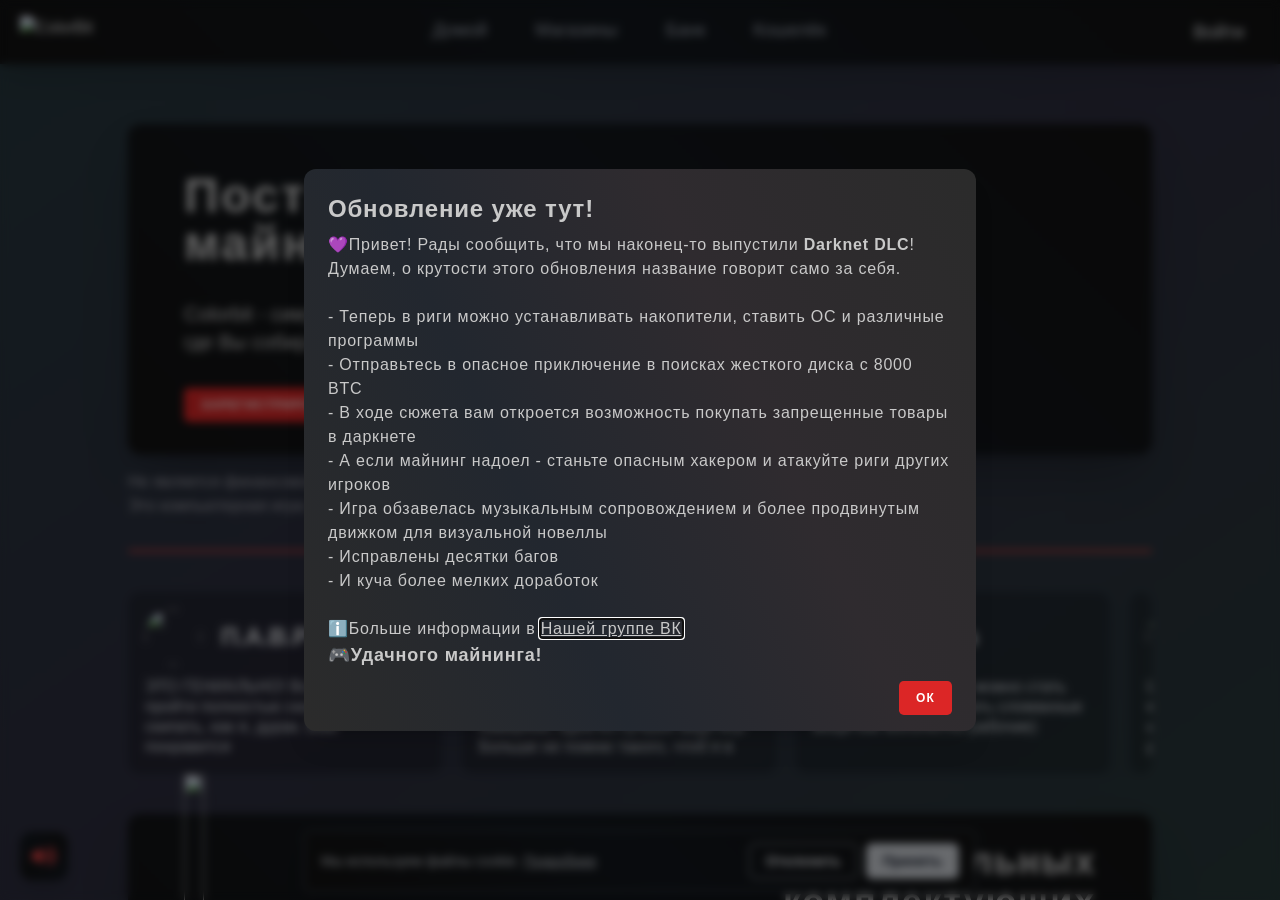
==== commit 36023fb1: "style: update dark theme and offline scripts Applied a consistent dark theme (#121212) across all We" ====
--- a/app/src/main/assets/web/index.html
+++ b/app/src/main/assets/web/index.html
@@ -2,7 +2,19 @@
 <html lang="ru">
 
 <head>
-    <base href="file:///android_asset/web/">
+    <link rel="stylesheet" href="styles/offline-style.css" />
+    <style>
+        html, body, #app {
+            background-color: #121212 !important;
+            color: #FFFFFF !important;
+            margin: 0;
+            padding: 0;
+            min-height: 100vh;
+        }
+    </style>
+    
+
+    
     <meta charset="utf-8">
     <meta
         name="viewport"
@@ -204,6 +216,8 @@
 
 
 
+    
+    <script src="scripts/offline-renderer.js"></script>
 </body>
 
 </html>
--- a/app/src/main/assets/web/styles/offline-style.css
+++ b/app/src/main/assets/web/styles/offline-style.css
@@ -0,0 +1,508 @@
+
+* {
+    box-sizing: border-box;
+    margin: 0;
+    padding: 0;
+}
+
+html, body {
+    background-color: #121212 !important;
+    color: #E0E0E0 !important;
+    font-family: -apple-system, BlinkMacSystemFont, 'Segoe UI', Roboto, 'Helvetica Neue', Arial, sans-serif !important;
+    -webkit-font-smoothing: antialiased;
+    width: 100%;
+    min-height: 100vh;
+}
+
+#app {
+    background-color: #121212 !important;
+    min-height: 100vh;
+}
+
+.cb-root {
+    background-color: #121212;
+    min-height: 100vh;
+    padding-bottom: 50px;
+}
+
+.cb-header {
+    position: sticky;
+    top: 0;
+    z-index: 100;
+    background-color: rgba(26, 26, 26, 0.96);
+    border-bottom: 1px solid #2B2B2B;
+    backdrop-filter: blur(8px);
+    padding: 10px 14px;
+}
+
+.cb-header-top {
+    display: flex;
+    justify-content: space-between;
+    align-items: center;
+    margin-bottom: 8px;
+}
+
+.cb-brand {
+    display: flex;
+    align-items: center;
+    gap: 6px;
+}
+
+.cb-brand-icon {
+    font-size: 16px;
+    color: #39FF14;
+}
+
+.cb-brand-title {
+    font-size: 14px;
+    font-weight: 800;
+    color: #FFFFFF;
+    letter-spacing: 0.5px;
+}
+
+.cb-badge-offline {
+    font-size: 9px;
+    font-weight: 700;
+    color: #39FF14;
+    background: rgba(57, 255, 20, 0.15);
+    border: 1px solid #39FF14;
+    border-radius: 4px;
+    padding: 2px 5px;
+}
+
+.cb-actions {
+    display: flex;
+    align-items: center;
+    gap: 6px;
+}
+
+.cb-btn-avito {
+    background: rgba(255, 109, 0, 0.2);
+    border: 1px solid #FF6D00;
+    color: #FF6D00;
+    font-size: 11px;
+    font-weight: 700;
+    border-radius: 6px;
+    padding: 4px 8px;
+    cursor: pointer;
+}
+
+.cb-btn-game {
+    background: #A3E635;
+    border: none;
+    color: #000000;
+    font-size: 11px;
+    font-weight: 800;
+    border-radius: 6px;
+    padding: 5px 10px;
+    cursor: pointer;
+}
+
+.cb-shop-pills {
+    display: flex;
+    gap: 6px;
+    overflow-x: auto;
+    white-space: nowrap;
+    padding-bottom: 4px;
+    scrollbar-width: none;
+}
+
+.cb-shop-pills::-webkit-scrollbar {
+    display: none;
+}
+
+.cb-pill {
+    display: inline-block;
+    background: #242424;
+    border: 1px solid #333333;
+    color: #A0A0A0;
+    font-size: 11px;
+    font-weight: 600;
+    border-radius: 6px;
+    padding: 4px 10px;
+    text-decoration: none;
+    transition: all 0.2s ease;
+}
+
+.cb-pill-active {
+    background: rgba(57, 255, 20, 0.2);
+    border-color: #39FF14;
+    color: #39FF14;
+    font-weight: 700;
+}
+
+.cb-container {
+    max-width: 900px;
+    margin: 0 auto;
+    padding: 14px;
+}
+
+.cb-shop-banner {
+    background: linear-gradient(135deg, #1C1C1E 0%, #252528 100%);
+    border: 1px solid #333333;
+    border-radius: 12px;
+    padding: 16px;
+    margin-bottom: 14px;
+}
+
+.cb-shop-badge {
+    display: inline-block;
+    font-size: 9px;
+    font-weight: 800;
+    color: #00E5FF;
+    background: rgba(0, 229, 255, 0.12);
+    border: 1px solid #00E5FF;
+    border-radius: 4px;
+    padding: 2px 6px;
+    margin-bottom: 6px;
+}
+
+.cb-shop-title {
+    font-size: 20px;
+    font-weight: 800;
+    color: #FFFFFF;
+    margin-bottom: 6px;
+}
+
+.cb-shop-desc {
+    font-size: 12px;
+    color: #A0A0A0;
+    line-height: 1.4;
+    margin-bottom: 10px;
+}
+
+.cb-meta-row {
+    display: flex;
+    flex-wrap: wrap;
+    gap: 8px;
+}
+
+.cb-meta-tag {
+    font-size: 11px;
+    color: #D1D5DB;
+    background: #2C2C2E;
+    border-radius: 6px;
+    padding: 3px 8px;
+}
+
+.cb-filter-bar {
+    margin-bottom: 10px;
+}
+
+.cb-search {
+    width: 100%;
+    background: #1C1C1E;
+    border: 1px solid #333333;
+    border-radius: 8px;
+    padding: 9px 12px;
+    color: #FFFFFF;
+    font-size: 13px;
+    outline: none;
+    transition: border-color 0.2s;
+}
+
+.cb-search:focus {
+    border-color: #39FF14;
+}
+
+.cb-cat-row {
+    display: flex;
+    gap: 6px;
+    overflow-x: auto;
+    white-space: nowrap;
+    padding-bottom: 10px;
+    scrollbar-width: none;
+}
+
+.cb-cat-row::-webkit-scrollbar {
+    display: none;
+}
+
+.cb-cat-btn {
+    background: #222224;
+    border: 1px solid #333333;
+    color: #9E9E9E;
+    font-size: 11px;
+    font-weight: 600;
+    border-radius: 6px;
+    padding: 5px 10px;
+    cursor: pointer;
+}
+
+.cb-cat-active {
+    background: rgba(0, 229, 255, 0.15);
+    border-color: #00E5FF;
+    color: #00E5FF;
+    font-weight: 700;
+}
+
+.cb-grid {
+    display: grid;
+    grid-template-columns: repeat(auto-fill, minmax(260px, 1fr));
+    gap: 12px;
+}
+
+.cb-card {
+    background: #1C1C1E;
+    border: 1px solid #2B2B2B;
+    border-radius: 12px;
+    padding: 12px;
+    display: flex;
+    flex-direction: column;
+    justify-content: space-between;
+    transition: transform 0.15s, border-color 0.15s;
+}
+
+.cb-card:active {
+    transform: scale(0.98);
+}
+
+.cb-card-header {
+    display: flex;
+    justify-content: space-between;
+    align-items: center;
+    margin-bottom: 8px;
+}
+
+.cb-card-rarity {
+    font-size: 9px;
+    font-weight: 800;
+    padding: 2px 6px;
+    border-radius: 4px;
+    text-transform: uppercase;
+}
+
+.cb-rarity-common {
+    color: #A0A0A0;
+    background: rgba(160, 160, 160, 0.15);
+    border: 1px solid #555555;
+}
+
+.cb-rarity-uncommon {
+    color: #39FF14;
+    background: rgba(57, 255, 20, 0.15);
+    border: 1px solid #39FF14;
+}
+
+.cb-rarity-rare {
+    color: #00E5FF;
+    background: rgba(0, 229, 255, 0.15);
+    border: 1px solid #00E5FF;
+}
+
+.cb-rarity-legendary {
+    color: #FFD700;
+    background: rgba(255, 215, 0, 0.15);
+    border: 1px solid #FFD700;
+}
+
+.cb-card-type {
+    font-size: 10px;
+    color: #888888;
+}
+
+.cb-card-body {
+    flex: 1;
+    margin-bottom: 10px;
+}
+
+.cb-card-img {
+    width: 100%;
+    height: 110px;
+    object-fit: contain;
+    border-radius: 8px;
+    background: #141414;
+    margin-bottom: 8px;
+}
+
+.cb-card-img-placeholder {
+    width: 100%;
+    height: 80px;
+    display: flex;
+    align-items: center;
+    justify-content: center;
+    font-size: 32px;
+    background: #18181A;
+    border-radius: 8px;
+    margin-bottom: 8px;
+}
+
+.cb-card-name {
+    font-size: 13px;
+    font-weight: 700;
+    color: #FFFFFF;
+    line-height: 1.3;
+    margin-bottom: 6px;
+}
+
+.cb-specs {
+    display: flex;
+    flex-wrap: wrap;
+    gap: 4px;
+    margin-bottom: 8px;
+}
+
+.cb-spec-chip {
+    font-size: 10px;
+    font-weight: 600;
+    background: #28282B;
+    border-radius: 4px;
+    padding: 2px 6px;
+    color: #C0C0C0;
+}
+
+.cb-spec-green {
+    color: #39FF14;
+    background: rgba(57, 255, 20, 0.12);
+}
+
+.cb-spec-orange {
+    color: #FF6D00;
+    background: rgba(255, 109, 0, 0.12);
+}
+
+.cb-spec-cyan {
+    color: #00E5FF;
+    background: rgba(0, 229, 255, 0.12);
+}
+
+.cb-card-desc {
+    font-size: 11px;
+    color: #8E8E93;
+    line-height: 1.3;
+    display: -webkit-box;
+    -webkit-line-clamp: 2;
+    -webkit-box-orient: vertical;
+    overflow: hidden;
+}
+
+.cb-card-footer {
+    display: flex;
+    justify-content: space-between;
+    align-items: center;
+    padding-top: 8px;
+    border-top: 1px solid #2B2B2B;
+}
+
+.cb-price-col {
+    display: flex;
+    flex-direction: column;
+}
+
+.cb-price-label {
+    font-size: 9px;
+    color: #888888;
+}
+
+.cb-price-value {
+    font-size: 14px;
+    font-weight: 800;
+    color: #39FF14;
+}
+
+.cb-btn-buy {
+    background: #39FF14;
+    border: none;
+    color: #000000;
+    font-size: 12px;
+    font-weight: 800;
+    border-radius: 6px;
+    padding: 6px 14px;
+    cursor: pointer;
+    transition: opacity 0.15s;
+}
+
+.cb-btn-buy:active {
+    opacity: 0.8;
+}
+
+.cb-shops-grid {
+    display: grid;
+    grid-template-columns: repeat(auto-fill, minmax(240px, 1fr));
+    gap: 12px;
+}
+
+.cb-shop-card {
+    background: #1C1C1E;
+    border: 1px solid #2B2B2B;
+    border-radius: 12px;
+    padding: 14px;
+    text-decoration: none;
+    display: flex;
+    flex-direction: column;
+    gap: 6px;
+}
+
+.cb-shop-card:active {
+    border-color: #39FF14;
+}
+
+.cb-shop-card-badge {
+    font-size: 9px;
+    font-weight: 700;
+    color: #00E5FF;
+}
+
+.cb-shop-card-name {
+    font-size: 16px;
+    font-weight: 800;
+    color: #FFFFFF;
+}
+
+.cb-shop-card-meta {
+    font-size: 11px;
+    color: #888888;
+}
+
+.cb-shop-card-link {
+    font-size: 11px;
+    font-weight: 700;
+    color: #39FF14;
+    margin-top: 6px;
+}
+
+.cb-empty {
+    text-align: center;
+    color: #888888;
+    padding: 40px 10px;
+    font-size: 14px;
+}
+
+.cb-footer {
+    text-align: center;
+    color: #666666;
+    font-size: 11px;
+    margin-top: 30px;
+    padding: 10px;
+}
+
+#cb-toast-container {
+    position: fixed;
+    bottom: 24px;
+    left: 50%;
+    transform: translateX(-50%);
+    z-index: 9999;
+    display: flex;
+    flex-direction: column;
+    gap: 8px;
+    pointer-events: none;
+}
+
+.cb-toast {
+    background: rgba(30, 30, 30, 0.95);
+    border: 1px solid #39FF14;
+    color: #FFFFFF;
+    font-size: 12px;
+    font-weight: 600;
+    padding: 8px 16px;
+    border-radius: 8px;
+    opacity: 0;
+    transform: translateY(10px);
+    transition: opacity 0.25s, transform 0.25s;
+    box-shadow: 0 4px 16px rgba(0, 0, 0, 0.6);
+}
+
+.cb-toast-show {
+    opacity: 1;
+    transform: translateY(0);
+}
